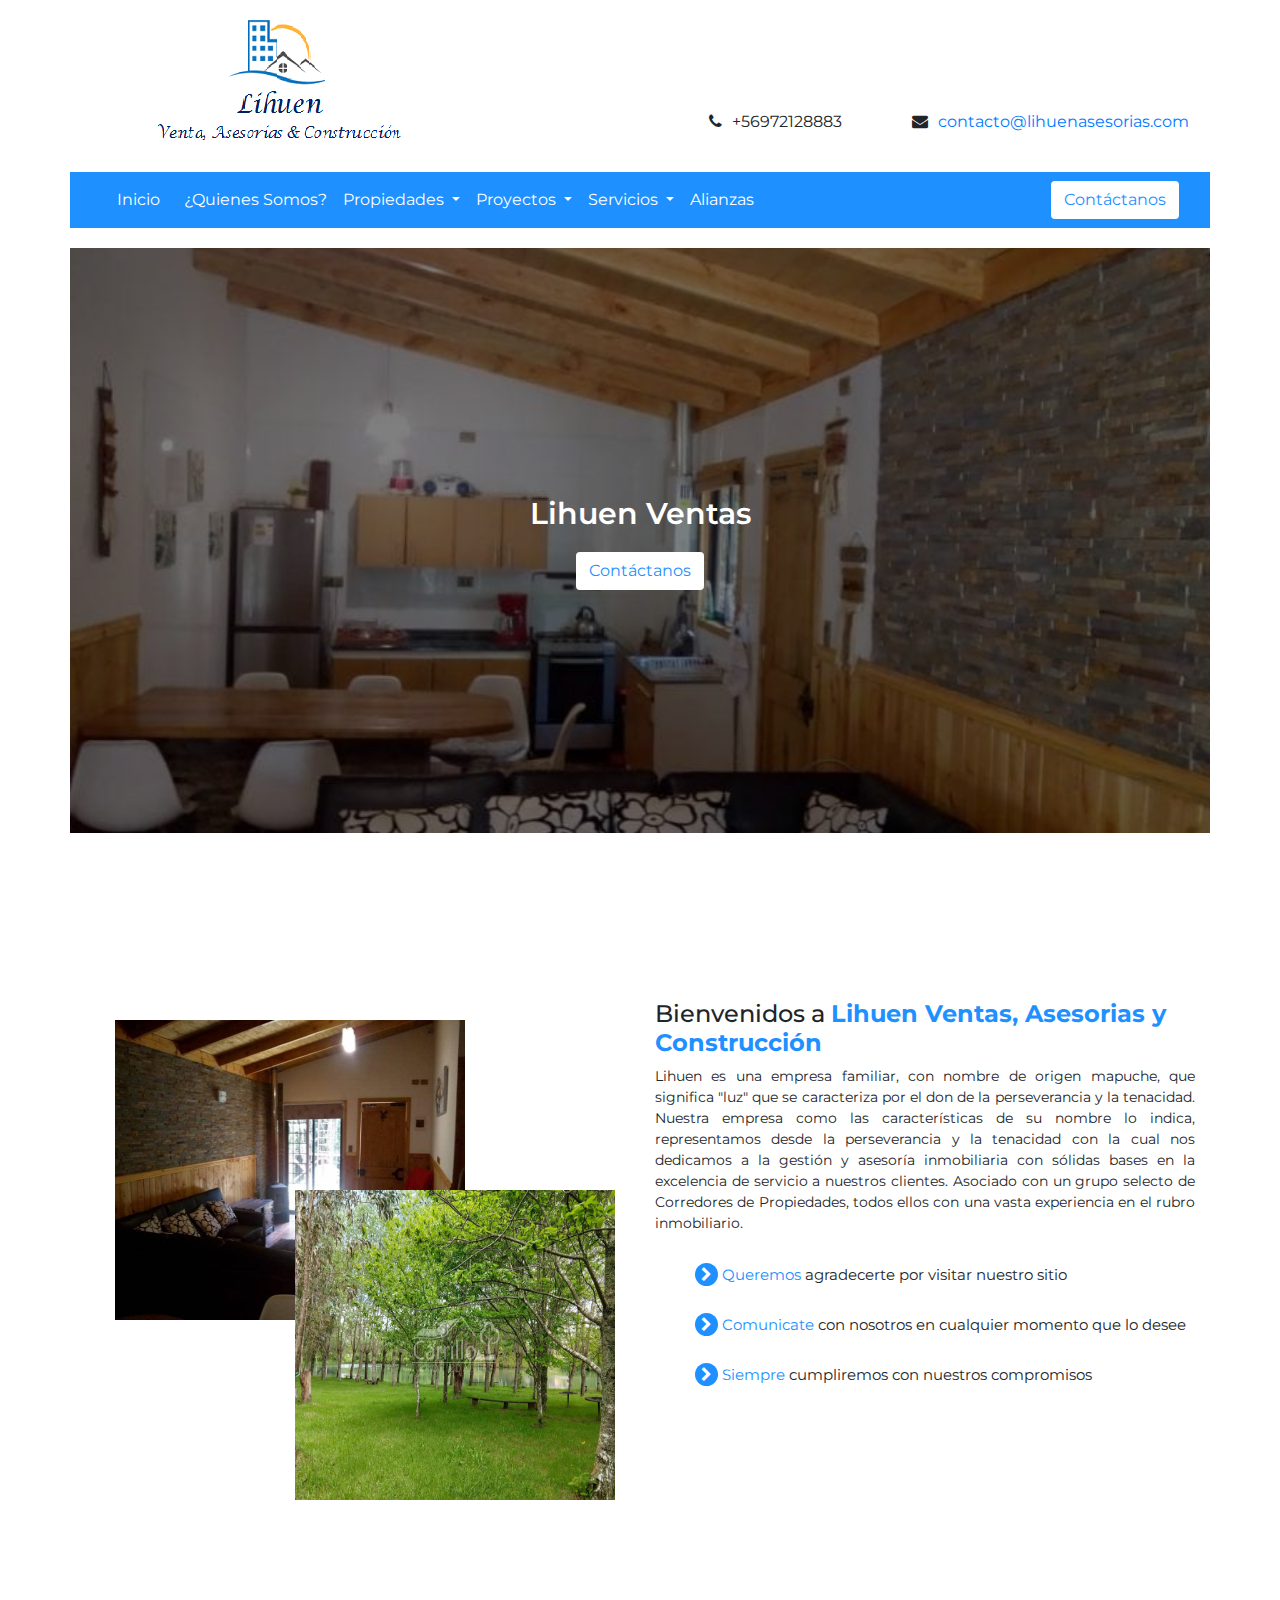
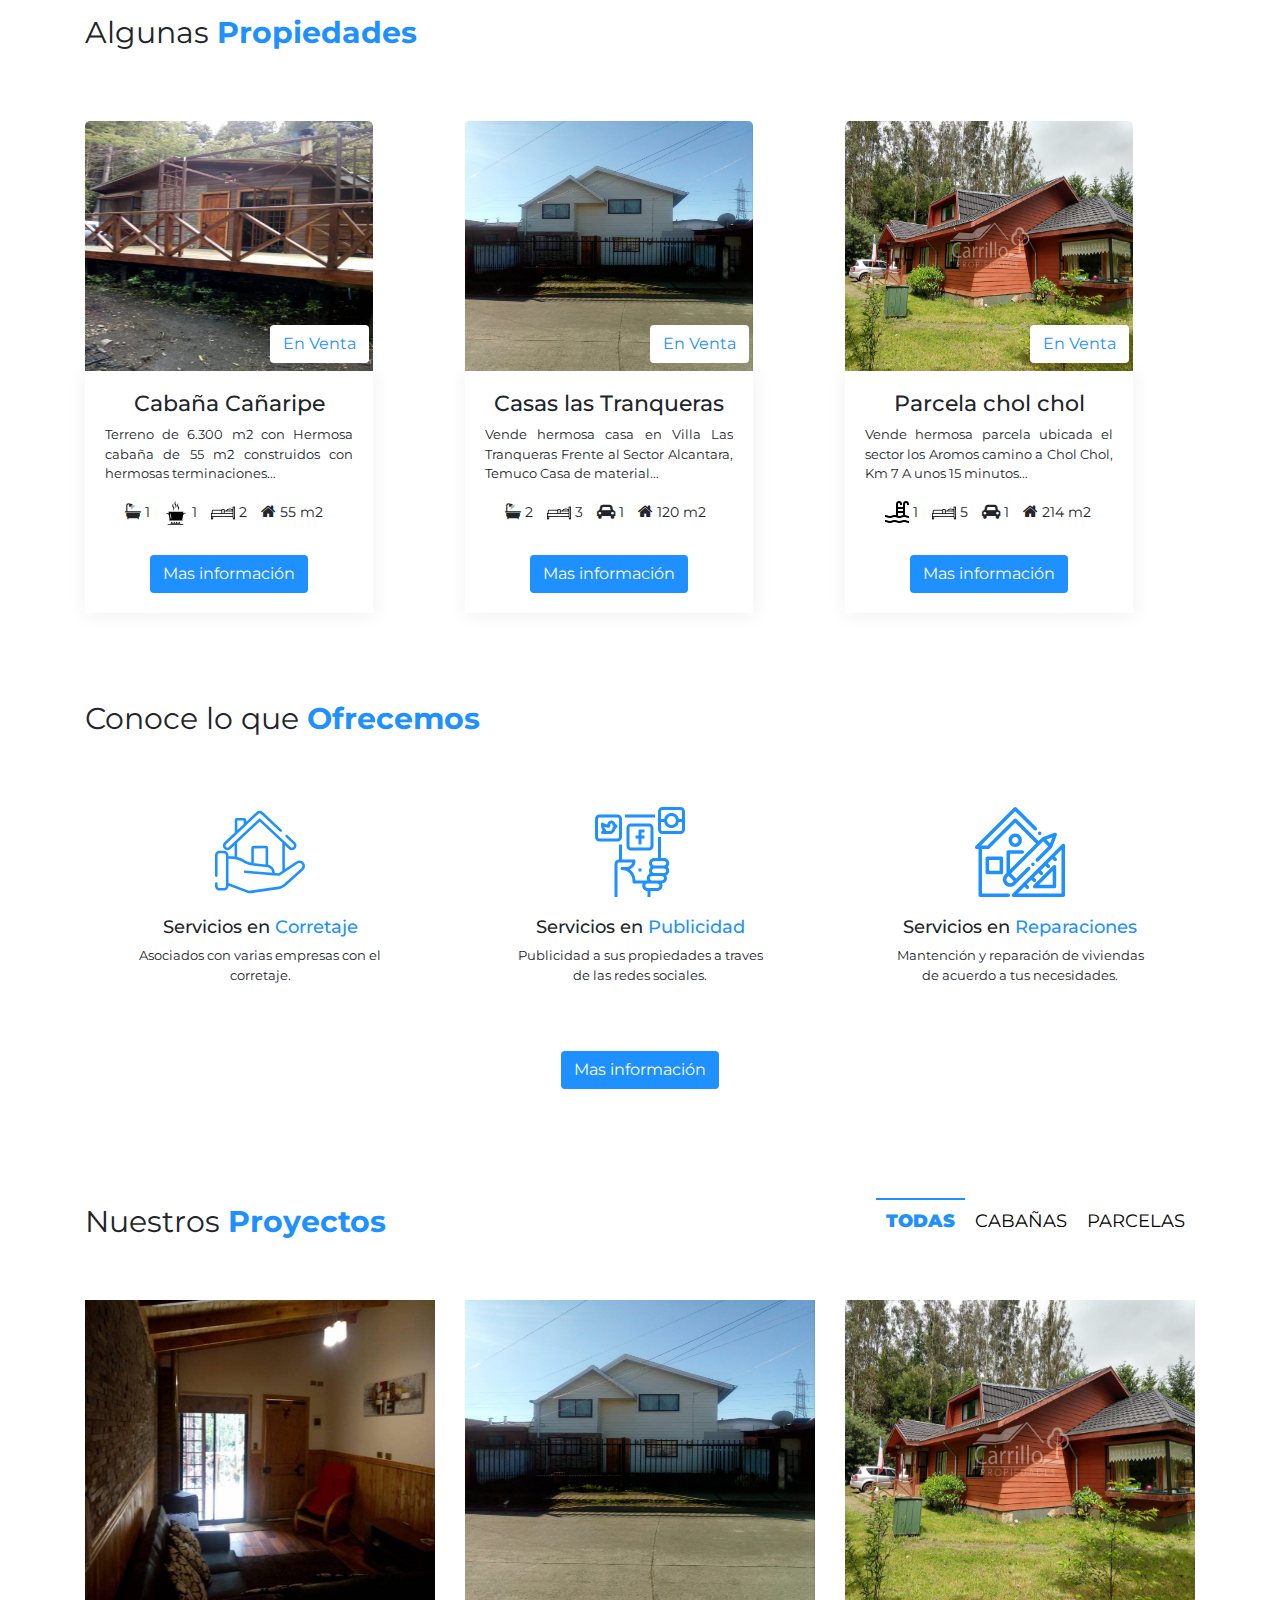
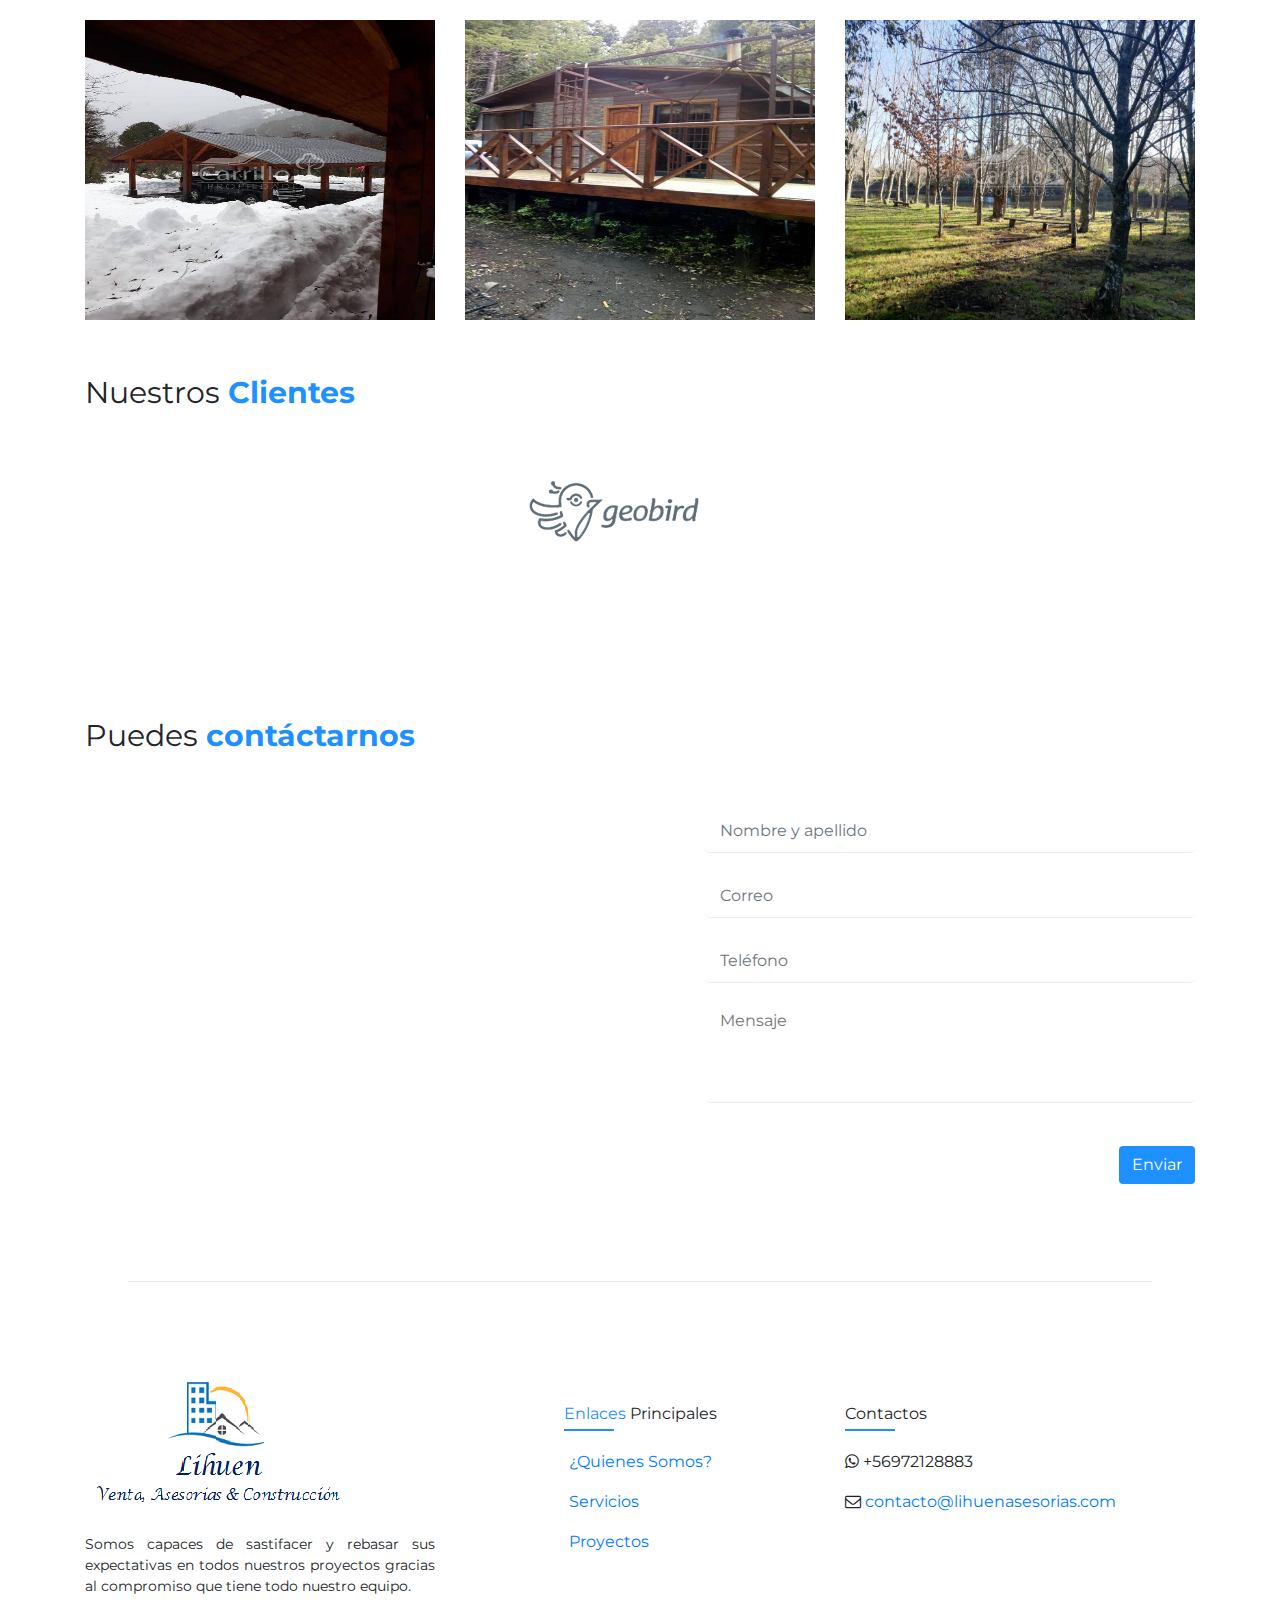
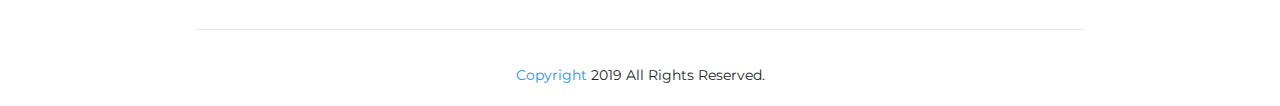
==== docs/index.html @ f8d840fd "cambios responsive" ====
<!DOCTYPE html>
<html lang="es-VE">

<head>
  <meta charset="utf-8">
  <meta name="viewport" content="width=device-width, user-scalable=no">
  <title>lihuen</title>

  <link rel="stylesheet" type="text/css" href="assets/css/bootstrap.min.css">
  <link rel="stylesheet" type="text/css" href="assets/css/slick.css">
  <link rel="stylesheet" type="text/css" href="assets/css/slick-theme.css">
  <link rel="stylesheet" type="text/css"
  href="https://cdnjs.cloudflare.com/ajax/libs/font-awesome/4.7.0/css/font-awesome.css">
  <link rel="stylesheet" type="text/css" href="assets/css/estilos.css">

  <link href="https://fonts.googleapis.com/css?family=Montserrat&display=swap" rel="stylesheet">
</head>

<body>
  <header class="container-inicio container">
    <div class="contenedor-flex">

      <div class="col-lg-7">
        <img src="assets/img/Logo face.png">
      </div>
      <div class="col-lg-4">
        <div class="inicio">
          <ul class="lista1">
            <li class="items">
              <i class="fa fa-phone"></i>
            +56972128883</li>
            <li class="items">
              <i class="fa fa-envelope"></i>
              <a href="#">contacto@lihuenasesorias.com</a> </li>
            </ul>
          </div>

        </div>
      </div>
    </header>
    <section class="container-navegador container">
      <div class="navegacion">
        <nav class="navbar navbar-expand-lg ">
          <a class="nav-link" href="#">Inicio</a>
          <button class="navbar-toggler" type="button" data-toggle="collapse" data-target="#navbarSupportedContent" aria-controls="navbarSupportedContent" aria-expanded="false" aria-label="Toggle navigation">
            <span class="navbar-toggler-icon"></span>
          </button>

          <div class="collapse navbar-collapse" id="navbarSupportedContent">
            <ul class="navbar-nav mr-auto">
              <li class="nav-item ">
                <a class="nav-link " href="#" >
                  ¿Quienes Somos?
                </a>
                <div class="dropdown-menu" aria-labelledby="navbarDropdown">
                  <a class="dropdown-item" href="#">Action</a>
                  <a class="dropdown-item" href="#">Another action</a>
                  <div class="dropdown-divider"></div>
                  <a class="dropdown-item" href="#">Something else here</a>
                </div>
              </li>

              <li class="nav-item dropdown">
                <a class="nav-link dropdown-toggle" href="#" id="navbarDropdown" role="button" data-toggle="dropdown" aria-haspopup="true" aria-expanded="false">
                  Propiedades
                </a>
                <div class="dropdown-menu" aria-labelledby="navbarDropdown">
                  <a class="dropdown-item" href="#">Cabañas</a>
                  <a class="dropdown-item" href="#">Parcelas</a>
                  
                  <a class="dropdown-item" href="#">Casas</a>
                </div>
              </li>
              <li class="nav-item dropdown">
                <a class="nav-link dropdown-toggle" href="#" id="navbarDropdown" role="button" data-toggle="dropdown" aria-haspopup="true" aria-expanded="false">
                  Proyectos
                </a>
                <div class="dropdown-menu" aria-labelledby="navbarDropdown">
                  <a class="dropdown-item" href="#">Action</a>
                  <a class="dropdown-item" href="#">Another action</a>
                  <div class="dropdown-divider"></div>
                  <a class="dropdown-item" href="#">Something else here</a>
                </div>
              </li>
              <li class="nav-item dropdown">
                <a class="nav-link dropdown-toggle" href="#" id="navbarDropdown" role="button" data-toggle="dropdown" aria-haspopup="true" aria-expanded="false">
                  Servicios
                </a>
                <div class="dropdown-menu" aria-labelledby="navbarDropdown">
                  <a class="dropdown-item" href="#">Action</a>
                  <a class="dropdown-item" href="#">Another action</a>
                  <div class="dropdown-divider"></div>
                  <a class="dropdown-item" href="#">Something else here</a>
                </div>
              </li>
              <li class="nav-item ">
                <a class="nav-link " href="#">
                  Alianzas
                </a>
                
              </li>


            </ul>
            <div>
              <a class="btn btn-white" href="">Contáctanos</a>
            </div>
          </nav>

        </div>
      </section>
      <div class="main-banner">
        <div class="container p-0">
          <div class="main-banner__content">
            <div class="main-banner__item">
              <div class="mask"></div>
              <div class="main-banner__text">
                <div class="main-banner__title">
                  <p>Lihuen Ventas</p>
                </div>
                <div>
                  <a class="btn btn-white" href="">Contáctanos</a>
                </div>
              </div>
              <div class="main-banner__img">
                <img src="assets/img/Cabaña Coñaripe/cabaña.jpg" alt="">
              </div>
            </div>
            <div class="main-banner__item">
              <div class="mask"></div>
              <div class="main-banner__text">
                <div class="main-banner__title">
                  <p>Lihuen Ventas</p>
                </div>
                <div>
                  <a class="btn btn-white" href="">Contáctanos</a>
                </div>
              </div>
              <div class="main-banner__img">
                <img src="assets/img/ Casa Las Tranqueras/casa2.jpg" alt="">
              </div>
            </div>
            <div class="main-banner__item">
              <div class="mask"></div>
              <div class="main-banner__text">
                <div class="main-banner__title">
                  <p>Lihuen Ventas</p>
                </div>
                <div>
                  <a class="btn btn-white" href="">Contáctanos</a>
                </div>
              </div>
              <div class="main-banner__img">
                <img src="assets/img/Parcela Chol Chol/parcela.jpg" alt="">
              </div>
            </div>

            <div class="main-banner__item">
              <div class="mask"></div>
              <div class="main-banner__text">
                <div class="main-banner__title">
                  <p>Lihuen Ventas</p>
                </div>
                <div>
                  <a class="btn btn-white" href="">Contáctanos</a>
                </div>
              </div>
              <div class="main-banner__img">
                <img src="assets/img/Venta malalcahuello/venta1.jpg" alt="">
              </div>
            </div>
          </div>
        </div>
      </div>
      <section class="container-introduccion container">
        <div class="container-descripcion">
          <div class="row">
            <div class="col-lg-6">


              <div class="imagen-descripcion">
                <img class="imagen" src="assets/img/Cabaña Coñaripe/cabaña1.jpg" alt="">

              </div>
              <div class="imagen-descripcion2">

                <img class="imagen2" src="assets/img/Parcela Chol Chol/parcela1.jpg">
              </div>
            </div>
            <div class="col-lg-6">

              <div class="descripcion">
                <h4 class="">Bienvenidos a <strong class="text-color">Lihuen Ventas, Asesorias y Construcción</strong>
                </h4>
                <p class="texto1">Lihuen es una empresa familiar, con nombre de origen mapuche, que significa "luz" que se
                  caracteriza por el don de la perseverancia y la tenacidad.
                  Nuestra empresa como las características de su nombre lo indica, representamos desde la perseverancia y
                  la
                  tenacidad con la cual nos dedicamos a la gestión y asesoría inmobiliaria con sólidas bases en la
                  excelencia de servicio a nuestros clientes. Asociado con un grupo selecto de Corredores de Propiedades,
                todos ellos con una vasta experiencia en el rubro inmobiliario. </p>
                <ul>

                  <li class="items1">
                    <i class="fa fa-chevron-right"></i>
                    <span class="palabra">Queremos</span> agradecerte por visitar nuestro sitio

                  </li>
                  <li class="items1">
                    <i class="fa fa-chevron-right"></i>
                    <span class="palabra">Comunicate</span> con nosotros en cualquier momento que lo desee</li>
                    <li class="items1">
                      <i class="fa fa-chevron-right"></i>
                      <span class="palabra"> Siempre</span> cumpliremos con nuestros compromisos</li>
                    </ul>
                  </div>

                </div>
              </section>
              <section class="container__propiedades container">
                <div class="container__titulo__propiedades">
                  <p class="titulo">Algunas <strong class="text-color">Propiedades</strong></p>
                </div>
                <div class="row">
                  <div class="columnas-propiedades col-lg-4">
                    <div class="propiedades-card" style="width: 18rem;">


                      <div class="contenedor-img"  >

                        <img src="assets/img/Cabaña Coñaripe/cabaña3.jpg"  class="propiedades-img">



                      </div>
                      <div class="card-propiedad">
                        <h5 class="titulo-propiedades">Cabaña Cañaripe</h5>
                        <div class="cuadro">
                          <a class="btn btn-white" href="">En Venta</a>
                        </div>
                        <p class="texto-propiedad">Terreno de 6.300 m2 con Hermosa cabaña de 55 m2 construidos con hermosas
                        terminaciones...</p>
                        <div class="propiedades-iconos">
                          <i class="fa fa-bath" aria-hidden="true">  </i>
                          <span class="iconos">1</span>
                          <img src="assets/img/cooking-on-fire (1).png">
                          <span class="iconos">1</span>
                          <img src="assets/img/bed.png">
                          <span class="iconos">2</span>
                          <i class="fa fa-home" aria-hidden="true"></i>
                          <span class="iconos">55 m2</span>

                        </div>






                        <div class="contenedor-boton">
                          <a class="btn btn-blue" href="">Mas información</a>
                        </div>

                      </div>
                    </div>
                  </div>
                  <div class="columnas-propiedades col-lg-4">
                    <div class="propiedades-card" style="width: 18rem;">
                      <div class="contenedor-img">
                        <img src="assets/img/ Casa Las Tranqueras/casa2.jpg" class="propiedades-img" alt="...">
                      </div>
                      <div class="card-propiedad">
                        <h5 class="titulo-propiedades">Casas las Tranqueras</h5>
                        <div class="cuadro">
                          <a class="btn btn-white" href="">En Venta</a>
                        </div>
                        <p class="texto-propiedad">Vende hermosa casa en Villa Las Tranqueras Frente al Sector Alcantara, Temuco
                        Casa de material...</p>
                        <div class="propiedades-iconos">
                          <i class="fa fa-bath" aria-hidden="true"></i>
                          <span class="iconos">2</span>
                          <img src="assets/img/bed.png">
                          <span class="iconos">3</span>
                          <i class="fa fa-car" aria-hidden="true"></i>
                          <span class="iconos">1</span>
                          <i class="fa fa-home" aria-hidden="true"></i>
                          <span class="iconos">120 m2</span>

                        </div>
                        <div class="contenedor-boton">
                          <a class="btn btn-blue" href="">Mas información</a>
                        </div>

                      </div>
                    </div>
                  </div>
                  <div class="columnas-propiedades col-lg-4">
                    <div class="propiedades-card" style="width: 18rem;">
                      <div class="contenedor-img">
                        <img src="assets/img/Parcela Chol Chol/parcela2.jpg" class="propiedades-img" alt="...">
                      </div>
                      <div class="card-propiedad">
                        <h5 class="titulo-propiedades">Parcela chol chol</h5>
                        <div class="cuadro">
                          <a class="btn btn-white" href="">En Venta</a>
                        </div>
                        <p class="texto-propiedad">Vende hermosa parcela ubicada el sector los Aromos camino a Chol Chol, Km 7
                        A unos 15 minutos...</p>
                        <div class="propiedades-iconos">
                          <img src="assets/img/pool.png">
                          <span class="iconos">1</span>
                          <img src="assets/img/bed.png">
                          <span class="iconos">5</span>
                          <i class="fa fa-car" aria-hidden="true"></i>
                          <span class="iconos">1</span>
                          <i class="fa fa-home" aria-hidden="true"></i>
                          <span class="iconos">214 m2</span>
                        </div>
                        <div class="contenedor-boton">
                          <a class="btn btn-blue" href="">Mas información</a>
                        </div>

                      </div>
                    </div>
                  </div>

                </div>
              </section>
              <hr class="linea">
              <section class="container-descripcion2 container">
                <div class="container-titulo">
                  <p class="titulo">Conoce lo que <strong class="text-color">Ofrecemos</strong></p>
                </div>
                <div class="container-cards">

                  <div class="row">
                    <div class="card-services col-lg-4 col-xs-12 col-sm-4">
                      <div class="card" style="width: 18rem;">
                        <div class="contenedor-img">
                          <img src="assets/img/services-1.svg" class="card-img" alt="...">
                        </div>
                        <div class="card-body">
                          <h5 class="card-titulo">Servicios en <span class="palabra">Corretaje</span></h5>
                          <p class="card-texto"> Asociados con varias empresas con el corretaje.</p>

                        </div>
                      </div>
                    </div>
                    <div class="card-services col-lg-4 col-xs-12 col-sm-4">
                      <div class="card" style="width: 18rem;">
                        <div class="contenedor-img">
                          <img src="assets/img/services-2.svg" class="card-img" alt="...">
                        </div>

                        <div class="card-body">
                          <h5 class="card-titulo">Servicios en <span class="palabra">Publicidad</span></h5>
                          <p class="card-texto">Publicidad a sus propiedades a traves de las redes sociales.</p>

                        </div>
                      </div>
                    </div>
                    <div class="card-services col-lg-4 col-xs-12 col-sm-4">
                      <div class="card" style="width: 18rem;">
                        <div class="contenedor-img">
                          <img src="assets/img/services-3.svg" class="card-img" alt="...">
                        </div>
                        <div class="card-body">
                          <h5 class="card-titulo">Servicios en <span class="palabra">Reparaciones</span></h5>
                          <p class="card-texto">Mantención y reparación de viviendas de acuerdo a tus necesidades.</p>
                        </div>
                      </div>
                    </div>


                  </div>
                </div>
                <div class="contenedor-boton">
                  <a class="btn btn-blue" href="">Mas información</a>
                </div>
              </div>
            </section>

            <section class="container-proyectos container">
              <div class="row">
                <div class="col-lg-6">
                  <div class="container-proyectos-titulo">
                    <div class="container-titulo">
                      <p class="titulo">Nuestros <strong class="text-color">Proyectos</strong></p>
                    </div>
                  </div>
                </div>
                <div class="tabs-section col-lg-6">
                  <ul class="nav nav-pills mb-3" id="pills-tab" role="tablist">
                    <li class="nav-item">
                      <a class="nav-link-tabs active" id="pills-home-tab" data-toggle="pill" href="#pills-home" role="tab"
                      aria-controls="pills-home" aria-selected="true">Todas</a>
                    </li>
                    <li class="nav-item">
                      <a class="nav-link-tabs" id="pills-profile-tab" data-toggle="pill" href="#pills-profile" role="tab"
                      aria-controls="pills-profile" aria-selected="false">Cabañas</a>
                    </li>
                    <li class="nav-item">
                      <a class="nav-link-tabs" id="pills-contact-tab" data-toggle="pill" href="#pills-contact" role="tab"
                      aria-controls="pills-contact" aria-selected="false">Parcelas</a>
                    </li>
                  </ul>

                </div>
              </div>
              <div class="tab-content" id="pills-tabContent">
                <div class="tab-pane fade show active" id="pills-home" role="tabpanel" aria-labelledby="pills-home-tab">
                  <div class="container-img-proyecto">
                    <div class="row">
                      <div class="col-lg-4 col-sm-6">
                        <div class="contenedor-img2">
                          <img class="imagen3" src="assets/img/Cabaña Coñaripe/cabaña2.jpg" alt="">
                        </div>

                      </div>
                      <div class="col-lg-4 col-sm-6">
                        <div class="contenedor-img2">
                          <img class="imagen3" src="assets/img/ Casa Las Tranqueras/casa2.jpg" alt="">
                        </div>

                      </div>
                      <div class="col-lg-4 col-sm-6">
                        <div class="contenedor-img2">
                          <img class="imagen3" src="assets/img/Parcela Chol Chol/parcela2.jpg" alt="">
                        </div>

                      </div>
                      <div class="col-lg-4 col-sm-6">
                        <div class="contenedor-img2">
                          <img class="imagen4" src="assets/img/Venta malalcahuello/venta2.jpg" alt="">
                        </div>

                      </div>
                      <div class="col-lg-4 col-sm-6">
                        <div class="contenedor-img2">
                          <img class="imagen4" src="assets/img/Cabaña Coñaripe/cabaña3.jpg" alt="">
                        </div>

                      </div>
                      <div class="col-lg-4 col-sm-6">
                        <div class="contenedor-img2">
                          <img class="imagen4" src="assets/img/Parcela Chol Chol/parcela3.jpg" alt="">
                        </div>

                      </div>
                    </div>
                  </div>
                </div>
                <div class="tab-pane fade" id="pills-profile" role="tabpanel" aria-labelledby="pills-profile-tab">
                  <div class="container-img-proyecto">
                    <div class="row">
                      <div class="col-lg-4 col-sm-6">
                        <div class="contenedor-img2">
                          <img class="imagen3" src="assets/img/Cabaña Coñaripe/cabaña2.jpg" alt="">
                        </div>

                      </div>
                      <div class="col-lg-4 col-sm-6">
                        <div class="contenedor-img2">
                          <img class="imagen3" src="assets/img/ Casa Las Tranqueras/casa2.jpg" alt="">
                        </div>

                      </div>

                    </div>
                  </div>
                </div>
                <div class="tab-pane fade" id="pills-contact" role="tabpanel" aria-labelledby="pills-contact-tab">
                  <div class="container-img-proyecto">
                    <div class="row">
                      <div class="col-lg-4 col-sm-6">
                        <div class="contenedor-img2">
                          <img class="imagen3" src="assets/img/Cabaña Coñaripe/cabaña2.jpg" alt="">
                        </div>

                      </div>
                      <div class="col-lg-4 col-sm-6">
                        <div class="contenedor-img2">
                          <img class="imagen3" src="assets/img/ Casa Las Tranqueras/casa2.jpg" alt="">
                        </div>

                      </div>
                      <div class="col-lg-4 col-sm-6">
                        <div class="contenedor-img2">
                          <img class="imagen3" src="assets/img/Parcela Chol Chol/parcela2.jpg" alt="">
                        </div>

                      </div>

                    </div>
                  </div>
                </div>
              </div>


            </section>
            <section class="container-clientes container">
             <div class="container-clientes__titulo">
              <div class="container-titulo">
                <p class="titulo">Nuestros <strong class="text-color">Clientes</strong></p>
              </div>
            </div>
            <div class="main-banner__clientes">
              <div class="container p-0">
                <div class="main-banner__content">
                  <div class="main-banner__item">
                   <div class="main-banner__cards">
                     <div class="card-clientes col-lg-4 col-xs-12 col-sm-4">
                      <div class="card" style="width: 18rem;">
                        <div class="contenedor-img">
                          <img src="assets/img/client_logo/client_logo-1.png" class="img-clientes" alt="...">
                        </div>

                      </div>
                    </div>
                  </div>
                </div>
                <div class="main-banner__item">
                 <div class="main-banner__cards">
                   <div class="card-clientes col-lg-4 col-xs-12 col-sm-4">
                    <div class="card" style="width: 18rem;">
                      <div class="contenedor-img">
                        <img src="assets/img/client_logo/client_logo-2.png" class="img-clientes" alt="...">
                      </div>

                    </div>
                  </div>
                </div>
              </div>
              <div class="main-banner__item">
               <div class="main-banner__cards">
                 <div class="card-clientes col-lg-4 col-xs-12 col-sm-4">
                  <div class="card" style="width: 18rem;">
                    <div class="contenedor-img">
                      <img src="assets/img/client_logo/client_logo-3.png" class="img-clientes" alt="...">
                    </div>

                  </div>
                </div>
              </div>
            </div>
            <div class="main-banner__item">
             <div class="main-banner__cards">
               <div class="card-clientes col-lg-4 col-xs-12 col-sm-4">
                <div class="card" style="width: 18rem;">
                  <div class="contenedor-img">
                    <img src="assets/img/client_logo/client_logo-4.png" class="img-clientes" alt="...">
                  </div>

                </div>
              </div>
            </div>
          </div>
          <div class="main-banner__item">
           <div class="main-banner__cards">
             <div class="card-clientes col-lg-4 col-xs-12 col-sm-4">
              <div class="card" style="width: 18rem;">
                <div class="contenedor-img">
                  <img src="assets/img/client_logo/client_logo-5.png" class="img-clientes" alt="...">
                </div>

              </div>
            </div>
          </div>
        </div>





      </section>
      <section class="main-contact">
        <div class="container">
          <div class="container-proyectos-titulo">
            <div class="container-titulo">
              <p class="titulo"> Puedes <strong class="text-color">contáctarnos</strong></p>
            </div>
          </div>
          <div class="main-contact__content">
            <div class="main-contact__item">
              <div class="main-contact__map">
                <iframe class="ubicacion" 
                src="https://www.google.com/maps/embed?pb=!1m18!1m12!1m3!1d3330.6003113759343!2d-70.56662108519093!3d-33.40759030269921!2m3!1f0!2f0!3f0!3m2!1i1024!2i768!4f13.1!3m3!1m2!1s0x9662cedd1d330ced%3A0x38b0309f7ae4d7dc!2sAv.%20Apoquindo%206410%2C%20oficina%20605%2C%20Las%20Condes%2C%20Regi%C3%B3n%20Metropolitana%2C%20Chile!5e0!3m2!1ses-419!2sve!4v1571691210834!5m2!1ses-419!2sve"
                width="600" height="450" frameborder="0" style="border:0;" allowfullscreen=""></iframe>
              </div>
            </div>
            <div class="main-contant__item">
              <div class="main-contact__contact">
                <div class="main-footer__form">
                  <form>
                    <div class="form-group">
                      <input class="form-control" id="formGroupExampleInput" placeholder="Nombre y apellido" type="text">
                    </div>
                    <div class="form-group">
                      <input class="form-control" id="formGroupExampleInput2" placeholder="Correo" type="text">
                    </div>
                    <div class="form-group">
                      <input class="form-control" id="formGroupExampleInput2" placeholder="Teléfono" type="phone">
                    </div>
                    <div class="form-group">
                      <textarea placeholder="Mensaje" rows="8"></textarea>
                    </div>
                    <div class="float-right btn-box">
                      <button class="btn btn-blue">
                        Enviar
                      </button>
                    </div>
                  </form>
                </div>
              </div>
            </div>
          </div>
        </div>
      </section>
      <hr class="linea">
      <footer class="container-final1 container">
        <div class="final1">
          <div class="row">
            <div class="col-lg-4 ">
              <div class="texto-final">
                <div class="imagen-final">
                  <img src="assets/img/Logo face.png">
                </div>

                <div class="final-texto">
                  <p class="texto1">Somos capaces de sastifacer y rebasar sus expectativas en todos nuestros proyectos
                  gracias al compromiso que tiene todo nuestro equipo.</p>
                </div>



              </div>
            </div>
            <div class="col-lg-4 ">
              <div class="texto-final2">
                <div class="final-texto">
                  <p class="texto"><span class="palabra">Enlaces</span> Principales</p>

                </div>
                <div class="lista-final1">
                  <ul class="lista2">
                    <li class="items2"><a href="#">¿Quienes Somos?</a> </li>
                    <li class="items2"><a href="#">Servicios</a> </li>
                    <li class="items2"><a href="#">Proyectos</a> </li>
                  </ul>
                </div>

              </div>
            </div>
            <div class="col-lg-4 ">
              <div class="texto-final2 texto-final2__flexstart">
                <div class="final-texto">
                  <p class="texto">Contactos</p>
                </div>
                <div class="lista-final1">
                  <ul class="lista2">
                    <li class="items2">
                      <i class="fa fa-whatsapp"></i>

                    +56972128883</li>
                    <li class="items2">

                      <i class="fa fa-envelope-o"></i>
                      <a href="#">contacto@lihuenasesorias.com</a> </li>
                    </ul>
                  </div>

                </div>
              </div>
            </div>
          </div>
          <hr class="linea">
          <div class="texto-final3">
            <p class="texto2"><span class="palabra">Copyright</span> 2019 All Rights Reserved.
            </p>
          </div>

        </footer>




        <script src="assets/js/jquery-3.4.1.min.js"></script>
        <script type="text/javascript" src="assets/js/bootstrap.min.js"></script>
        <script type="text/javascript" src="assets/js/slick.js"></script>
        <script type="text/javascript" src="assets/js/main.js"></script>


      </body>

      </html>
---- docs/assets/css/estilos.css ----
body {
	font-family: 'Montserrat', sans-serif;
}

.contenedor-flex {
	display: flex;
	width: 100%;
	justify-content: center;
}

section {
	padding-top: 50px;
}

.lista1 {
	display: flex;
	width: 100%;
	justify-content: center;
}

.items {
	margin-right: 70px;
	margin-top: 90px;
	list-style: none;
	display: flex;
	align-items: baseline;
}

.items i {
	margin-right: 10px;
}



.container-navegador {
	background-color: #1E90FF;
	margin-top: 20px;
	padding-top: 0px;
}

.nav-link {
	color: white;
}

.nav-item.active .nav-link {
	font-weight: 900;
}

.nav-link:hover {
	color: #fff;
	font-weight: 900;
}

.nav-link-tabs.active {
	font-size: 18px;
	font-weight: 900;
	padding: 10px;
	border-top: 2px solid #1E90FF;
	color: #1E90FF;

}

.nav-link-tabs {
	font-size: 18px;
	padding: 10px;
	text-transform: uppercase;
	color: #000000;
}

.nav-link-tabs:hover {
	text-decoration: none;
}

.container-inicio {
	padding-top: 20px;
}

.mask {
	position: absolute;
	background-color: rgba(0, 0, 0, 0.5);
	right: 0;
	left: 0;
	top: 0;
	bottom: 0;
}

.main-banner__text {
	position: absolute;
	width: 100%;
	height: 100%;
	display: flex;
	justify-content: center;
	align-items: center;
	flex-direction: column;
}


.main-banner__title p {
	font-size: 30px;
	color: #fff;
	font-weight: 600;
}

.main-banner__item {
	position: relative;
}

.main-banner__content {
	width: 100%;
}

.main-banner__img {
	width: 100%;
	height: 65vh;
}

.main-banner__img img {
	width: 100%;
	height: 100%;
	object-fit: cover;
}

.main-banner {
	margin-top: 20px;
}

.container-introduccion {
	margin-top: 60px;

}

.imagen {
	width: 350px;
	height: 300px;
}

.imagen2 {
	width: 320px;
	height: 310px;
}

.texto {
	text-align: center;
	position: relative;
}

.texto::after {
	content: '';
	position: absolute;
	left: 0;
	right: 0;
	bottom: -5px;
	width: 50px;
	height: 2px;
	background-color: #1E90FF;
}

.texto1 {
	text-align: justify;
	font-size: 14px;
}

.descripcion {
	margin-top: 50px;
}

.imagen-descripcion {
	margin-right: 20px;
	position: relative;
	top: 70px;
	left: 30px;


}

.imagen-descripcion2 {
	position: relative;
	bottom: 60px;
	left: 210px;

}

.container-introduccion {
	display: flex;
}

.items1 {
	line-height: 50px;
	font-size: 15px;
	list-style: none;
}

.items1 i {
	color: #fff;
	background-color: #1E90FF;
	padding: 4px 6px;
	border-radius: 50%;
}

.card {
	border: none;

}

.card-titulo {
	text-align: center;
	font-size: 18px;
}

.card-texto {
	text-align: center;
	font-size: 13px;
}

.card-img {
	width: 150px;
	height: 90px;
}

.contenedor-img {
	width: 100%;
	justify-content: center;
	display: flex;
}

.linea {
	width: 80%;

}
.card-body{
	
}


.contenedor-boton {
	margin-top: 30px;
	display: flex;
	width: 100%;
	justify-content: center;

}

.btn-white {
	background-color: #fff;
	color: #1E90FF;
}

.btn-blue {
	color: white;
	background-color: #1E90FF;
}

.palabra {
	color: #1E90FF;
}

.container-proyectos-titulo {
	margin-top: 60px;
}

.titulo {
	font-size: 30px;
}

.imagen3 {
	width: 350px;
	height: 300px;

}

.imagen4 {
	width: 350px;
	height: 300px;
	margin-top: 20px;
}

.container-img-proyecto {
	margin-top: 40px;
}

.container-final1 {
	margin-top: 100px;
	background-color:

}

.lista-final1 {
	/* margin-top: 40px; */
	line-height: 40px;
}

.texto-final2 {
	width: 100%;
	display: flex;
	justify-content: center;
	flex-direction: column;
	align-items: center;
}

.texto-final2__flexstart {
	align-items: flex-start;
}

.texto-final3 {
	width: 100%;
	justify-content: center;
	display: flex;
	margin-top: 30px;
}

.texto2 {
	font-size: 15px;
}


.card {
	margin-top: 50px;
}




.final-texto {
	margin-top: 20px;

}

.items2 {
	list-style: none;

}

.lista2 {
	padding-left: 0px !important;
}

.propiedades-img {
	width: 100%;
	height: 250px;
	border-top-left-radius: 5px;
	border-top-right-radius: 5px;
	border-bottom-right-radius: px;
	border-bottom-left-radius: px;
}

.titulo-propiedades {
	text-align: center;
	font-size: 22px;
}

.propiedades-card {
	margin-top: 50px;

}

.columnas-propiedades {
	display:
	justify-content: center;
}
.img-navs{
	width: 130px;
	height: 110px;
	border-bottom-right-radius: 5px;
	border-bottom-left-radius: 5px;
	border-top-right-radius: 5px;
	border-top-left-radius: 5px;


}
.img-mostrar{
	width: 550px;
	height: 400px;
	
	
}
.main {
	font-family:Arial;
	width:500px;
	display:block;
	margin:0 auto;
}
.propiedades{
	margin-left: 20px;
}

.columnas-propiedades{
	display

}
.titulo1{
	font-size: 30px;
	text-align: ;
}
.texto2{
	font-size: 14px;
	line-height: 30px;
	text-align: justify;
	margin-left:
}
.lista-propiedades__contactos{
	margin-left:
	line-height: 30px;
	list-style: none;
}


h3 {
	background: #fff;
	color: #3498db;
	font-size: 36px;
	line-height: 100px;
	margin: 10px;
	padding: 2%;
	position: relative;
	text-align: center;
}
.action{
	display:block;
	margin:100px auto;
	width:100%;
	text-align:center;
}
.action a {
	display:inline-block;
	padding:5px 10px; 
	background:#f30;
	color:#fff;
	text-decoration:none;
}
.action a:hover{
	background:#000;
}
.texto-contacto{
	
}
.contactos-propiedades{
	margin-top: 40px;
}
.iconos{
	margin-right: 10px;
	font-size: 14px;
}
.propiedades-iconos{
	margin-left: 20px;
}
.card-propiedad{
	box-shadow: 1px 2px 20px 0em #f1f0f0, 1px -1px 0 4em #ffffff;
	flex: 1 1 auto;
	padding: 1.25rem;

}
.texto-propiedad{
	font-size: 13px;
	text-align: justify;

}
.main-contant__item__form{
	margin-top: 50px;
}
.contacto__titulo{
	font-size: 20px;
	text-align: center;
}
.items2{

}
.cuadro__texto{
	color: white;
}
.main-banner__cards{
	display: flex;
	width: 100%;
	justify-content: center;
}
.img-clientes{
	width: 170px;

}
.dropdown-item{
	color: #002060;
}
.cuadro{
	position: absolute;
	left: 200px;
	bottom: 250px;

}





@media (min-width: 0px) and (max-width: 767px) {
	.imagen {
		width: 250px;
		height: 190px;
		position: relative;
		right: 25px;
	}

	.imagen2 {
		width: 220px;
		height: 190px;
		position: relative;
		top: 50px;
		right: 140px;
	}
	.nav-link-tabs{
		font-size: 15px;
	}
	

	.imagen3 {
		width: 250px;
		height: 150px;
		margin-bottom: 10px;


	}

	.contenedor-img2 {
		width: 100%;
		display: flex;
		justify-content: center;
	}

	.imagen4 {
		width: 250px;
		height: 150px;

		margin-top: 10px;
	}

	.items {
		font-size: 12px;
		margin-right: 20px;
		margin-top: 20px;
	}

	.contenedor-flex {
		display: block;

	}

	.inicio {
		width: 100%;
		justify-content: center;
		margin-right: 10px;

	}

	.texto {
		font-size: 20px;
		text-align: center;
	}

	.texto1 {
		font-size: 13px;
		line-height: 20px;
	}

	.items1 {
		line-height: 35px;
	}

	.lista2 {
		font-size: 13px;
	}

	.titulo {
		font-size: 20px;
		text-align: center;
	}

	.contenedor-boton {
		justify-content: center;
		display: flex;
		width: 100%;

	}

	.texto2 {
		font-size: 13px;
	}

	.imagen-final {
		width: 100%;
		justify-content: center;
		display: flex;
	}




}

@media (min-width: 768px) and (max-width: 991px) {}


.text-color {
	color: #1E90FF;
}

.card-services {
	display: flex;
	justify-content: center;
}

.tabs-section {
	display: flex;
	align-items: center;
	width: 100%;
	justify-content: flex-end;
	margin-top: 60px;
}

.main-contact__contact {
	width: 100%;
	display: flex;
	justify-content: center;
	align-items: center;
}

.main-footer__form {
	width: 100%;
}

.main-contact__content {
	display: grid;
	grid-template-columns: 1fr 1fr;
	grid-gap: 20px;
	margin-top: 50px;
}

input[type="text"],
input[type="phone"],
input[type="email"],
input[type="number"] {
	width: 100%;
	margin: 0 0px 20px;
	height: 45px;
	padding: 6px 15px;
	border-radius: 5px;
	outline: none;
	border: none;
	/* background: rgba(214, 218, 224, 0.52); */
	color: #efc09c;
	font-size: 16px;
	border-bottom: 1px solid rgba(214, 218, 224, 0.52);
}

input:focus {
	border-bottom: 2px solid #1E90FF;
	border-color: transparent;
	outline: 0;
	box-shadow: 0 0 0 0.2rem transparent !important;
	border-radius: 0px;
}

textarea {
	width: 100%;
	margin: 0 0px 20px;
	height: 45px;
	padding: 6px 15px;
	border-radius: 5px;
	outline: none;
	border: none;
	/* background: rgba(214, 218, 224, 0.52); */
	border-bottom: 1px solid rgba(214, 218, 224, 0.52);
	color: #efc09c;
	font-size: 16px;
	height: 100px;
	resize: none;

}

textarea:focus {
	border-bottom: 2px solid #1E90FF !important;
	border-color: transparent;
	outline: 0;
	/* box-shadow: 0 0 0 0.2rem transparent !important; */
	border-radius: 0px;
}
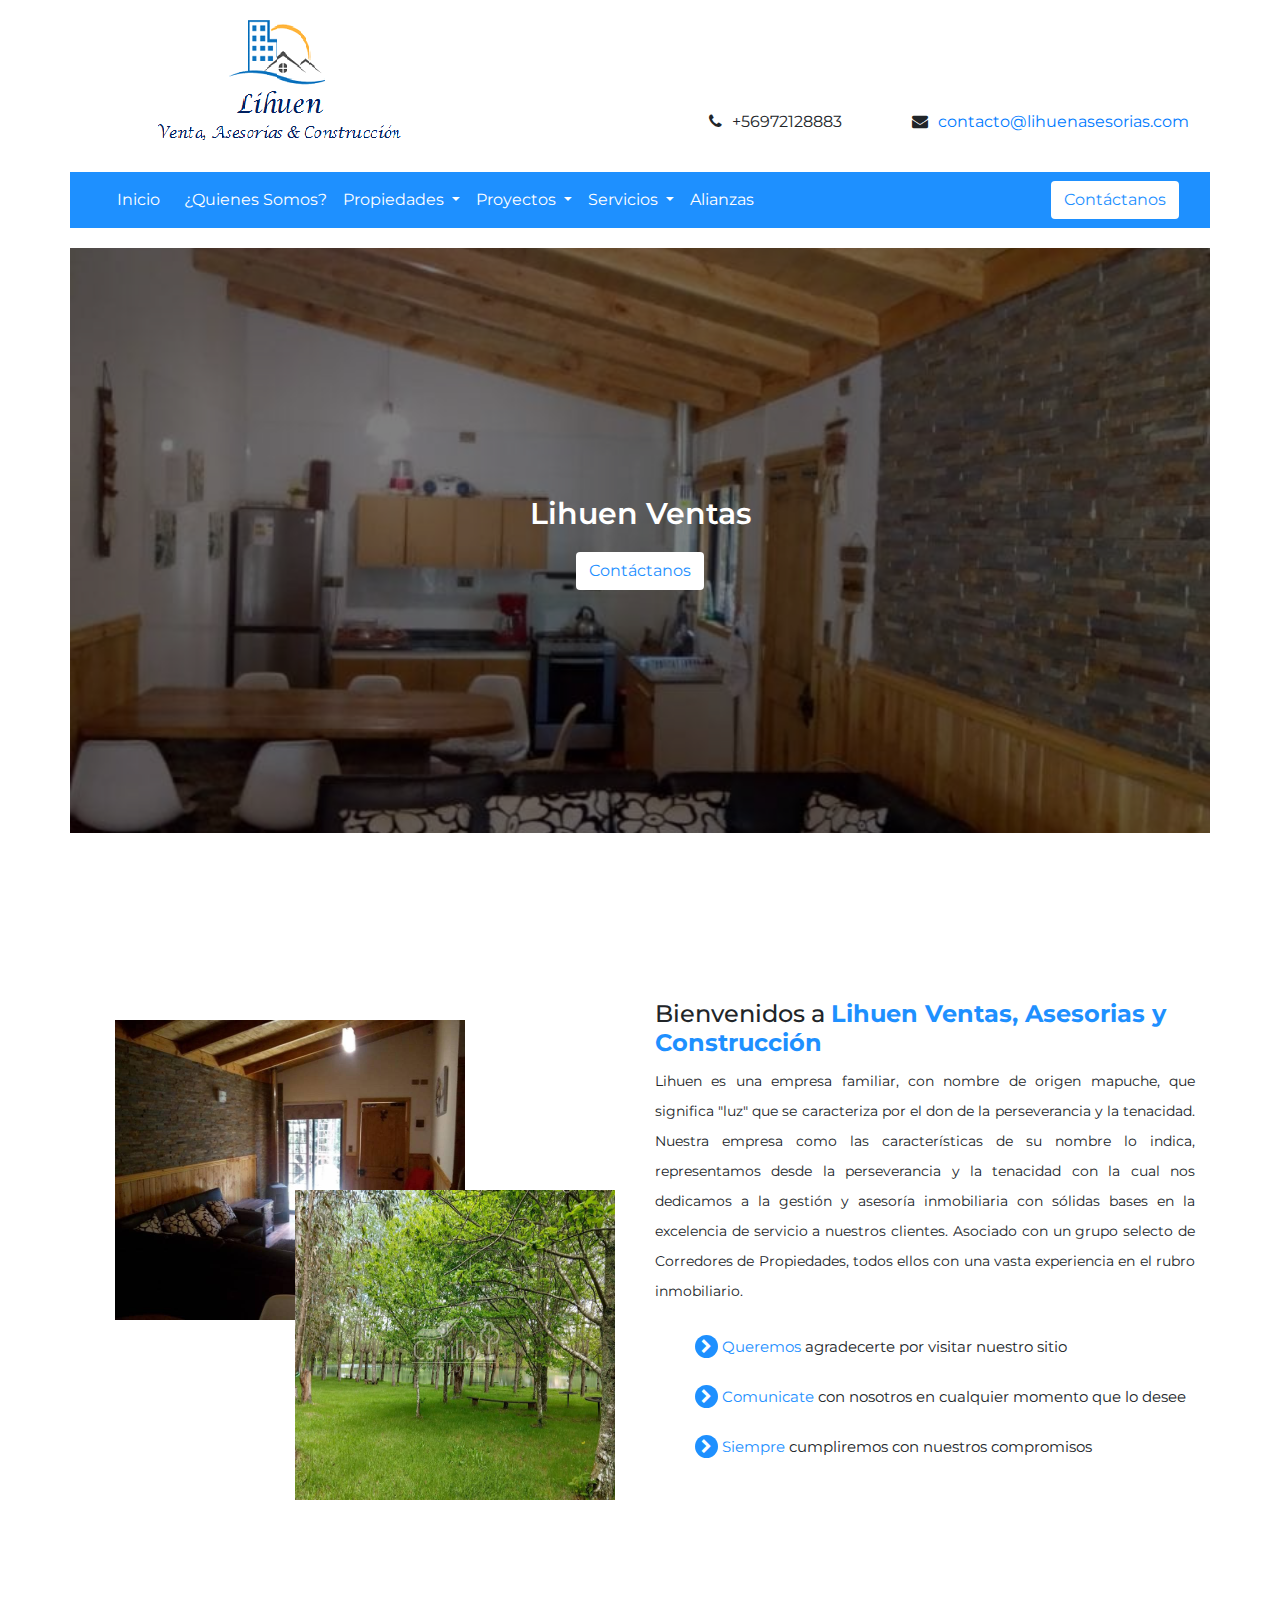
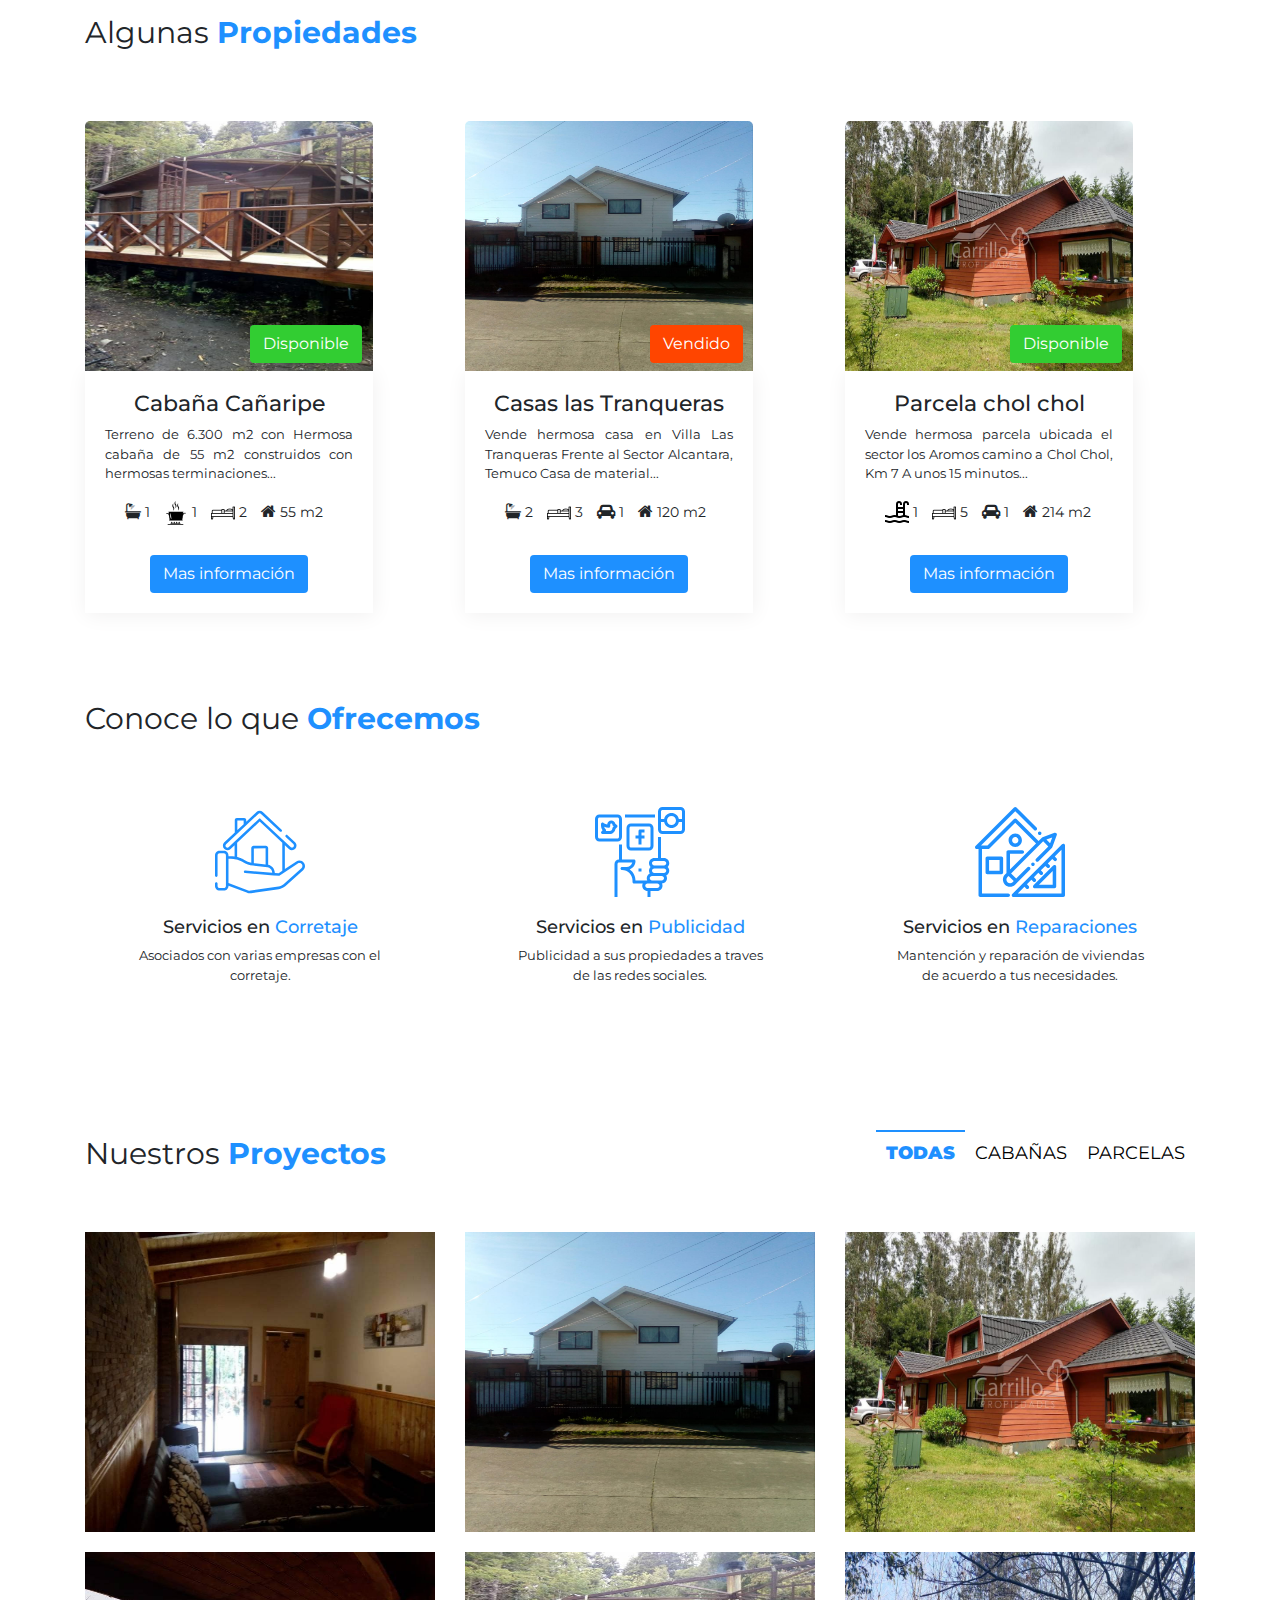
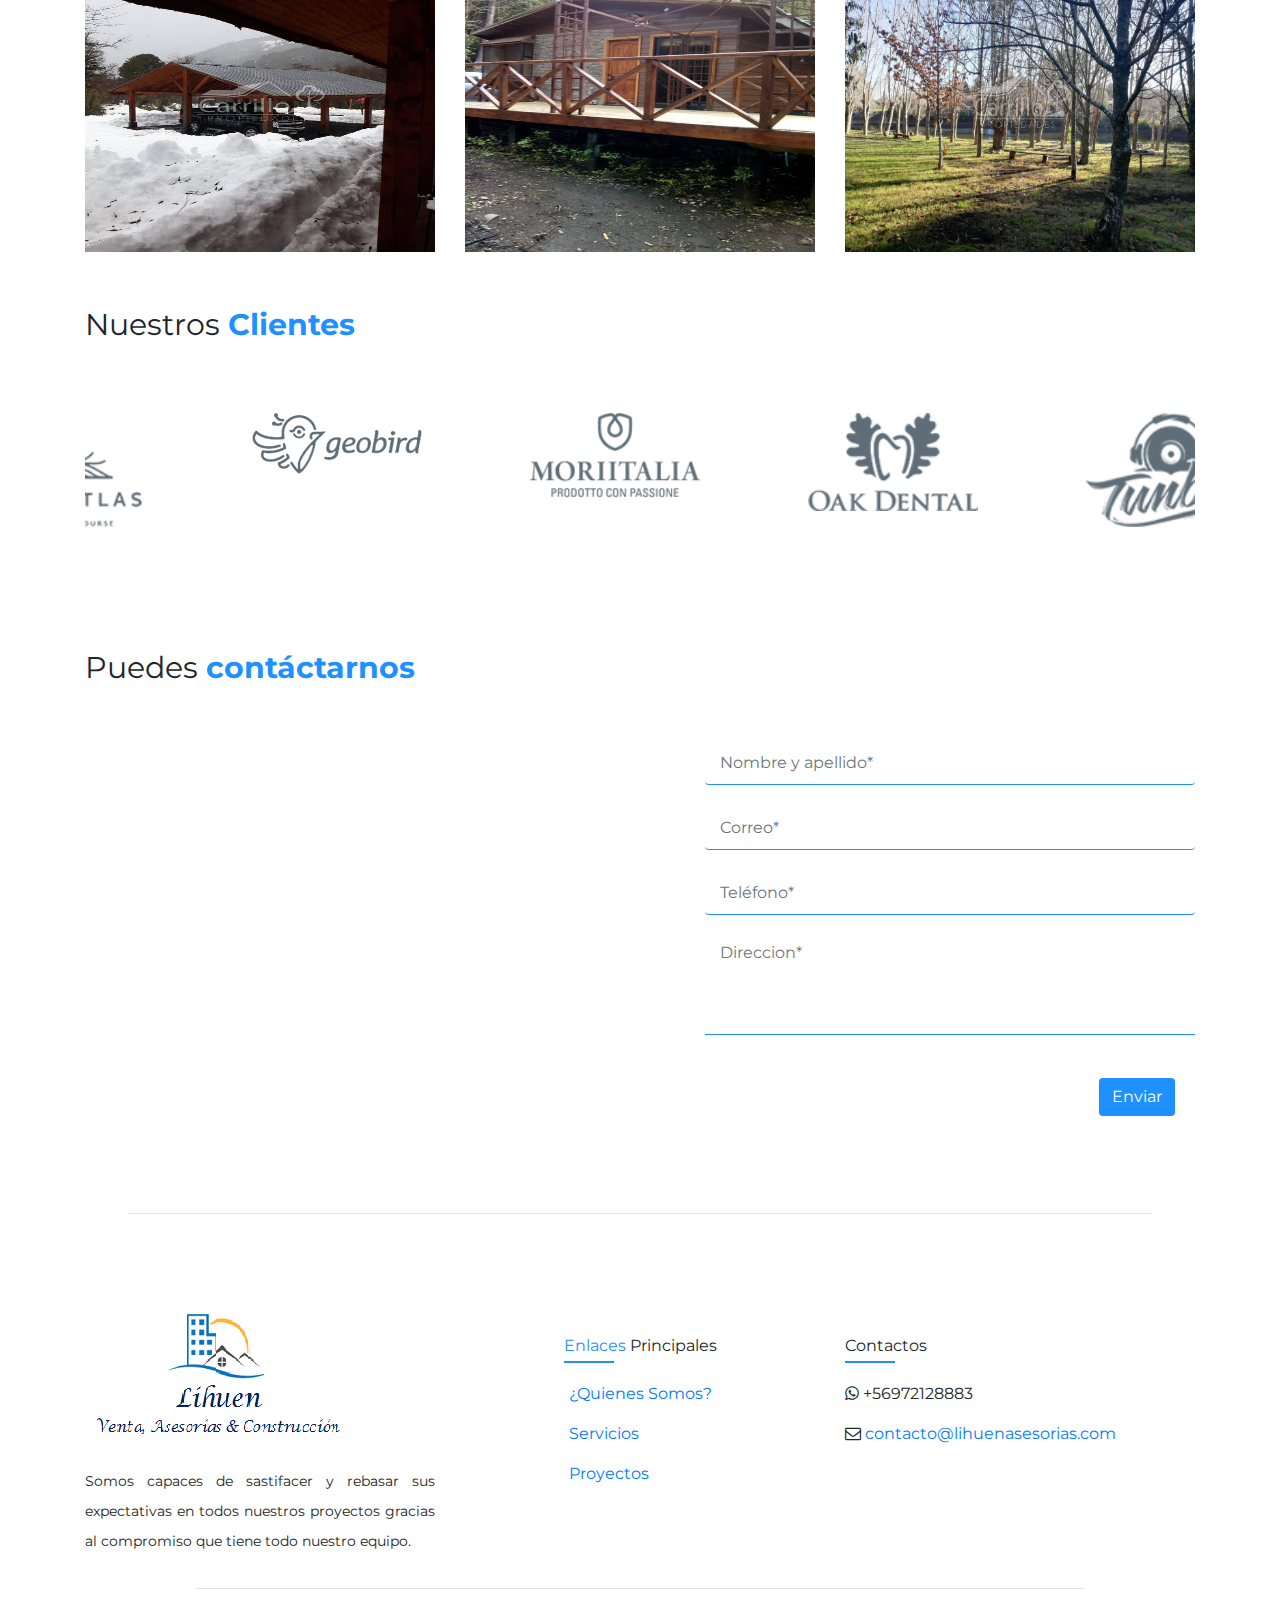
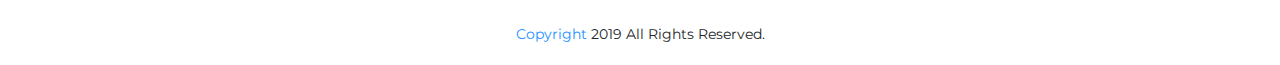
==== commit 7c5a605d: "cambios new" ====
--- a/docs/index.html
+++ b/docs/index.html
@@ -49,7 +49,7 @@
           <div class="collapse navbar-collapse" id="navbarSupportedContent">
             <ul class="navbar-nav mr-auto">
               <li class="nav-item ">
-                <a class="nav-link " href="#" >
+                <a class="nav-link " href="" >
                   ¿Quienes Somos?
                 </a>
                 <div class="dropdown-menu" aria-labelledby="navbarDropdown">
@@ -103,7 +103,7 @@
 
             </ul>
             <div>
-              <a class="btn btn-white" href="">Contáctanos</a>
+              <a class="btn btn-white" href="#contactos">Contáctanos</a>
             </div>
           </nav>
 
@@ -119,7 +119,7 @@
                   <p>Lihuen Ventas</p>
                 </div>
                 <div>
-                  <a class="btn btn-white" href="">Contáctanos</a>
+                  <a class="btn btn-white" href="#contactos">Contáctanos</a>
                 </div>
               </div>
               <div class="main-banner__img">
@@ -235,8 +235,8 @@
                       </div>
                       <div class="card-propiedad">
                         <h5 class="titulo-propiedades">Cabaña Cañaripe</h5>
-                        <div class="cuadro">
-                          <a class="btn btn-white" href="">En Venta</a>
+                        <div class="cuadro1">
+                          <a class="btn btn-green" href="">Disponible</a>
                         </div>
                         <p class="texto-propiedad">Terreno de 6.300 m2 con Hermosa cabaña de 55 m2 construidos con hermosas
                         terminaciones...</p>
@@ -258,7 +258,7 @@
 
 
                         <div class="contenedor-boton">
-                          <a class="btn btn-blue" href="">Mas información</a>
+                          <a class="btn btn-blue" href="///home/juan/Documentos/Proyectos/Lihuen-w/docs/propiedades.html">Mas información</a>
                         </div>
 
                       </div>
@@ -272,7 +272,7 @@
                       <div class="card-propiedad">
                         <h5 class="titulo-propiedades">Casas las Tranqueras</h5>
                         <div class="cuadro">
-                          <a class="btn btn-white" href="">En Venta</a>
+                          <a class="btn btn-orange" href="">Vendido</a>
                         </div>
                         <p class="texto-propiedad">Vende hermosa casa en Villa Las Tranqueras Frente al Sector Alcantara, Temuco
                         Casa de material...</p>
@@ -288,7 +288,7 @@
 
                         </div>
                         <div class="contenedor-boton">
-                          <a class="btn btn-blue" href="">Mas información</a>
+                          <a class="btn btn-blue" href="///home/juan/Documentos/Proyectos/Lihuen-w/docs/propiedades.html">Mas información</a>
                         </div>
 
                       </div>
@@ -301,8 +301,8 @@
                       </div>
                       <div class="card-propiedad">
                         <h5 class="titulo-propiedades">Parcela chol chol</h5>
-                        <div class="cuadro">
-                          <a class="btn btn-white" href="">En Venta</a>
+                        <div class="cuadro1">
+                          <a class="btn btn-green" href="">Disponible</a>
                         </div>
                         <p class="texto-propiedad">Vende hermosa parcela ubicada el sector los Aromos camino a Chol Chol, Km 7
                         A unos 15 minutos...</p>
@@ -317,7 +317,7 @@
                           <span class="iconos">214 m2</span>
                         </div>
                         <div class="contenedor-boton">
-                          <a class="btn btn-blue" href="">Mas información</a>
+                          <a class="btn btn-blue" href="///home/juan/Documentos/Proyectos/Lihuen-w/docs/propiedades.html">Mas información</a>
                         </div>
 
                       </div>
@@ -374,9 +374,7 @@
 
                   </div>
                 </div>
-                <div class="contenedor-boton">
-                  <a class="btn btn-blue" href="">Mas información</a>
-                </div>
+
               </div>
             </section>
 
@@ -413,130 +411,124 @@
                     <div class="row">
                       <div class="col-lg-4 col-sm-6">
                         <div class="contenedor-img2">
-                          <img class="imagen3" src="assets/img/Cabaña Coñaripe/cabaña2.jpg" alt="">
+                          <a href="///home/juan/Documentos/Proyectos/Lihuen-w/docs/propiedades.html">
+                            <img class="imagen3" src="assets/img/Cabaña Coñaripe/cabaña2.jpg" alt="" >
+                          </a>
+                          
                         </div>
 
                       </div>
                       <div class="col-lg-4 col-sm-6">
                         <div class="contenedor-img2">
-                          <img class="imagen3" src="assets/img/ Casa Las Tranqueras/casa2.jpg" alt="">
-                        </div>
-
-                      </div>
-                      <div class="col-lg-4 col-sm-6">
-                        <div class="contenedor-img2">
+                          <a href="///home/juan/Documentos/Proyectos/Lihuen-w/docs/propiedades.html">
+                           <img class="imagen3" src="assets/img/ Casa Las Tranqueras/casa2.jpg" alt="">
+                         </a>
+
+                       </div>
+
+                     </div>
+                     <div class="col-lg-4 col-sm-6">
+                      <div class="contenedor-img2">
+                        <a href="">
                           <img class="imagen3" src="assets/img/Parcela Chol Chol/parcela2.jpg" alt="">
-                        </div>
-
-                      </div>
-                      <div class="col-lg-4 col-sm-6">
-                        <div class="contenedor-img2">
+                        </a>
+                        
+                      </div>
+
+                    </div>
+                    <div class="col-lg-4 col-sm-6">
+                      <div class="contenedor-img2">
+                        <a href="///home/juan/Documentos/Proyectos/Lihuen-w/docs/propiedades.html">
                           <img class="imagen4" src="assets/img/Venta malalcahuello/venta2.jpg" alt="">
-                        </div>
-
-                      </div>
-                      <div class="col-lg-4 col-sm-6">
-                        <div class="contenedor-img2">
-                          <img class="imagen4" src="assets/img/Cabaña Coñaripe/cabaña3.jpg" alt="">
-                        </div>
-
-                      </div>
-                      <div class="col-lg-4 col-sm-6">
-                        <div class="contenedor-img2">
-                          <img class="imagen4" src="assets/img/Parcela Chol Chol/parcela3.jpg" alt="">
-                        </div>
-
-                      </div>
-                    </div>
-                  </div>
-                </div>
-                <div class="tab-pane fade" id="pills-profile" role="tabpanel" aria-labelledby="pills-profile-tab">
-                  <div class="container-img-proyecto">
-                    <div class="row">
-                      <div class="col-lg-4 col-sm-6">
-                        <div class="contenedor-img2">
-                          <img class="imagen3" src="assets/img/Cabaña Coñaripe/cabaña2.jpg" alt="">
-                        </div>
-
-                      </div>
-                      <div class="col-lg-4 col-sm-6">
-                        <div class="contenedor-img2">
-                          <img class="imagen3" src="assets/img/ Casa Las Tranqueras/casa2.jpg" alt="">
-                        </div>
-
-                      </div>
-
-                    </div>
-                  </div>
-                </div>
-                <div class="tab-pane fade" id="pills-contact" role="tabpanel" aria-labelledby="pills-contact-tab">
-                  <div class="container-img-proyecto">
-                    <div class="row">
-                      <div class="col-lg-4 col-sm-6">
-                        <div class="contenedor-img2">
-                          <img class="imagen3" src="assets/img/Cabaña Coñaripe/cabaña2.jpg" alt="">
-                        </div>
-
-                      </div>
-                      <div class="col-lg-4 col-sm-6">
-                        <div class="contenedor-img2">
-                          <img class="imagen3" src="assets/img/ Casa Las Tranqueras/casa2.jpg" alt="">
-                        </div>
-
-                      </div>
-                      <div class="col-lg-4 col-sm-6">
-                        <div class="contenedor-img2">
-                          <img class="imagen3" src="assets/img/Parcela Chol Chol/parcela2.jpg" alt="">
-                        </div>
-
-                      </div>
-
-                    </div>
-                  </div>
-                </div>
-              </div>
-
-
-            </section>
-            <section class="container-clientes container">
-             <div class="container-clientes__titulo">
-              <div class="container-titulo">
-                <p class="titulo">Nuestros <strong class="text-color">Clientes</strong></p>
-              </div>
-            </div>
-            <div class="main-banner__clientes">
-              <div class="container p-0">
-                <div class="main-banner__content">
-                  <div class="main-banner__item">
-                   <div class="main-banner__cards">
-                     <div class="card-clientes col-lg-4 col-xs-12 col-sm-4">
-                      <div class="card" style="width: 18rem;">
-                        <div class="contenedor-img">
-                          <img src="assets/img/client_logo/client_logo-1.png" class="img-clientes" alt="...">
-                        </div>
-
-                      </div>
-                    </div>
-                  </div>
-                </div>
-                <div class="main-banner__item">
-                 <div class="main-banner__cards">
-                   <div class="card-clientes col-lg-4 col-xs-12 col-sm-4">
-                    <div class="card" style="width: 18rem;">
-                      <div class="contenedor-img">
-                        <img src="assets/img/client_logo/client_logo-2.png" class="img-clientes" alt="...">
-                      </div>
-
-                    </div>
-                  </div>
-                </div>
-              </div>
+                        </a>
+                        
+                      </div>
+
+                    </div>
+                    <div class="col-lg-4 col-sm-6">
+                      <div class="contenedor-img2">
+                        <a href="///home/juan/Documentos/Proyectos/Lihuen-w/docs/propiedades.html">
+                         <img class="imagen4" src="assets/img/Cabaña Coñaripe/cabaña3.jpg" alt="">
+                       </a>
+                       
+                     </div>
+
+                   </div>
+                   <div class="col-lg-4 col-sm-6">
+                    <div class="contenedor-img2">
+                      <a href="///home/juan/Documentos/Proyectos/Lihuen-w/docs/propiedades.html">
+                        <img class="imagen4" src="assets/img/Parcela Chol Chol/parcela3.jpg" alt="">
+                      </a>
+                      
+                    </div>
+
+                  </div>
+                </div>
+              </div>
+            </div>
+            <div class="tab-pane fade" id="pills-profile" role="tabpanel" aria-labelledby="pills-profile-tab">
+              <div class="container-img-proyecto">
+                <div class="row">
+                  <div class="col-lg-4 col-sm-6">
+                    <div class="contenedor-img2">
+                      <img class="imagen3" src="assets/img/Cabaña Coñaripe/cabaña2.jpg" alt="">
+                    </div>
+
+                  </div>
+                  <div class="col-lg-4 col-sm-6">
+                    <div class="contenedor-img2">
+                      <img class="imagen3" src="assets/img/ Casa Las Tranqueras/casa2.jpg" alt="">
+                    </div>
+
+                  </div>
+
+                </div>
+              </div>
+            </div>
+            <div class="tab-pane fade" id="pills-contact" role="tabpanel" aria-labelledby="pills-contact-tab">
+              <div class="container-img-proyecto">
+                <div class="row">
+                  <div class="col-lg-4 col-sm-6">
+                    <div class="contenedor-img2">
+                      <img class="imagen3" src="assets/img/Cabaña Coñaripe/cabaña2.jpg" alt="">
+                    </div>
+
+                  </div>
+                  <div class="col-lg-4 col-sm-6">
+                    <div class="contenedor-img2">
+                      <img class="imagen3" src="assets/img/ Casa Las Tranqueras/casa2.jpg" alt="">
+                    </div>
+
+                  </div>
+                  <div class="col-lg-4 col-sm-6">
+                    <div class="contenedor-img2">
+                      <img class="imagen3" src="assets/img/Parcela Chol Chol/parcela2.jpg" alt="">
+                    </div>
+
+                  </div>
+
+                </div>
+              </div>
+            </div>
+          </div>
+
+
+        </section>
+        <section class="container-clientes container">
+         <div class="container-clientes__titulo">
+          <div class="container-titulo">
+            <p class="titulo">Nuestros <strong class="text-color">Clientes</strong></p>
+          </div>
+        </div>
+        <div class="main-banner__clientes">
+          <div class="container p-0">
+            <div class="main-banne-content__logos">
               <div class="main-banner__item">
                <div class="main-banner__cards">
                  <div class="card-clientes col-lg-4 col-xs-12 col-sm-4">
                   <div class="card" style="width: 18rem;">
                     <div class="contenedor-img">
-                      <img src="assets/img/client_logo/client_logo-3.png" class="img-clientes" alt="...">
+                      <img src="assets/img/client_logo/client_logo-1.png" class="img-clientes" alt="...">
                     </div>
 
                   </div>
@@ -547,8 +539,8 @@
              <div class="main-banner__cards">
                <div class="card-clientes col-lg-4 col-xs-12 col-sm-4">
                 <div class="card" style="width: 18rem;">
-                  <div class="contenedor-img">
-                    <img src="assets/img/client_logo/client_logo-4.png" class="img-clientes" alt="...">
+                  <div class="contenedor-img ">
+                    <img src="assets/img/client_logo/client_logo-2.png" class="img-clientes" alt="...">
                   </div>
 
                 </div>
@@ -560,136 +552,161 @@
              <div class="card-clientes col-lg-4 col-xs-12 col-sm-4">
               <div class="card" style="width: 18rem;">
                 <div class="contenedor-img">
-                  <img src="assets/img/client_logo/client_logo-5.png" class="img-clientes" alt="...">
-                </div>
-
-              </div>
-            </div>
-          </div>
-        </div>
-
-
-
-
-
-      </section>
-      <section class="main-contact">
-        <div class="container">
-          <div class="container-proyectos-titulo">
-            <div class="container-titulo">
-              <p class="titulo"> Puedes <strong class="text-color">contáctarnos</strong></p>
-            </div>
-          </div>
-          <div class="main-contact__content">
-            <div class="main-contact__item">
-              <div class="main-contact__map">
-                <iframe class="ubicacion" 
-                src="https://www.google.com/maps/embed?pb=!1m18!1m12!1m3!1d3330.6003113759343!2d-70.56662108519093!3d-33.40759030269921!2m3!1f0!2f0!3f0!3m2!1i1024!2i768!4f13.1!3m3!1m2!1s0x9662cedd1d330ced%3A0x38b0309f7ae4d7dc!2sAv.%20Apoquindo%206410%2C%20oficina%20605%2C%20Las%20Condes%2C%20Regi%C3%B3n%20Metropolitana%2C%20Chile!5e0!3m2!1ses-419!2sve!4v1571691210834!5m2!1ses-419!2sve"
-                width="600" height="450" frameborder="0" style="border:0;" allowfullscreen=""></iframe>
-              </div>
-            </div>
-            <div class="main-contant__item">
-              <div class="main-contact__contact">
-                <div class="main-footer__form">
-                  <form>
-                    <div class="form-group">
-                      <input class="form-control" id="formGroupExampleInput" placeholder="Nombre y apellido" type="text">
-                    </div>
-                    <div class="form-group">
-                      <input class="form-control" id="formGroupExampleInput2" placeholder="Correo" type="text">
-                    </div>
-                    <div class="form-group">
-                      <input class="form-control" id="formGroupExampleInput2" placeholder="Teléfono" type="phone">
-                    </div>
-                    <div class="form-group">
-                      <textarea placeholder="Mensaje" rows="8"></textarea>
-                    </div>
-                    <div class="float-right btn-box">
-                      <button class="btn btn-blue">
-                        Enviar
-                      </button>
-                    </div>
-                  </form>
-                </div>
-              </div>
-            </div>
-          </div>
-        </div>
-      </section>
+                  <img src="assets/img/client_logo/client_logo-3.png" class="img-clientes" alt="...">
+                </div>
+
+              </div>
+            </div>
+          </div>
+        </div>
+        <div class="main-banner__item">
+         <div class="main-banner__cards">
+           <div class="card-clientes col-lg-4 col-xs-12 col-sm-4">
+            <div class="card" style="width: 18rem;">
+              <div class="contenedor-img">
+                <img src="assets/img/client_logo/client_logo-4.png" class="img-clientes" alt="...">
+              </div>
+
+            </div>
+          </div>
+        </div>
+      </div>
+      <div class="main-banner__item">
+       <div class="main-banner__cards">
+         <div class="card-clientes col-lg-4 col-xs-12 col-sm-4">
+          <div class="card" style="width: 18rem;">
+            <div class="contenedor-img">
+              <img src="assets/img/client_logo/client_logo-5.png" class="img-clientes" alt="...">
+            </div>
+
+          </div>
+        </div>
+      </div>
+    </div>
+
+
+
+
+
+  </section>
+  <section id="contactos" class="main-contact">
+    <div class="container">
+      <div class="container-proyectos-titulo">
+        <div class="container-titulo">
+          <p class="titulo"> Puedes <strong class="text-color">contáctarnos</strong></p>
+        </div>
+      </div>
+      <div class="main-contact__content">
+        <div class="main-contact__item">
+          <div class="main-contact__map">
+            <iframe class="ubicacion" 
+            src="https://www.google.com/maps/embed?pb=!1m18!1m12!1m3!1d3330.6003113759343!2d-70.56662108519093!3d-33.40759030269921!2m3!1f0!2f0!3f0!3m2!1i1024!2i768!4f13.1!3m3!1m2!1s0x9662cedd1d330ced%3A0x38b0309f7ae4d7dc!2sAv.%20Apoquindo%206410%2C%20oficina%20605%2C%20Las%20Condes%2C%20Regi%C3%B3n%20Metropolitana%2C%20Chile!5e0!3m2!1ses-419!2sve!4v1571691210834!5m2!1ses-419!2sve"
+            width="600" height="450" frameborder="0" style="border:0;" allowfullscreen=""></iframe>
+          </div>
+        </div>
+        <div class="main-contant__item">
+          <div class="main-contact__contact">
+            <div class="main-footer__form">
+              <form>
+                <div class="form-group">
+
+                  <input class="form-control" id="formGroupExampleInput" placeholder="Nombre y apellido*" type="text">
+                </div>
+                <div class="form-group">
+                  <input class="form-control" id="formGroupExampleInput2" placeholder="Correo*" type="text">
+                </div>
+                <div class="form-group">
+                  <input class="form-control" id="formGroupExampleInput2" placeholder="Teléfono*" type="phone">
+                </div>
+                <div class="form-group">
+                  <textarea placeholder="Direccion*" rows="8"></textarea>
+                </div>
+                <div class="float-right btn-box">
+                  <button class="btn btn-blue">
+                    Enviar
+                  </button>
+                </div>
+              </form>
+            </div>
+          </div>
+        </div>
+      </div>
+    </div>
+  </section>
+  <hr class="linea">
+  <footer class="container-final1 container">
+    <div class="final1">
+      <div class="row">
+        <div class="col-lg-4 ">
+          <div class="texto-final">
+            <div class="imagen-final">
+              <img src="assets/img/Logo face.png">
+            </div>
+
+            <div class="final-texto">
+              <p class="texto1">Somos capaces de sastifacer y rebasar sus expectativas en todos nuestros proyectos
+              gracias al compromiso que tiene todo nuestro equipo.</p>
+            </div>
+
+
+
+          </div>
+        </div>
+        <div class="col-lg-4 ">
+          <div class="texto-final2">
+            <div class="final-texto">
+              <p class="texto"><span class="palabra">Enlaces</span> Principales</p>
+
+            </div>
+            <div class="lista-final1">
+              <ul class="lista2">
+                <li class="items2"><a href="#">¿Quienes Somos?</a> </li>
+                <li class="items2"><a href="#">Servicios</a> </li>
+                <li class="items2"><a href="#">Proyectos</a> </li>
+              </ul>
+            </div>
+
+          </div>
+        </div>
+        <div class="col-lg-4 ">
+          <div class="texto-final2 texto-final2__flexstart">
+            <div class="final-texto">
+              <p class="texto">Contactos</p>
+            </div>
+            <div class="lista-final1">
+              <ul class="lista2">
+                <li class="items2">
+                  <i class="fa fa-whatsapp"></i>
+
+                +56972128883</li>
+                <li class="items2">
+
+                  <i class="fa fa-envelope-o"></i>
+                  <a href="#">contacto@lihuenasesorias.com</a> </li>
+                </ul>
+              </div>
+
+            </div>
+          </div>
+        </div>
+      </div>
       <hr class="linea">
-      <footer class="container-final1 container">
-        <div class="final1">
-          <div class="row">
-            <div class="col-lg-4 ">
-              <div class="texto-final">
-                <div class="imagen-final">
-                  <img src="assets/img/Logo face.png">
-                </div>
-
-                <div class="final-texto">
-                  <p class="texto1">Somos capaces de sastifacer y rebasar sus expectativas en todos nuestros proyectos
-                  gracias al compromiso que tiene todo nuestro equipo.</p>
-                </div>
-
-
-
-              </div>
-            </div>
-            <div class="col-lg-4 ">
-              <div class="texto-final2">
-                <div class="final-texto">
-                  <p class="texto"><span class="palabra">Enlaces</span> Principales</p>
-
-                </div>
-                <div class="lista-final1">
-                  <ul class="lista2">
-                    <li class="items2"><a href="#">¿Quienes Somos?</a> </li>
-                    <li class="items2"><a href="#">Servicios</a> </li>
-                    <li class="items2"><a href="#">Proyectos</a> </li>
-                  </ul>
-                </div>
-
-              </div>
-            </div>
-            <div class="col-lg-4 ">
-              <div class="texto-final2 texto-final2__flexstart">
-                <div class="final-texto">
-                  <p class="texto">Contactos</p>
-                </div>
-                <div class="lista-final1">
-                  <ul class="lista2">
-                    <li class="items2">
-                      <i class="fa fa-whatsapp"></i>
-
-                    +56972128883</li>
-                    <li class="items2">
-
-                      <i class="fa fa-envelope-o"></i>
-                      <a href="#">contacto@lihuenasesorias.com</a> </li>
-                    </ul>
-                  </div>
-
-                </div>
-              </div>
-            </div>
-          </div>
-          <hr class="linea">
-          <div class="texto-final3">
-            <p class="texto2"><span class="palabra">Copyright</span> 2019 All Rights Reserved.
-            </p>
-          </div>
-
-        </footer>
-
-
-
-
-        <script src="assets/js/jquery-3.4.1.min.js"></script>
-        <script type="text/javascript" src="assets/js/bootstrap.min.js"></script>
-        <script type="text/javascript" src="assets/js/slick.js"></script>
-        <script type="text/javascript" src="assets/js/main.js"></script>
-
-
-      </body>
-
-      </html>+      <div class="texto-final3">
+        <p class="texto2"><span class="palabra">Copyright</span> 2019 All Rights Reserved.
+        </p>
+      </div>
+
+    </footer>
+
+
+
+
+    <script src="assets/js/jquery-3.4.1.min.js"></script>
+    <script type="text/javascript" src="assets/js/bootstrap.min.js"></script>
+    <script type="text/javascript" src="assets/js/slick.js"></script>
+    <script type="text/javascript" src="assets/js/main.js"></script>
+
+
+  </body>
+
+  </html>--- a/docs/assets/css/estilos.css
+++ b/docs/assets/css/estilos.css
@@ -158,6 +158,7 @@
 .texto1 {
 	text-align: justify;
 	font-size: 14px;
+	line-height: 30px;
 }
 
 .descripcion {
@@ -485,7 +486,43 @@
 	bottom: 250px;
 
 }
-
+.contenedor-img__logos{
+	justify-content: 
+	display: 
+	width: ;
+
+}
+.btn-green{
+	background-color: #32CD32;
+	color: white;
+}
+.btn-green:hover{
+	color: white;
+	font-weight: 900;
+
+}
+.btn-orange{
+	background-color:  #FF4500;
+	color: white;
+}
+.btn-orange:hover{
+	color: white;
+	font-weight: 900;
+}
+.cuadro1{
+	position: absolute;
+	left: 180px;
+	bottom: 250px;
+
+}
+.main-footer__form{
+
+}
+.btn-box{
+	margin-bottom: 30px;
+	margin-right: 20px;
+
+}
 
 
 
@@ -640,21 +677,24 @@
 	margin: 0 0px 20px;
 	height: 45px;
 	padding: 6px 15px;
-	border-radius: 5px;
+	border-radius: px;
 	outline: none;
 	border: none;
 	/* background: rgba(214, 218, 224, 0.52); */
 	color: #efc09c;
 	font-size: 16px;
-	border-bottom: 1px solid rgba(214, 218, 224, 0.52);
+	border-bottom: 1px solid #1E90FF;
+	
 }
 
 input:focus {
 	border-bottom: 2px solid #1E90FF;
+	border-left: 2px solid  #1E90FF;
 	border-color: transparent;
 	outline: 0;
 	box-shadow: 0 0 0 0.2rem transparent !important;
 	border-radius: 0px;
+	bo
 }
 
 textarea {
@@ -662,7 +702,7 @@
 	margin: 0 0px 20px;
 	height: 45px;
 	padding: 6px 15px;
-	border-radius: 5px;
+
 	outline: none;
 	border: none;
 	/* background: rgba(214, 218, 224, 0.52); */
@@ -671,13 +711,16 @@
 	font-size: 16px;
 	height: 100px;
 	resize: none;
+	border-bottom: 1px solid #1E90FF;
 
 }
 
 textarea:focus {
 	border-bottom: 2px solid #1E90FF !important;
+	border-left: 2px solid #1E90FF !important;
 	border-color: transparent;
 	outline: 0;
 	/* box-shadow: 0 0 0 0.2rem transparent !important; */
-	border-radius: 0px;
+
+	
 }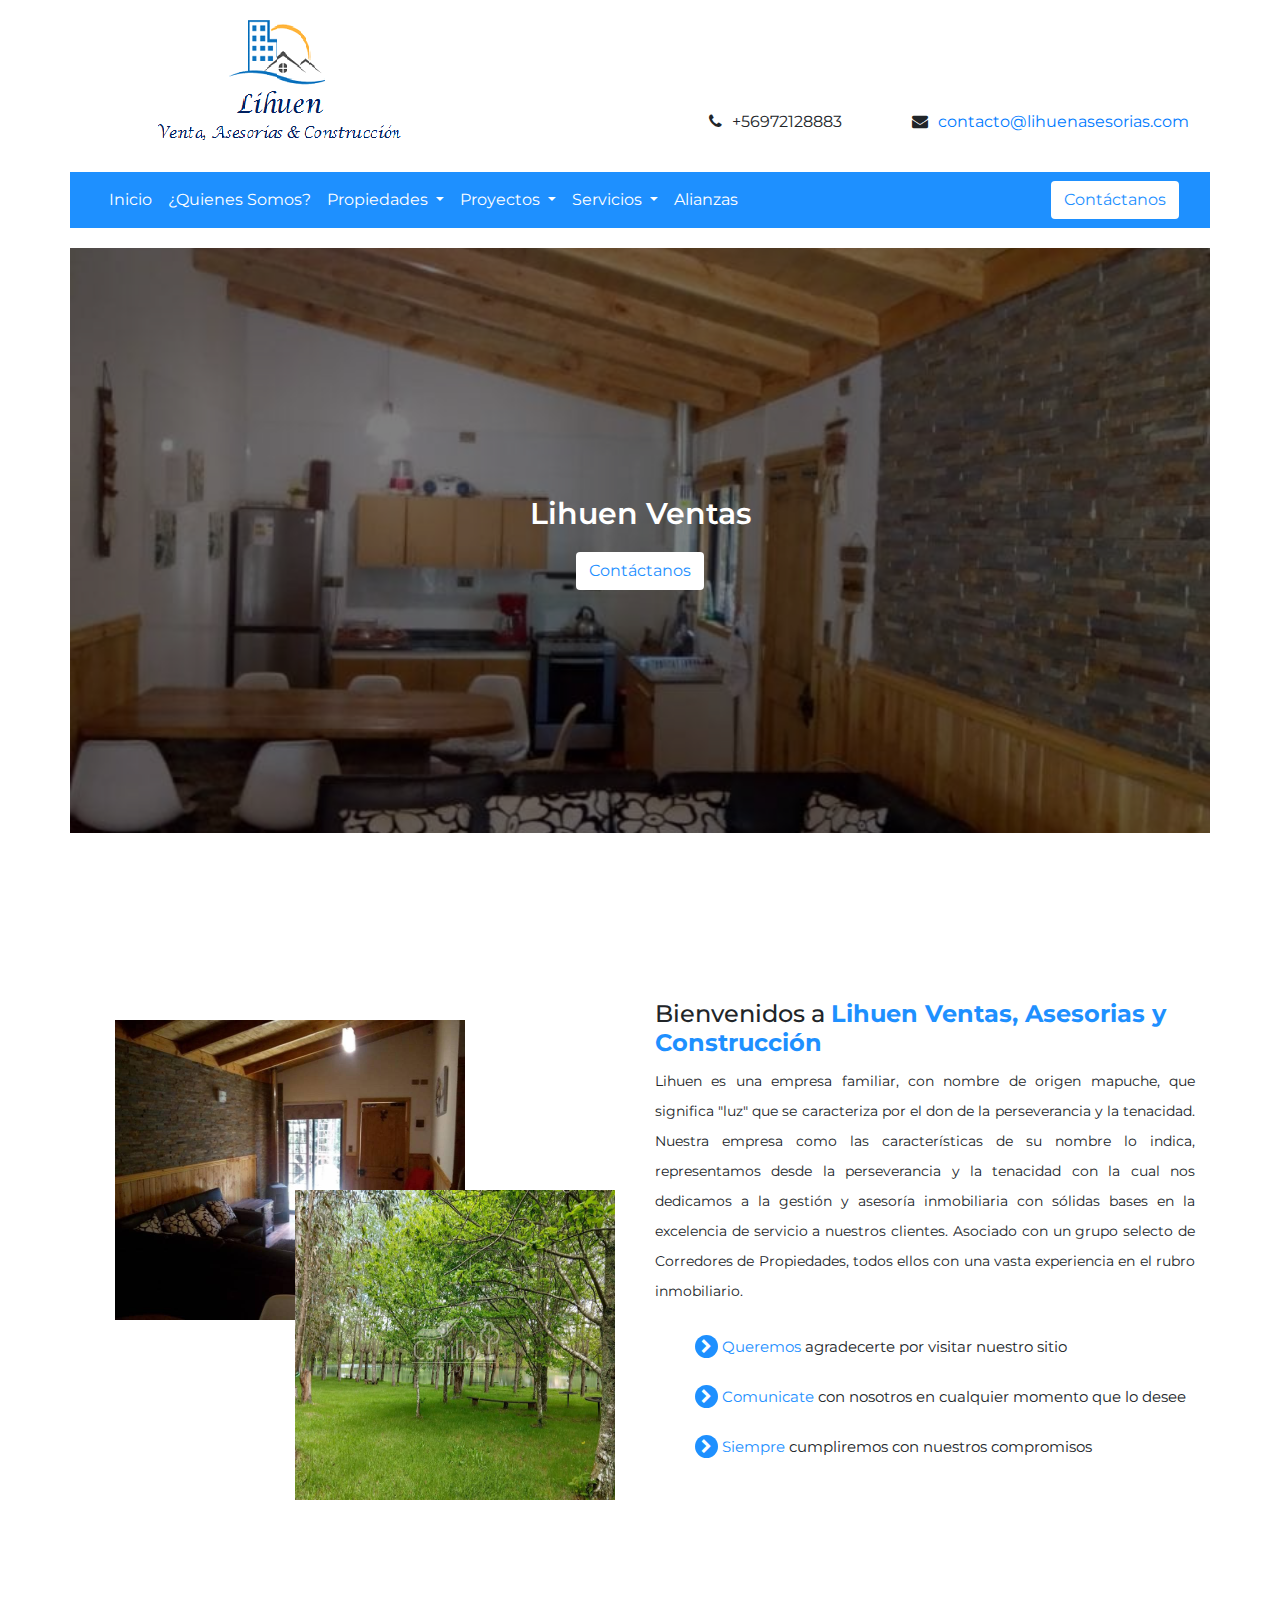
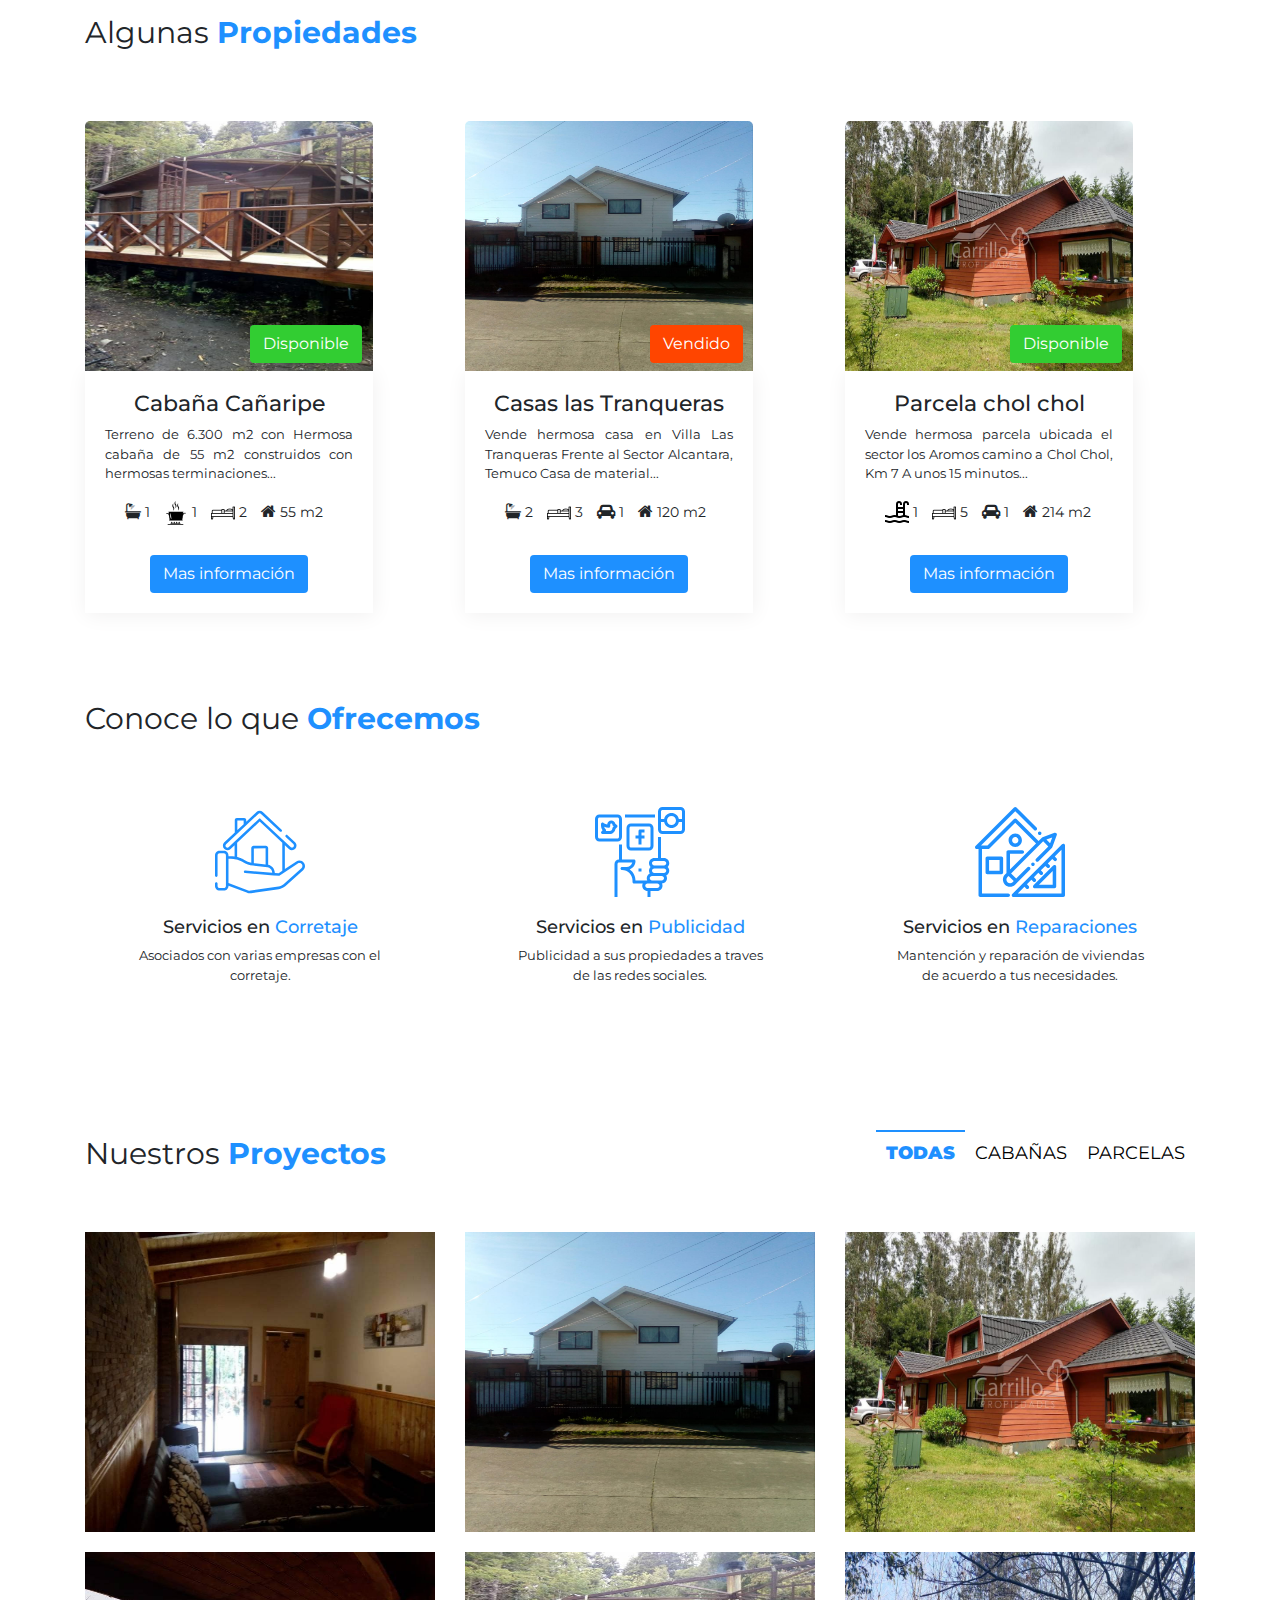
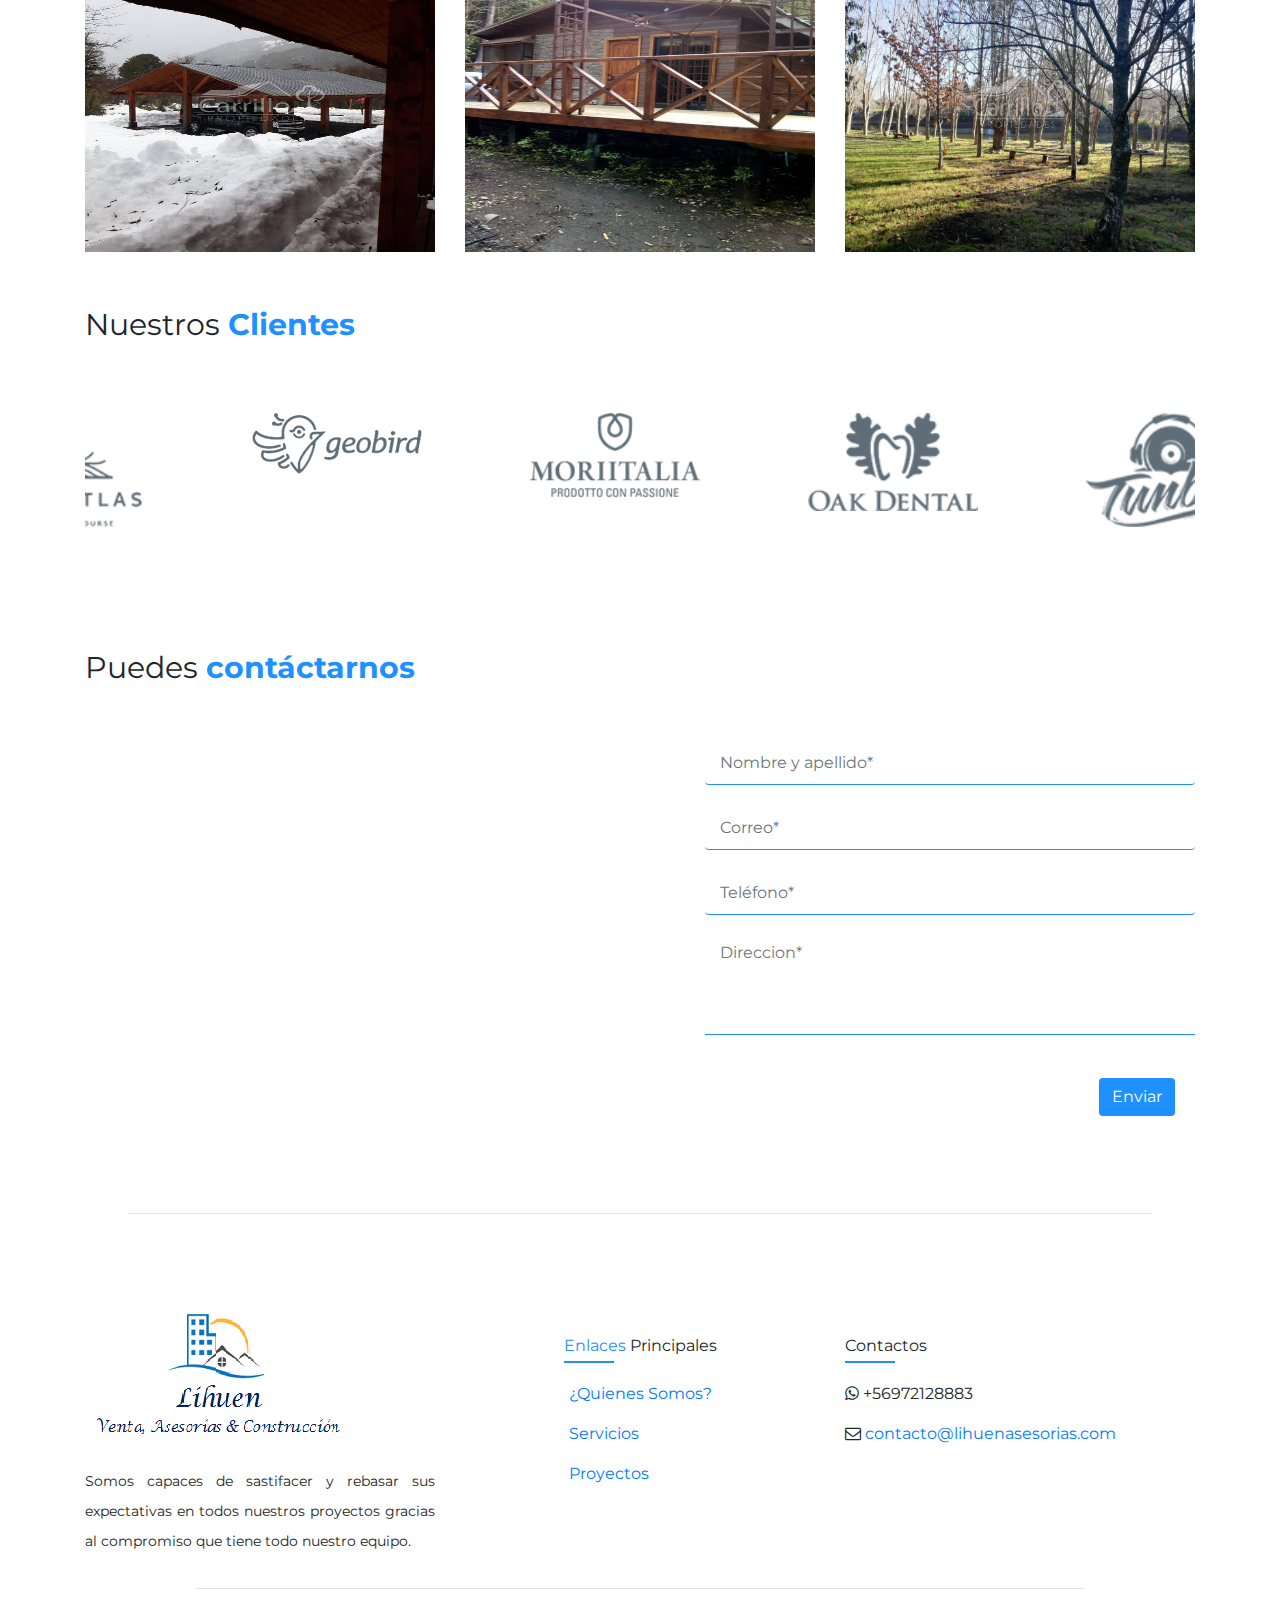
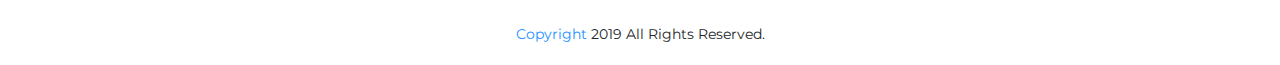
==== commit 8a3214ce: "Add navbar fixed" ====
--- a/docs/index.html
+++ b/docs/index.html
@@ -10,7 +10,7 @@
   <link rel="stylesheet" type="text/css" href="assets/css/slick.css">
   <link rel="stylesheet" type="text/css" href="assets/css/slick-theme.css">
   <link rel="stylesheet" type="text/css"
-  href="https://cdnjs.cloudflare.com/ajax/libs/font-awesome/4.7.0/css/font-awesome.css">
+    href="https://cdnjs.cloudflare.com/ajax/libs/font-awesome/4.7.0/css/font-awesome.css">
   <link rel="stylesheet" type="text/css" href="assets/css/estilos.css">
 
   <link href="https://fonts.googleapis.com/css?family=Montserrat&display=swap" rel="stylesheet">
@@ -28,516 +28,531 @@
           <ul class="lista1">
             <li class="items">
               <i class="fa fa-phone"></i>
-            +56972128883</li>
+              +56972128883</li>
             <li class="items">
               <i class="fa fa-envelope"></i>
               <a href="#">contacto@lihuenasesorias.com</a> </li>
-            </ul>
-          </div>
-
-        </div>
-      </div>
-    </header>
-    <section class="container-navegador container">
-      <div class="navegacion">
-        <nav class="navbar navbar-expand-lg ">
-          <a class="nav-link" href="#">Inicio</a>
-          <button class="navbar-toggler" type="button" data-toggle="collapse" data-target="#navbarSupportedContent" aria-controls="navbarSupportedContent" aria-expanded="false" aria-label="Toggle navigation">
-            <span class="navbar-toggler-icon"></span>
-          </button>
-
-          <div class="collapse navbar-collapse" id="navbarSupportedContent">
-            <ul class="navbar-nav mr-auto">
-              <li class="nav-item ">
-                <a class="nav-link " href="" >
-                  ¿Quienes Somos?
-                </a>
-                <div class="dropdown-menu" aria-labelledby="navbarDropdown">
-                  <a class="dropdown-item" href="#">Action</a>
-                  <a class="dropdown-item" href="#">Another action</a>
-                  <div class="dropdown-divider"></div>
-                  <a class="dropdown-item" href="#">Something else here</a>
-                </div>
-              </li>
-
-              <li class="nav-item dropdown">
-                <a class="nav-link dropdown-toggle" href="#" id="navbarDropdown" role="button" data-toggle="dropdown" aria-haspopup="true" aria-expanded="false">
-                  Propiedades
-                </a>
-                <div class="dropdown-menu" aria-labelledby="navbarDropdown">
-                  <a class="dropdown-item" href="#">Cabañas</a>
-                  <a class="dropdown-item" href="#">Parcelas</a>
-                  
-                  <a class="dropdown-item" href="#">Casas</a>
-                </div>
-              </li>
-              <li class="nav-item dropdown">
-                <a class="nav-link dropdown-toggle" href="#" id="navbarDropdown" role="button" data-toggle="dropdown" aria-haspopup="true" aria-expanded="false">
-                  Proyectos
-                </a>
-                <div class="dropdown-menu" aria-labelledby="navbarDropdown">
-                  <a class="dropdown-item" href="#">Action</a>
-                  <a class="dropdown-item" href="#">Another action</a>
-                  <div class="dropdown-divider"></div>
-                  <a class="dropdown-item" href="#">Something else here</a>
-                </div>
-              </li>
-              <li class="nav-item dropdown">
-                <a class="nav-link dropdown-toggle" href="#" id="navbarDropdown" role="button" data-toggle="dropdown" aria-haspopup="true" aria-expanded="false">
-                  Servicios
-                </a>
-                <div class="dropdown-menu" aria-labelledby="navbarDropdown">
-                  <a class="dropdown-item" href="#">Action</a>
-                  <a class="dropdown-item" href="#">Another action</a>
-                  <div class="dropdown-divider"></div>
-                  <a class="dropdown-item" href="#">Something else here</a>
-                </div>
-              </li>
-              <li class="nav-item ">
-                <a class="nav-link " href="#">
-                  Alianzas
-                </a>
-                
-              </li>
-
-
-            </ul>
+          </ul>
+        </div>
+
+      </div>
+    </div>
+  </header>
+  <section class="container-navegador container">
+    <div class="navegacion">
+      <nav class="navbar navbar-expand-lg navbar-fixed-js ">
+        <!-- <a class="nav-brand" href="#">
+          <img src="assets/img/Logo face.png" alt="">
+        </a> -->
+        <button class="navbar-toggler" type="button" data-toggle="collapse" data-target="#navbarSupportedContent"
+          aria-controls="navbarSupportedContent" aria-expanded="false" aria-label="Toggle navigation">
+          <span class="navbar-toggler-icon"></span>
+        </button>
+
+        <div class="collapse navbar-collapse" id="navbarSupportedContent">
+          <ul class="navbar-nav mr-auto">
+            <li class="nav-item ">
+              <a class="nav-link " href="#">
+                Inicio
+              </a>
+
+            </li>
+            <li class="nav-item ">
+              <a class="nav-link " href="">
+                ¿Quienes Somos?
+              </a>
+              <div class="dropdown-menu" aria-labelledby="navbarDropdown">
+                <a class="dropdown-item" href="#">Action</a>
+                <a class="dropdown-item" href="#">Another action</a>
+                <div class="dropdown-divider"></div>
+                <a class="dropdown-item" href="#">Something else here</a>
+              </div>
+            </li>
+
+            <li class="nav-item dropdown">
+              <a class="nav-link dropdown-toggle" href="#" id="navbarDropdown" role="button" data-toggle="dropdown"
+                aria-haspopup="true" aria-expanded="false">
+                Propiedades
+              </a>
+              <div class="dropdown-menu" aria-labelledby="navbarDropdown">
+                <a class="dropdown-item" href="#">Cabañas</a>
+                <a class="dropdown-item" href="#">Parcelas</a>
+
+                <a class="dropdown-item" href="#">Casas</a>
+              </div>
+            </li>
+            <li class="nav-item dropdown">
+              <a class="nav-link dropdown-toggle" href="#" id="navbarDropdown" role="button" data-toggle="dropdown"
+                aria-haspopup="true" aria-expanded="false">
+                Proyectos
+              </a>
+              <div class="dropdown-menu" aria-labelledby="navbarDropdown">
+                <a class="dropdown-item" href="#">Action</a>
+                <a class="dropdown-item" href="#">Another action</a>
+                <div class="dropdown-divider"></div>
+                <a class="dropdown-item" href="#">Something else here</a>
+              </div>
+            </li>
+            <li class="nav-item dropdown">
+              <a class="nav-link dropdown-toggle" href="#" id="navbarDropdown" role="button" data-toggle="dropdown"
+                aria-haspopup="true" aria-expanded="false">
+                Servicios
+              </a>
+              <div class="dropdown-menu" aria-labelledby="navbarDropdown">
+                <a class="dropdown-item" href="#">Action</a>
+                <a class="dropdown-item" href="#">Another action</a>
+                <div class="dropdown-divider"></div>
+                <a class="dropdown-item" href="#">Something else here</a>
+              </div>
+            </li>
+            <li class="nav-item ">
+              <a class="nav-link " href="#">
+                Alianzas
+              </a>
+
+            </li>
+
+
+          </ul>
+          <div>
+            <a class="btn btn-white" href="#contactos">Contáctanos</a>
+          </div>
+      </nav>
+
+    </div>
+  </section>
+  <div class="main-banner">
+    <div class="container p-0">
+      <div class="main-banner__content">
+        <div class="main-banner__item">
+          <div class="mask"></div>
+          <div class="main-banner__text">
+            <div class="main-banner__title">
+              <p>Lihuen Ventas</p>
+            </div>
             <div>
               <a class="btn btn-white" href="#contactos">Contáctanos</a>
             </div>
-          </nav>
-
-        </div>
-      </section>
-      <div class="main-banner">
-        <div class="container p-0">
-          <div class="main-banner__content">
-            <div class="main-banner__item">
-              <div class="mask"></div>
-              <div class="main-banner__text">
-                <div class="main-banner__title">
-                  <p>Lihuen Ventas</p>
-                </div>
-                <div>
-                  <a class="btn btn-white" href="#contactos">Contáctanos</a>
-                </div>
-              </div>
-              <div class="main-banner__img">
-                <img src="assets/img/Cabaña Coñaripe/cabaña.jpg" alt="">
-              </div>
-            </div>
-            <div class="main-banner__item">
-              <div class="mask"></div>
-              <div class="main-banner__text">
-                <div class="main-banner__title">
-                  <p>Lihuen Ventas</p>
-                </div>
-                <div>
-                  <a class="btn btn-white" href="">Contáctanos</a>
-                </div>
-              </div>
-              <div class="main-banner__img">
-                <img src="assets/img/ Casa Las Tranqueras/casa2.jpg" alt="">
-              </div>
-            </div>
-            <div class="main-banner__item">
-              <div class="mask"></div>
-              <div class="main-banner__text">
-                <div class="main-banner__title">
-                  <p>Lihuen Ventas</p>
-                </div>
-                <div>
-                  <a class="btn btn-white" href="">Contáctanos</a>
-                </div>
-              </div>
-              <div class="main-banner__img">
-                <img src="assets/img/Parcela Chol Chol/parcela.jpg" alt="">
-              </div>
-            </div>
-
-            <div class="main-banner__item">
-              <div class="mask"></div>
-              <div class="main-banner__text">
-                <div class="main-banner__title">
-                  <p>Lihuen Ventas</p>
-                </div>
-                <div>
-                  <a class="btn btn-white" href="">Contáctanos</a>
-                </div>
-              </div>
-              <div class="main-banner__img">
-                <img src="assets/img/Venta malalcahuello/venta1.jpg" alt="">
-              </div>
-            </div>
-          </div>
-        </div>
-      </div>
-      <section class="container-introduccion container">
-        <div class="container-descripcion">
+          </div>
+          <div class="main-banner__img">
+            <img src="assets/img/Cabaña Coñaripe/cabaña.jpg" alt="">
+          </div>
+        </div>
+        <div class="main-banner__item">
+          <div class="mask"></div>
+          <div class="main-banner__text">
+            <div class="main-banner__title">
+              <p>Lihuen Ventas</p>
+            </div>
+            <div>
+              <a class="btn btn-white" href="">Contáctanos</a>
+            </div>
+          </div>
+          <div class="main-banner__img">
+            <img src="assets/img/ Casa Las Tranqueras/casa2.jpg" alt="">
+          </div>
+        </div>
+        <div class="main-banner__item">
+          <div class="mask"></div>
+          <div class="main-banner__text">
+            <div class="main-banner__title">
+              <p>Lihuen Ventas</p>
+            </div>
+            <div>
+              <a class="btn btn-white" href="">Contáctanos</a>
+            </div>
+          </div>
+          <div class="main-banner__img">
+            <img src="assets/img/Parcela Chol Chol/parcela.jpg" alt="">
+          </div>
+        </div>
+
+        <div class="main-banner__item">
+          <div class="mask"></div>
+          <div class="main-banner__text">
+            <div class="main-banner__title">
+              <p>Lihuen Ventas</p>
+            </div>
+            <div>
+              <a class="btn btn-white" href="">Contáctanos</a>
+            </div>
+          </div>
+          <div class="main-banner__img">
+            <img src="assets/img/Venta malalcahuello/venta1.jpg" alt="">
+          </div>
+        </div>
+      </div>
+    </div>
+  </div>
+  <section class="container-introduccion container">
+    <div class="container-descripcion">
+      <div class="row">
+        <div class="col-lg-6">
+
+
+          <div class="imagen-descripcion">
+            <img class="imagen" src="assets/img/Cabaña Coñaripe/cabaña1.jpg" alt="">
+
+          </div>
+          <div class="imagen-descripcion2">
+
+            <img class="imagen2" src="assets/img/Parcela Chol Chol/parcela1.jpg">
+          </div>
+        </div>
+        <div class="col-lg-6">
+
+          <div class="descripcion">
+            <h4 class="">Bienvenidos a <strong class="text-color">Lihuen Ventas, Asesorias y Construcción</strong>
+            </h4>
+            <p class="texto1">Lihuen es una empresa familiar, con nombre de origen mapuche, que significa "luz" que se
+              caracteriza por el don de la perseverancia y la tenacidad.
+              Nuestra empresa como las características de su nombre lo indica, representamos desde la perseverancia y
+              la
+              tenacidad con la cual nos dedicamos a la gestión y asesoría inmobiliaria con sólidas bases en la
+              excelencia de servicio a nuestros clientes. Asociado con un grupo selecto de Corredores de Propiedades,
+              todos ellos con una vasta experiencia en el rubro inmobiliario. </p>
+            <ul>
+
+              <li class="items1">
+                <i class="fa fa-chevron-right"></i>
+                <span class="palabra">Queremos</span> agradecerte por visitar nuestro sitio
+
+              </li>
+              <li class="items1">
+                <i class="fa fa-chevron-right"></i>
+                <span class="palabra">Comunicate</span> con nosotros en cualquier momento que lo desee</li>
+              <li class="items1">
+                <i class="fa fa-chevron-right"></i>
+                <span class="palabra"> Siempre</span> cumpliremos con nuestros compromisos</li>
+            </ul>
+          </div>
+
+        </div>
+  </section>
+  <section class="container__propiedades container">
+    <div class="container__titulo__propiedades">
+      <p class="titulo">Algunas <strong class="text-color">Propiedades</strong></p>
+    </div>
+    <div class="row">
+      <div class="columnas-propiedades col-lg-4">
+        <div class="propiedades-card" style="width: 18rem;">
+
+
+          <div class="contenedor-img">
+
+            <img src="assets/img/Cabaña Coñaripe/cabaña3.jpg" class="propiedades-img">
+
+
+
+          </div>
+          <div class="card-propiedad">
+            <h5 class="titulo-propiedades">Cabaña Cañaripe</h5>
+            <div class="cuadro1">
+              <a class="btn btn-green" href="">Disponible</a>
+            </div>
+            <p class="texto-propiedad">Terreno de 6.300 m2 con Hermosa cabaña de 55 m2 construidos con hermosas
+              terminaciones...</p>
+            <div class="propiedades-iconos">
+              <i class="fa fa-bath" aria-hidden="true"> </i>
+              <span class="iconos">1</span>
+              <img src="assets/img/cooking-on-fire (1).png">
+              <span class="iconos">1</span>
+              <img src="assets/img/bed.png">
+              <span class="iconos">2</span>
+              <i class="fa fa-home" aria-hidden="true"></i>
+              <span class="iconos">55 m2</span>
+
+            </div>
+
+
+
+
+
+
+            <div class="contenedor-boton">
+              <a class="btn btn-blue" href="///home/juan/Documentos/Proyectos/Lihuen-w/docs/propiedades.html">Mas
+                información</a>
+            </div>
+
+          </div>
+        </div>
+      </div>
+      <div class="columnas-propiedades col-lg-4">
+        <div class="propiedades-card" style="width: 18rem;">
+          <div class="contenedor-img">
+            <img src="assets/img/ Casa Las Tranqueras/casa2.jpg" class="propiedades-img" alt="...">
+          </div>
+          <div class="card-propiedad">
+            <h5 class="titulo-propiedades">Casas las Tranqueras</h5>
+            <div class="cuadro">
+              <a class="btn btn-orange" href="">Vendido</a>
+            </div>
+            <p class="texto-propiedad">Vende hermosa casa en Villa Las Tranqueras Frente al Sector Alcantara, Temuco
+              Casa de material...</p>
+            <div class="propiedades-iconos">
+              <i class="fa fa-bath" aria-hidden="true"></i>
+              <span class="iconos">2</span>
+              <img src="assets/img/bed.png">
+              <span class="iconos">3</span>
+              <i class="fa fa-car" aria-hidden="true"></i>
+              <span class="iconos">1</span>
+              <i class="fa fa-home" aria-hidden="true"></i>
+              <span class="iconos">120 m2</span>
+
+            </div>
+            <div class="contenedor-boton">
+              <a class="btn btn-blue" href="///home/juan/Documentos/Proyectos/Lihuen-w/docs/propiedades.html">Mas
+                información</a>
+            </div>
+
+          </div>
+        </div>
+      </div>
+      <div class="columnas-propiedades col-lg-4">
+        <div class="propiedades-card" style="width: 18rem;">
+          <div class="contenedor-img">
+            <img src="assets/img/Parcela Chol Chol/parcela2.jpg" class="propiedades-img" alt="...">
+          </div>
+          <div class="card-propiedad">
+            <h5 class="titulo-propiedades">Parcela chol chol</h5>
+            <div class="cuadro1">
+              <a class="btn btn-green" href="">Disponible</a>
+            </div>
+            <p class="texto-propiedad">Vende hermosa parcela ubicada el sector los Aromos camino a Chol Chol, Km 7
+              A unos 15 minutos...</p>
+            <div class="propiedades-iconos">
+              <img src="assets/img/pool.png">
+              <span class="iconos">1</span>
+              <img src="assets/img/bed.png">
+              <span class="iconos">5</span>
+              <i class="fa fa-car" aria-hidden="true"></i>
+              <span class="iconos">1</span>
+              <i class="fa fa-home" aria-hidden="true"></i>
+              <span class="iconos">214 m2</span>
+            </div>
+            <div class="contenedor-boton">
+              <a class="btn btn-blue" href="///home/juan/Documentos/Proyectos/Lihuen-w/docs/propiedades.html">Mas
+                información</a>
+            </div>
+
+          </div>
+        </div>
+      </div>
+
+    </div>
+  </section>
+  <hr class="linea">
+  <section class="container-descripcion2 container">
+    <div class="container-titulo">
+      <p class="titulo">Conoce lo que <strong class="text-color">Ofrecemos</strong></p>
+    </div>
+    <div class="container-cards">
+
+      <div class="row">
+        <div class="card-services col-lg-4 col-xs-12 col-sm-4">
+          <div class="card" style="width: 18rem;">
+            <div class="contenedor-img">
+              <img src="assets/img/services-1.svg" class="card-img" alt="...">
+            </div>
+            <div class="card-body">
+              <h5 class="card-titulo">Servicios en <span class="palabra">Corretaje</span></h5>
+              <p class="card-texto"> Asociados con varias empresas con el corretaje.</p>
+
+            </div>
+          </div>
+        </div>
+        <div class="card-services col-lg-4 col-xs-12 col-sm-4">
+          <div class="card" style="width: 18rem;">
+            <div class="contenedor-img">
+              <img src="assets/img/services-2.svg" class="card-img" alt="...">
+            </div>
+
+            <div class="card-body">
+              <h5 class="card-titulo">Servicios en <span class="palabra">Publicidad</span></h5>
+              <p class="card-texto">Publicidad a sus propiedades a traves de las redes sociales.</p>
+
+            </div>
+          </div>
+        </div>
+        <div class="card-services col-lg-4 col-xs-12 col-sm-4">
+          <div class="card" style="width: 18rem;">
+            <div class="contenedor-img">
+              <img src="assets/img/services-3.svg" class="card-img" alt="...">
+            </div>
+            <div class="card-body">
+              <h5 class="card-titulo">Servicios en <span class="palabra">Reparaciones</span></h5>
+              <p class="card-texto">Mantención y reparación de viviendas de acuerdo a tus necesidades.</p>
+            </div>
+          </div>
+        </div>
+
+
+      </div>
+    </div>
+
+    </div>
+  </section>
+
+  <section class="container-proyectos container">
+    <div class="row">
+      <div class="col-lg-6">
+        <div class="container-proyectos-titulo">
+          <div class="container-titulo">
+            <p class="titulo">Nuestros <strong class="text-color">Proyectos</strong></p>
+          </div>
+        </div>
+      </div>
+      <div class="tabs-section col-lg-6">
+        <ul class="nav nav-pills mb-3" id="pills-tab" role="tablist">
+          <li class="nav-item">
+            <a class="nav-link-tabs active" id="pills-home-tab" data-toggle="pill" href="#pills-home" role="tab"
+              aria-controls="pills-home" aria-selected="true">Todas</a>
+          </li>
+          <li class="nav-item">
+            <a class="nav-link-tabs" id="pills-profile-tab" data-toggle="pill" href="#pills-profile" role="tab"
+              aria-controls="pills-profile" aria-selected="false">Cabañas</a>
+          </li>
+          <li class="nav-item">
+            <a class="nav-link-tabs" id="pills-contact-tab" data-toggle="pill" href="#pills-contact" role="tab"
+              aria-controls="pills-contact" aria-selected="false">Parcelas</a>
+          </li>
+        </ul>
+
+      </div>
+    </div>
+    <div class="tab-content" id="pills-tabContent">
+      <div class="tab-pane fade show active" id="pills-home" role="tabpanel" aria-labelledby="pills-home-tab">
+        <div class="container-img-proyecto">
           <div class="row">
-            <div class="col-lg-6">
-
-
-              <div class="imagen-descripcion">
-                <img class="imagen" src="assets/img/Cabaña Coñaripe/cabaña1.jpg" alt="">
-
-              </div>
-              <div class="imagen-descripcion2">
-
-                <img class="imagen2" src="assets/img/Parcela Chol Chol/parcela1.jpg">
-              </div>
-            </div>
-            <div class="col-lg-6">
-
-              <div class="descripcion">
-                <h4 class="">Bienvenidos a <strong class="text-color">Lihuen Ventas, Asesorias y Construcción</strong>
-                </h4>
-                <p class="texto1">Lihuen es una empresa familiar, con nombre de origen mapuche, que significa "luz" que se
-                  caracteriza por el don de la perseverancia y la tenacidad.
-                  Nuestra empresa como las características de su nombre lo indica, representamos desde la perseverancia y
-                  la
-                  tenacidad con la cual nos dedicamos a la gestión y asesoría inmobiliaria con sólidas bases en la
-                  excelencia de servicio a nuestros clientes. Asociado con un grupo selecto de Corredores de Propiedades,
-                todos ellos con una vasta experiencia en el rubro inmobiliario. </p>
-                <ul>
-
-                  <li class="items1">
-                    <i class="fa fa-chevron-right"></i>
-                    <span class="palabra">Queremos</span> agradecerte por visitar nuestro sitio
-
-                  </li>
-                  <li class="items1">
-                    <i class="fa fa-chevron-right"></i>
-                    <span class="palabra">Comunicate</span> con nosotros en cualquier momento que lo desee</li>
-                    <li class="items1">
-                      <i class="fa fa-chevron-right"></i>
-                      <span class="palabra"> Siempre</span> cumpliremos con nuestros compromisos</li>
-                    </ul>
+            <div class="col-lg-4 col-sm-6">
+              <div class="contenedor-img2">
+                <a href="///home/juan/Documentos/Proyectos/Lihuen-w/docs/propiedades.html">
+                  <img class="imagen3" src="assets/img/Cabaña Coñaripe/cabaña2.jpg" alt="">
+                </a>
+
+              </div>
+
+            </div>
+            <div class="col-lg-4 col-sm-6">
+              <div class="contenedor-img2">
+                <a href="///home/juan/Documentos/Proyectos/Lihuen-w/docs/propiedades.html">
+                  <img class="imagen3" src="assets/img/ Casa Las Tranqueras/casa2.jpg" alt="">
+                </a>
+
+              </div>
+
+            </div>
+            <div class="col-lg-4 col-sm-6">
+              <div class="contenedor-img2">
+                <a href="">
+                  <img class="imagen3" src="assets/img/Parcela Chol Chol/parcela2.jpg" alt="">
+                </a>
+
+              </div>
+
+            </div>
+            <div class="col-lg-4 col-sm-6">
+              <div class="contenedor-img2">
+                <a href="///home/juan/Documentos/Proyectos/Lihuen-w/docs/propiedades.html">
+                  <img class="imagen4" src="assets/img/Venta malalcahuello/venta2.jpg" alt="">
+                </a>
+
+              </div>
+
+            </div>
+            <div class="col-lg-4 col-sm-6">
+              <div class="contenedor-img2">
+                <a href="///home/juan/Documentos/Proyectos/Lihuen-w/docs/propiedades.html">
+                  <img class="imagen4" src="assets/img/Cabaña Coñaripe/cabaña3.jpg" alt="">
+                </a>
+
+              </div>
+
+            </div>
+            <div class="col-lg-4 col-sm-6">
+              <div class="contenedor-img2">
+                <a href="///home/juan/Documentos/Proyectos/Lihuen-w/docs/propiedades.html">
+                  <img class="imagen4" src="assets/img/Parcela Chol Chol/parcela3.jpg" alt="">
+                </a>
+
+              </div>
+
+            </div>
+          </div>
+        </div>
+      </div>
+      <div class="tab-pane fade" id="pills-profile" role="tabpanel" aria-labelledby="pills-profile-tab">
+        <div class="container-img-proyecto">
+          <div class="row">
+            <div class="col-lg-4 col-sm-6">
+              <div class="contenedor-img2">
+                <img class="imagen3" src="assets/img/Cabaña Coñaripe/cabaña2.jpg" alt="">
+              </div>
+
+            </div>
+            <div class="col-lg-4 col-sm-6">
+              <div class="contenedor-img2">
+                <img class="imagen3" src="assets/img/ Casa Las Tranqueras/casa2.jpg" alt="">
+              </div>
+
+            </div>
+
+          </div>
+        </div>
+      </div>
+      <div class="tab-pane fade" id="pills-contact" role="tabpanel" aria-labelledby="pills-contact-tab">
+        <div class="container-img-proyecto">
+          <div class="row">
+            <div class="col-lg-4 col-sm-6">
+              <div class="contenedor-img2">
+                <img class="imagen3" src="assets/img/Cabaña Coñaripe/cabaña2.jpg" alt="">
+              </div>
+
+            </div>
+            <div class="col-lg-4 col-sm-6">
+              <div class="contenedor-img2">
+                <img class="imagen3" src="assets/img/ Casa Las Tranqueras/casa2.jpg" alt="">
+              </div>
+
+            </div>
+            <div class="col-lg-4 col-sm-6">
+              <div class="contenedor-img2">
+                <img class="imagen3" src="assets/img/Parcela Chol Chol/parcela2.jpg" alt="">
+              </div>
+
+            </div>
+
+          </div>
+        </div>
+      </div>
+    </div>
+
+
+  </section>
+  <section class="container-clientes container">
+    <div class="container-clientes__titulo">
+      <div class="container-titulo">
+        <p class="titulo">Nuestros <strong class="text-color">Clientes</strong></p>
+      </div>
+    </div>
+    <div class="main-banner__clientes">
+      <div class="container p-0">
+        <div class="main-banne-content__logos">
+          <div class="main-banner__item">
+            <div class="main-banner__cards">
+              <div class="card-clientes col-lg-4 col-xs-12 col-sm-4">
+                <div class="card" style="width: 18rem;">
+                  <div class="contenedor-img">
+                    <img src="assets/img/client_logo/client_logo-1.png" class="img-clientes" alt="...">
                   </div>
 
                 </div>
-              </section>
-              <section class="container__propiedades container">
-                <div class="container__titulo__propiedades">
-                  <p class="titulo">Algunas <strong class="text-color">Propiedades</strong></p>
-                </div>
-                <div class="row">
-                  <div class="columnas-propiedades col-lg-4">
-                    <div class="propiedades-card" style="width: 18rem;">
-
-
-                      <div class="contenedor-img"  >
-
-                        <img src="assets/img/Cabaña Coñaripe/cabaña3.jpg"  class="propiedades-img">
-
-
-
-                      </div>
-                      <div class="card-propiedad">
-                        <h5 class="titulo-propiedades">Cabaña Cañaripe</h5>
-                        <div class="cuadro1">
-                          <a class="btn btn-green" href="">Disponible</a>
-                        </div>
-                        <p class="texto-propiedad">Terreno de 6.300 m2 con Hermosa cabaña de 55 m2 construidos con hermosas
-                        terminaciones...</p>
-                        <div class="propiedades-iconos">
-                          <i class="fa fa-bath" aria-hidden="true">  </i>
-                          <span class="iconos">1</span>
-                          <img src="assets/img/cooking-on-fire (1).png">
-                          <span class="iconos">1</span>
-                          <img src="assets/img/bed.png">
-                          <span class="iconos">2</span>
-                          <i class="fa fa-home" aria-hidden="true"></i>
-                          <span class="iconos">55 m2</span>
-
-                        </div>
-
-
-
-
-
-
-                        <div class="contenedor-boton">
-                          <a class="btn btn-blue" href="///home/juan/Documentos/Proyectos/Lihuen-w/docs/propiedades.html">Mas información</a>
-                        </div>
-
-                      </div>
-                    </div>
-                  </div>
-                  <div class="columnas-propiedades col-lg-4">
-                    <div class="propiedades-card" style="width: 18rem;">
-                      <div class="contenedor-img">
-                        <img src="assets/img/ Casa Las Tranqueras/casa2.jpg" class="propiedades-img" alt="...">
-                      </div>
-                      <div class="card-propiedad">
-                        <h5 class="titulo-propiedades">Casas las Tranqueras</h5>
-                        <div class="cuadro">
-                          <a class="btn btn-orange" href="">Vendido</a>
-                        </div>
-                        <p class="texto-propiedad">Vende hermosa casa en Villa Las Tranqueras Frente al Sector Alcantara, Temuco
-                        Casa de material...</p>
-                        <div class="propiedades-iconos">
-                          <i class="fa fa-bath" aria-hidden="true"></i>
-                          <span class="iconos">2</span>
-                          <img src="assets/img/bed.png">
-                          <span class="iconos">3</span>
-                          <i class="fa fa-car" aria-hidden="true"></i>
-                          <span class="iconos">1</span>
-                          <i class="fa fa-home" aria-hidden="true"></i>
-                          <span class="iconos">120 m2</span>
-
-                        </div>
-                        <div class="contenedor-boton">
-                          <a class="btn btn-blue" href="///home/juan/Documentos/Proyectos/Lihuen-w/docs/propiedades.html">Mas información</a>
-                        </div>
-
-                      </div>
-                    </div>
-                  </div>
-                  <div class="columnas-propiedades col-lg-4">
-                    <div class="propiedades-card" style="width: 18rem;">
-                      <div class="contenedor-img">
-                        <img src="assets/img/Parcela Chol Chol/parcela2.jpg" class="propiedades-img" alt="...">
-                      </div>
-                      <div class="card-propiedad">
-                        <h5 class="titulo-propiedades">Parcela chol chol</h5>
-                        <div class="cuadro1">
-                          <a class="btn btn-green" href="">Disponible</a>
-                        </div>
-                        <p class="texto-propiedad">Vende hermosa parcela ubicada el sector los Aromos camino a Chol Chol, Km 7
-                        A unos 15 minutos...</p>
-                        <div class="propiedades-iconos">
-                          <img src="assets/img/pool.png">
-                          <span class="iconos">1</span>
-                          <img src="assets/img/bed.png">
-                          <span class="iconos">5</span>
-                          <i class="fa fa-car" aria-hidden="true"></i>
-                          <span class="iconos">1</span>
-                          <i class="fa fa-home" aria-hidden="true"></i>
-                          <span class="iconos">214 m2</span>
-                        </div>
-                        <div class="contenedor-boton">
-                          <a class="btn btn-blue" href="///home/juan/Documentos/Proyectos/Lihuen-w/docs/propiedades.html">Mas información</a>
-                        </div>
-
-                      </div>
-                    </div>
-                  </div>
-
-                </div>
-              </section>
-              <hr class="linea">
-              <section class="container-descripcion2 container">
-                <div class="container-titulo">
-                  <p class="titulo">Conoce lo que <strong class="text-color">Ofrecemos</strong></p>
-                </div>
-                <div class="container-cards">
-
-                  <div class="row">
-                    <div class="card-services col-lg-4 col-xs-12 col-sm-4">
-                      <div class="card" style="width: 18rem;">
-                        <div class="contenedor-img">
-                          <img src="assets/img/services-1.svg" class="card-img" alt="...">
-                        </div>
-                        <div class="card-body">
-                          <h5 class="card-titulo">Servicios en <span class="palabra">Corretaje</span></h5>
-                          <p class="card-texto"> Asociados con varias empresas con el corretaje.</p>
-
-                        </div>
-                      </div>
-                    </div>
-                    <div class="card-services col-lg-4 col-xs-12 col-sm-4">
-                      <div class="card" style="width: 18rem;">
-                        <div class="contenedor-img">
-                          <img src="assets/img/services-2.svg" class="card-img" alt="...">
-                        </div>
-
-                        <div class="card-body">
-                          <h5 class="card-titulo">Servicios en <span class="palabra">Publicidad</span></h5>
-                          <p class="card-texto">Publicidad a sus propiedades a traves de las redes sociales.</p>
-
-                        </div>
-                      </div>
-                    </div>
-                    <div class="card-services col-lg-4 col-xs-12 col-sm-4">
-                      <div class="card" style="width: 18rem;">
-                        <div class="contenedor-img">
-                          <img src="assets/img/services-3.svg" class="card-img" alt="...">
-                        </div>
-                        <div class="card-body">
-                          <h5 class="card-titulo">Servicios en <span class="palabra">Reparaciones</span></h5>
-                          <p class="card-texto">Mantención y reparación de viviendas de acuerdo a tus necesidades.</p>
-                        </div>
-                      </div>
-                    </div>
-
-
-                  </div>
-                </div>
-
-              </div>
-            </section>
-
-            <section class="container-proyectos container">
-              <div class="row">
-                <div class="col-lg-6">
-                  <div class="container-proyectos-titulo">
-                    <div class="container-titulo">
-                      <p class="titulo">Nuestros <strong class="text-color">Proyectos</strong></p>
-                    </div>
-                  </div>
-                </div>
-                <div class="tabs-section col-lg-6">
-                  <ul class="nav nav-pills mb-3" id="pills-tab" role="tablist">
-                    <li class="nav-item">
-                      <a class="nav-link-tabs active" id="pills-home-tab" data-toggle="pill" href="#pills-home" role="tab"
-                      aria-controls="pills-home" aria-selected="true">Todas</a>
-                    </li>
-                    <li class="nav-item">
-                      <a class="nav-link-tabs" id="pills-profile-tab" data-toggle="pill" href="#pills-profile" role="tab"
-                      aria-controls="pills-profile" aria-selected="false">Cabañas</a>
-                    </li>
-                    <li class="nav-item">
-                      <a class="nav-link-tabs" id="pills-contact-tab" data-toggle="pill" href="#pills-contact" role="tab"
-                      aria-controls="pills-contact" aria-selected="false">Parcelas</a>
-                    </li>
-                  </ul>
-
-                </div>
-              </div>
-              <div class="tab-content" id="pills-tabContent">
-                <div class="tab-pane fade show active" id="pills-home" role="tabpanel" aria-labelledby="pills-home-tab">
-                  <div class="container-img-proyecto">
-                    <div class="row">
-                      <div class="col-lg-4 col-sm-6">
-                        <div class="contenedor-img2">
-                          <a href="///home/juan/Documentos/Proyectos/Lihuen-w/docs/propiedades.html">
-                            <img class="imagen3" src="assets/img/Cabaña Coñaripe/cabaña2.jpg" alt="" >
-                          </a>
-                          
-                        </div>
-
-                      </div>
-                      <div class="col-lg-4 col-sm-6">
-                        <div class="contenedor-img2">
-                          <a href="///home/juan/Documentos/Proyectos/Lihuen-w/docs/propiedades.html">
-                           <img class="imagen3" src="assets/img/ Casa Las Tranqueras/casa2.jpg" alt="">
-                         </a>
-
-                       </div>
-
-                     </div>
-                     <div class="col-lg-4 col-sm-6">
-                      <div class="contenedor-img2">
-                        <a href="">
-                          <img class="imagen3" src="assets/img/Parcela Chol Chol/parcela2.jpg" alt="">
-                        </a>
-                        
-                      </div>
-
-                    </div>
-                    <div class="col-lg-4 col-sm-6">
-                      <div class="contenedor-img2">
-                        <a href="///home/juan/Documentos/Proyectos/Lihuen-w/docs/propiedades.html">
-                          <img class="imagen4" src="assets/img/Venta malalcahuello/venta2.jpg" alt="">
-                        </a>
-                        
-                      </div>
-
-                    </div>
-                    <div class="col-lg-4 col-sm-6">
-                      <div class="contenedor-img2">
-                        <a href="///home/juan/Documentos/Proyectos/Lihuen-w/docs/propiedades.html">
-                         <img class="imagen4" src="assets/img/Cabaña Coñaripe/cabaña3.jpg" alt="">
-                       </a>
-                       
-                     </div>
-
-                   </div>
-                   <div class="col-lg-4 col-sm-6">
-                    <div class="contenedor-img2">
-                      <a href="///home/juan/Documentos/Proyectos/Lihuen-w/docs/propiedades.html">
-                        <img class="imagen4" src="assets/img/Parcela Chol Chol/parcela3.jpg" alt="">
-                      </a>
-                      
-                    </div>
-
-                  </div>
-                </div>
-              </div>
-            </div>
-            <div class="tab-pane fade" id="pills-profile" role="tabpanel" aria-labelledby="pills-profile-tab">
-              <div class="container-img-proyecto">
-                <div class="row">
-                  <div class="col-lg-4 col-sm-6">
-                    <div class="contenedor-img2">
-                      <img class="imagen3" src="assets/img/Cabaña Coñaripe/cabaña2.jpg" alt="">
-                    </div>
-
-                  </div>
-                  <div class="col-lg-4 col-sm-6">
-                    <div class="contenedor-img2">
-                      <img class="imagen3" src="assets/img/ Casa Las Tranqueras/casa2.jpg" alt="">
-                    </div>
-
-                  </div>
-
-                </div>
-              </div>
-            </div>
-            <div class="tab-pane fade" id="pills-contact" role="tabpanel" aria-labelledby="pills-contact-tab">
-              <div class="container-img-proyecto">
-                <div class="row">
-                  <div class="col-lg-4 col-sm-6">
-                    <div class="contenedor-img2">
-                      <img class="imagen3" src="assets/img/Cabaña Coñaripe/cabaña2.jpg" alt="">
-                    </div>
-
-                  </div>
-                  <div class="col-lg-4 col-sm-6">
-                    <div class="contenedor-img2">
-                      <img class="imagen3" src="assets/img/ Casa Las Tranqueras/casa2.jpg" alt="">
-                    </div>
-
-                  </div>
-                  <div class="col-lg-4 col-sm-6">
-                    <div class="contenedor-img2">
-                      <img class="imagen3" src="assets/img/Parcela Chol Chol/parcela2.jpg" alt="">
-                    </div>
-
-                  </div>
-
-                </div>
-              </div>
-            </div>
-          </div>
-
-
-        </section>
-        <section class="container-clientes container">
-         <div class="container-clientes__titulo">
-          <div class="container-titulo">
-            <p class="titulo">Nuestros <strong class="text-color">Clientes</strong></p>
-          </div>
-        </div>
-        <div class="main-banner__clientes">
-          <div class="container p-0">
-            <div class="main-banne-content__logos">
-              <div class="main-banner__item">
-               <div class="main-banner__cards">
-                 <div class="card-clientes col-lg-4 col-xs-12 col-sm-4">
-                  <div class="card" style="width: 18rem;">
-                    <div class="contenedor-img">
-                      <img src="assets/img/client_logo/client_logo-1.png" class="img-clientes" alt="...">
-                    </div>
-
-                  </div>
-                </div>
-              </div>
-            </div>
-            <div class="main-banner__item">
-             <div class="main-banner__cards">
-               <div class="card-clientes col-lg-4 col-xs-12 col-sm-4">
+              </div>
+            </div>
+          </div>
+          <div class="main-banner__item">
+            <div class="main-banner__cards">
+              <div class="card-clientes col-lg-4 col-xs-12 col-sm-4">
                 <div class="card" style="width: 18rem;">
                   <div class="contenedor-img ">
                     <img src="assets/img/client_logo/client_logo-2.png" class="img-clientes" alt="...">
@@ -548,41 +563,41 @@
             </div>
           </div>
           <div class="main-banner__item">
-           <div class="main-banner__cards">
-             <div class="card-clientes col-lg-4 col-xs-12 col-sm-4">
-              <div class="card" style="width: 18rem;">
-                <div class="contenedor-img">
-                  <img src="assets/img/client_logo/client_logo-3.png" class="img-clientes" alt="...">
-                </div>
-
-              </div>
-            </div>
-          </div>
-        </div>
-        <div class="main-banner__item">
-         <div class="main-banner__cards">
-           <div class="card-clientes col-lg-4 col-xs-12 col-sm-4">
-            <div class="card" style="width: 18rem;">
-              <div class="contenedor-img">
-                <img src="assets/img/client_logo/client_logo-4.png" class="img-clientes" alt="...">
-              </div>
-
-            </div>
-          </div>
-        </div>
-      </div>
-      <div class="main-banner__item">
-       <div class="main-banner__cards">
-         <div class="card-clientes col-lg-4 col-xs-12 col-sm-4">
-          <div class="card" style="width: 18rem;">
-            <div class="contenedor-img">
-              <img src="assets/img/client_logo/client_logo-5.png" class="img-clientes" alt="...">
-            </div>
-
-          </div>
-        </div>
-      </div>
-    </div>
+            <div class="main-banner__cards">
+              <div class="card-clientes col-lg-4 col-xs-12 col-sm-4">
+                <div class="card" style="width: 18rem;">
+                  <div class="contenedor-img">
+                    <img src="assets/img/client_logo/client_logo-3.png" class="img-clientes" alt="...">
+                  </div>
+
+                </div>
+              </div>
+            </div>
+          </div>
+          <div class="main-banner__item">
+            <div class="main-banner__cards">
+              <div class="card-clientes col-lg-4 col-xs-12 col-sm-4">
+                <div class="card" style="width: 18rem;">
+                  <div class="contenedor-img">
+                    <img src="assets/img/client_logo/client_logo-4.png" class="img-clientes" alt="...">
+                  </div>
+
+                </div>
+              </div>
+            </div>
+          </div>
+          <div class="main-banner__item">
+            <div class="main-banner__cards">
+              <div class="card-clientes col-lg-4 col-xs-12 col-sm-4">
+                <div class="card" style="width: 18rem;">
+                  <div class="contenedor-img">
+                    <img src="assets/img/client_logo/client_logo-5.png" class="img-clientes" alt="...">
+                  </div>
+
+                </div>
+              </div>
+            </div>
+          </div>
 
 
 
@@ -599,9 +614,9 @@
       <div class="main-contact__content">
         <div class="main-contact__item">
           <div class="main-contact__map">
-            <iframe class="ubicacion" 
-            src="https://www.google.com/maps/embed?pb=!1m18!1m12!1m3!1d3330.6003113759343!2d-70.56662108519093!3d-33.40759030269921!2m3!1f0!2f0!3f0!3m2!1i1024!2i768!4f13.1!3m3!1m2!1s0x9662cedd1d330ced%3A0x38b0309f7ae4d7dc!2sAv.%20Apoquindo%206410%2C%20oficina%20605%2C%20Las%20Condes%2C%20Regi%C3%B3n%20Metropolitana%2C%20Chile!5e0!3m2!1ses-419!2sve!4v1571691210834!5m2!1ses-419!2sve"
-            width="600" height="450" frameborder="0" style="border:0;" allowfullscreen=""></iframe>
+            <iframe class="ubicacion"
+              src="https://www.google.com/maps/embed?pb=!1m18!1m12!1m3!1d3330.6003113759343!2d-70.56662108519093!3d-33.40759030269921!2m3!1f0!2f0!3f0!3m2!1i1024!2i768!4f13.1!3m3!1m2!1s0x9662cedd1d330ced%3A0x38b0309f7ae4d7dc!2sAv.%20Apoquindo%206410%2C%20oficina%20605%2C%20Las%20Condes%2C%20Regi%C3%B3n%20Metropolitana%2C%20Chile!5e0!3m2!1ses-419!2sve!4v1571691210834!5m2!1ses-419!2sve"
+              width="600" height="450" frameborder="0" style="border:0;" allowfullscreen=""></iframe>
           </div>
         </div>
         <div class="main-contant__item">
@@ -645,7 +660,7 @@
 
             <div class="final-texto">
               <p class="texto1">Somos capaces de sastifacer y rebasar sus expectativas en todos nuestros proyectos
-              gracias al compromiso que tiene todo nuestro equipo.</p>
+                gracias al compromiso que tiene todo nuestro equipo.</p>
             </div>
 
 
@@ -678,35 +693,35 @@
                 <li class="items2">
                   <i class="fa fa-whatsapp"></i>
 
-                +56972128883</li>
+                  +56972128883</li>
                 <li class="items2">
 
                   <i class="fa fa-envelope-o"></i>
                   <a href="#">contacto@lihuenasesorias.com</a> </li>
-                </ul>
-              </div>
-
-            </div>
-          </div>
-        </div>
-      </div>
-      <hr class="linea">
-      <div class="texto-final3">
-        <p class="texto2"><span class="palabra">Copyright</span> 2019 All Rights Reserved.
-        </p>
-      </div>
-
-    </footer>
-
-
-
-
-    <script src="assets/js/jquery-3.4.1.min.js"></script>
-    <script type="text/javascript" src="assets/js/bootstrap.min.js"></script>
-    <script type="text/javascript" src="assets/js/slick.js"></script>
-    <script type="text/javascript" src="assets/js/main.js"></script>
-
-
-  </body>
-
-  </html>+              </ul>
+            </div>
+
+          </div>
+        </div>
+      </div>
+    </div>
+    <hr class="linea">
+    <div class="texto-final3">
+      <p class="texto2"><span class="palabra">Copyright</span> 2019 All Rights Reserved.
+      </p>
+    </div>
+
+  </footer>
+
+
+
+
+  <script src="assets/js/jquery-3.4.1.min.js"></script>
+  <script type="text/javascript" src="assets/js/bootstrap.min.js"></script>
+  <script type="text/javascript" src="assets/js/slick.js"></script>
+  <script type="text/javascript" src="assets/js/main.js"></script>
+
+
+</body>
+
+</html>--- a/docs/assets/css/estilos.css
+++ b/docs/assets/css/estilos.css
@@ -31,6 +31,20 @@
 }
 
 
+.navbar.fixed-top {
+	height: 85px;
+	background-color: #fff;
+	transition: 0.3s ease-in-out;
+}
+
+.nav-brand {
+	display: none;
+
+}
+
+.nav-brand.brand-visible {
+	display: block;
+}
 
 .container-navegador {
 	background-color: #1E90FF;
@@ -40,6 +54,18 @@
 
 .nav-link {
 	color: white;
+}
+
+.nav-link.fixed-color {
+	color: #1E90FF;
+	font-weight: 300;
+	transition: 0.3s ease-in-out;
+}
+
+.nav-link.fixed-color:hover {
+	color: #1E90FF;
+	font-weight: 900;
+	transition: 0.3s ease-in-out;
 }
 
 .nav-item.active .nav-link {
@@ -228,9 +254,8 @@
 	width: 80%;
 
 }
-.card-body{
-	
-}
+
+.card-body {}
 
 
 .contenedor-boton {
@@ -356,9 +381,10 @@
 
 .columnas-propiedades {
 	display:
-	justify-content: center;
-}
-.img-navs{
+		justify-content: center;
+}
+
+.img-navs {
 	width: 130px;
 	height: 110px;
 	border-bottom-right-radius: 5px;
@@ -368,39 +394,44 @@
 
 
 }
-.img-mostrar{
+
+.img-mostrar {
 	width: 550px;
 	height: 400px;
-	
-	
-}
+
+
+}
+
 .main {
-	font-family:Arial;
-	width:500px;
-	display:block;
-	margin:0 auto;
-}
-.propiedades{
+	font-family: Arial;
+	width: 500px;
+	display: block;
+	margin: 0 auto;
+}
+
+.propiedades {
 	margin-left: 20px;
 }
 
-.columnas-propiedades{
+.columnas-propiedades {
 	display
-
-}
-.titulo1{
+}
+
+.titulo1 {
 	font-size: 30px;
 	text-align: ;
 }
-.texto2{
+
+.texto2 {
 	font-size: 14px;
 	line-height: 30px;
 	text-align: justify;
 	margin-left:
 }
-.lista-propiedades__contactos{
+
+.lista-propiedades__contactos {
 	margin-left:
-	line-height: 30px;
+		line-height: 30px;
 	list-style: none;
 }
 
@@ -415,110 +446,128 @@
 	position: relative;
 	text-align: center;
 }
-.action{
-	display:block;
-	margin:100px auto;
-	width:100%;
-	text-align:center;
-}
+
+.action {
+	display: block;
+	margin: 100px auto;
+	width: 100%;
+	text-align: center;
+}
+
 .action a {
-	display:inline-block;
-	padding:5px 10px; 
-	background:#f30;
-	color:#fff;
-	text-decoration:none;
-}
-.action a:hover{
-	background:#000;
-}
-.texto-contacto{
-	
-}
-.contactos-propiedades{
+	display: inline-block;
+	padding: 5px 10px;
+	background: #f30;
+	color: #fff;
+	text-decoration: none;
+}
+
+.action a:hover {
+	background: #000;
+}
+
+.texto-contacto {}
+
+.contactos-propiedades {
 	margin-top: 40px;
 }
-.iconos{
+
+.iconos {
 	margin-right: 10px;
 	font-size: 14px;
 }
-.propiedades-iconos{
+
+.propiedades-iconos {
 	margin-left: 20px;
 }
-.card-propiedad{
+
+.card-propiedad {
 	box-shadow: 1px 2px 20px 0em #f1f0f0, 1px -1px 0 4em #ffffff;
 	flex: 1 1 auto;
 	padding: 1.25rem;
 
 }
-.texto-propiedad{
+
+.texto-propiedad {
 	font-size: 13px;
 	text-align: justify;
 
 }
-.main-contant__item__form{
+
+.main-contant__item__form {
 	margin-top: 50px;
 }
-.contacto__titulo{
+
+.contacto__titulo {
 	font-size: 20px;
 	text-align: center;
 }
-.items2{
-
-}
-.cuadro__texto{
+
+.items2 {}
+
+.cuadro__texto {
 	color: white;
 }
-.main-banner__cards{
-	display: flex;
-	width: 100%;
-	justify-content: center;
-}
-.img-clientes{
+
+.main-banner__cards {
+	display: flex;
+	width: 100%;
+	justify-content: center;
+}
+
+.img-clientes {
 	width: 170px;
 
 }
-.dropdown-item{
+
+.dropdown-item {
 	color: #002060;
 }
-.cuadro{
+
+.cuadro {
 	position: absolute;
 	left: 200px;
 	bottom: 250px;
 
 }
-.contenedor-img__logos{
-	justify-content: 
-	display: 
-	width: ;
-
-}
-.btn-green{
+
+.contenedor-img__logos {
+	justify-content:
+		display: width:;
+
+}
+
+.btn-green {
 	background-color: #32CD32;
 	color: white;
 }
-.btn-green:hover{
+
+.btn-green:hover {
 	color: white;
 	font-weight: 900;
 
 }
-.btn-orange{
-	background-color:  #FF4500;
+
+.btn-orange {
+	background-color: #FF4500;
 	color: white;
 }
-.btn-orange:hover{
+
+.btn-orange:hover {
 	color: white;
 	font-weight: 900;
 }
-.cuadro1{
+
+.cuadro1 {
 	position: absolute;
 	left: 180px;
 	bottom: 250px;
 
 }
-.main-footer__form{
-
-}
-.btn-box{
+
+.main-footer__form {}
+
+.btn-box {
 	margin-bottom: 30px;
 	margin-right: 20px;
 
@@ -542,10 +591,11 @@
 		top: 50px;
 		right: 140px;
 	}
-	.nav-link-tabs{
+
+	.nav-link-tabs {
 		font-size: 15px;
 	}
-	
+
 
 	.imagen3 {
 		width: 250px;
@@ -684,12 +734,12 @@
 	color: #efc09c;
 	font-size: 16px;
 	border-bottom: 1px solid #1E90FF;
-	
+
 }
 
 input:focus {
 	border-bottom: 2px solid #1E90FF;
-	border-left: 2px solid  #1E90FF;
+	border-left: 2px solid #1E90FF;
 	border-color: transparent;
 	outline: 0;
 	box-shadow: 0 0 0 0.2rem transparent !important;
@@ -722,5 +772,5 @@
 	outline: 0;
 	/* box-shadow: 0 0 0 0.2rem transparent !important; */
 
-	
+
 }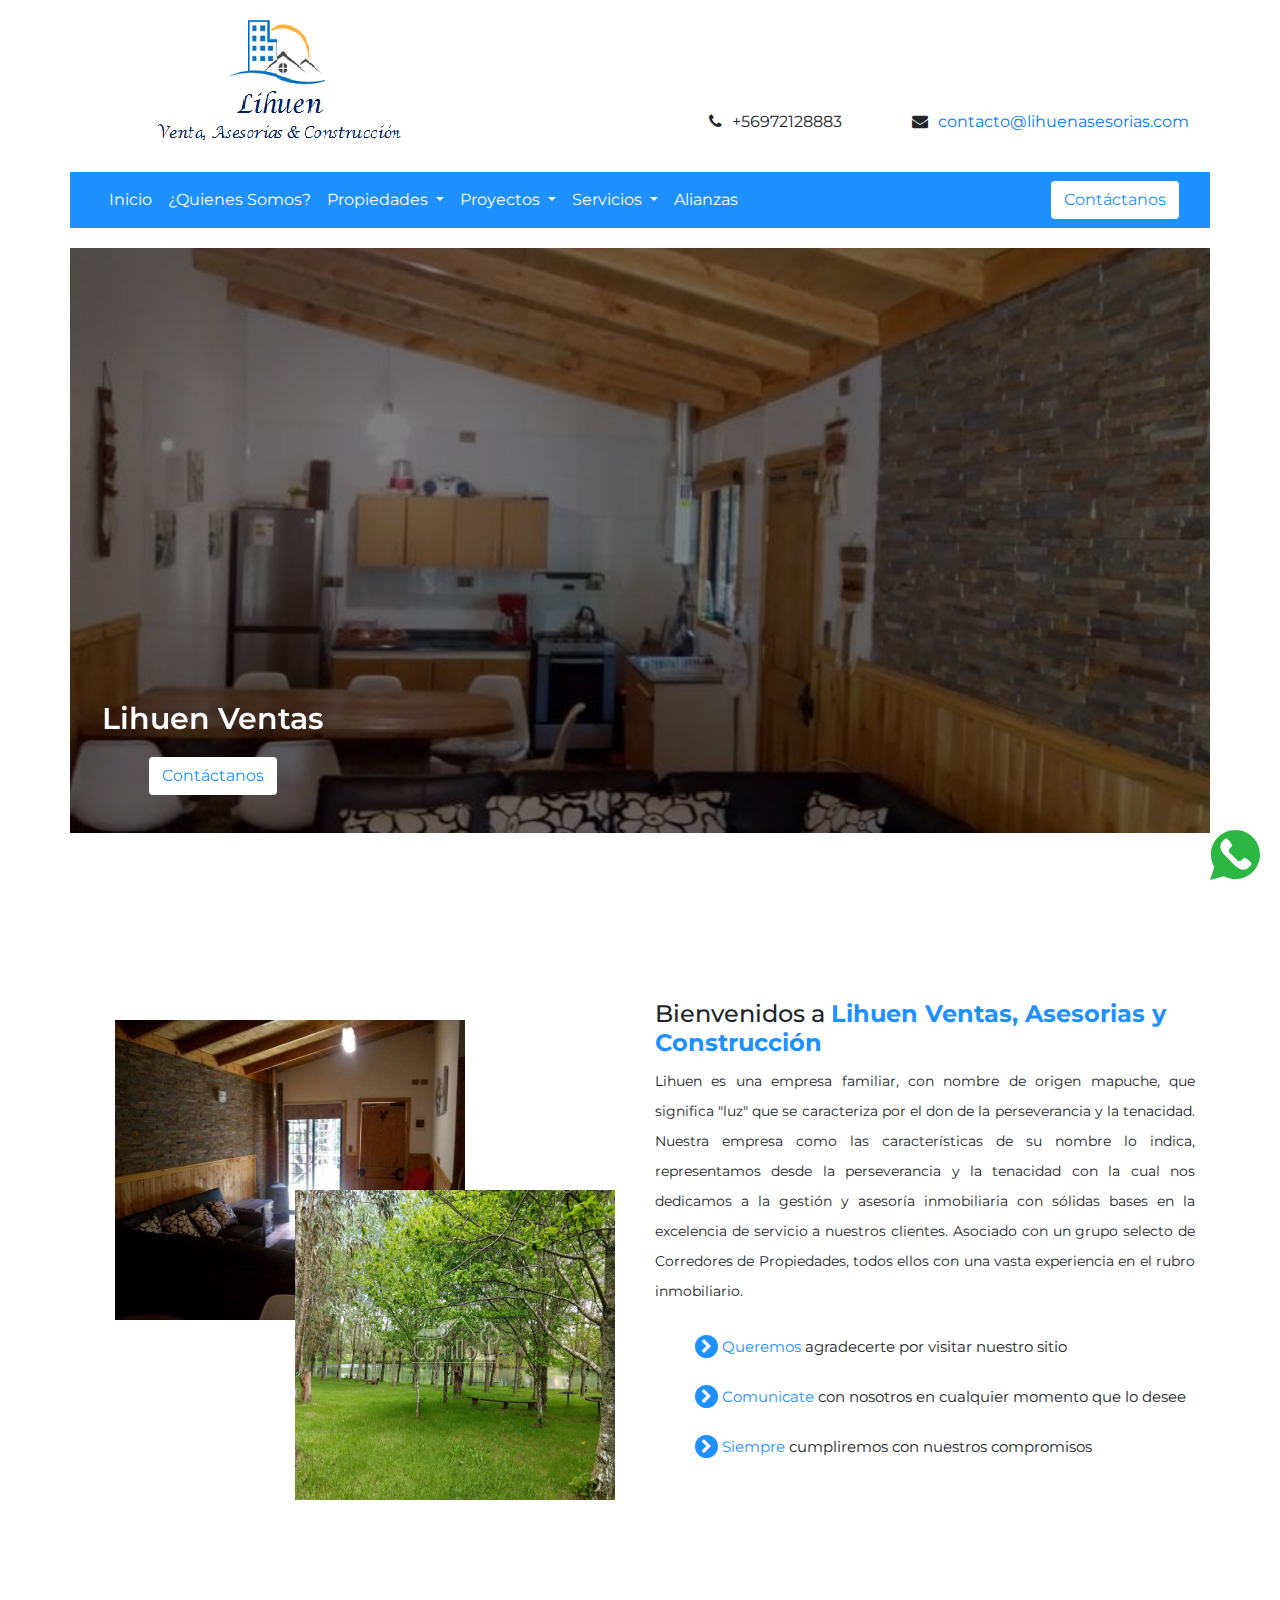
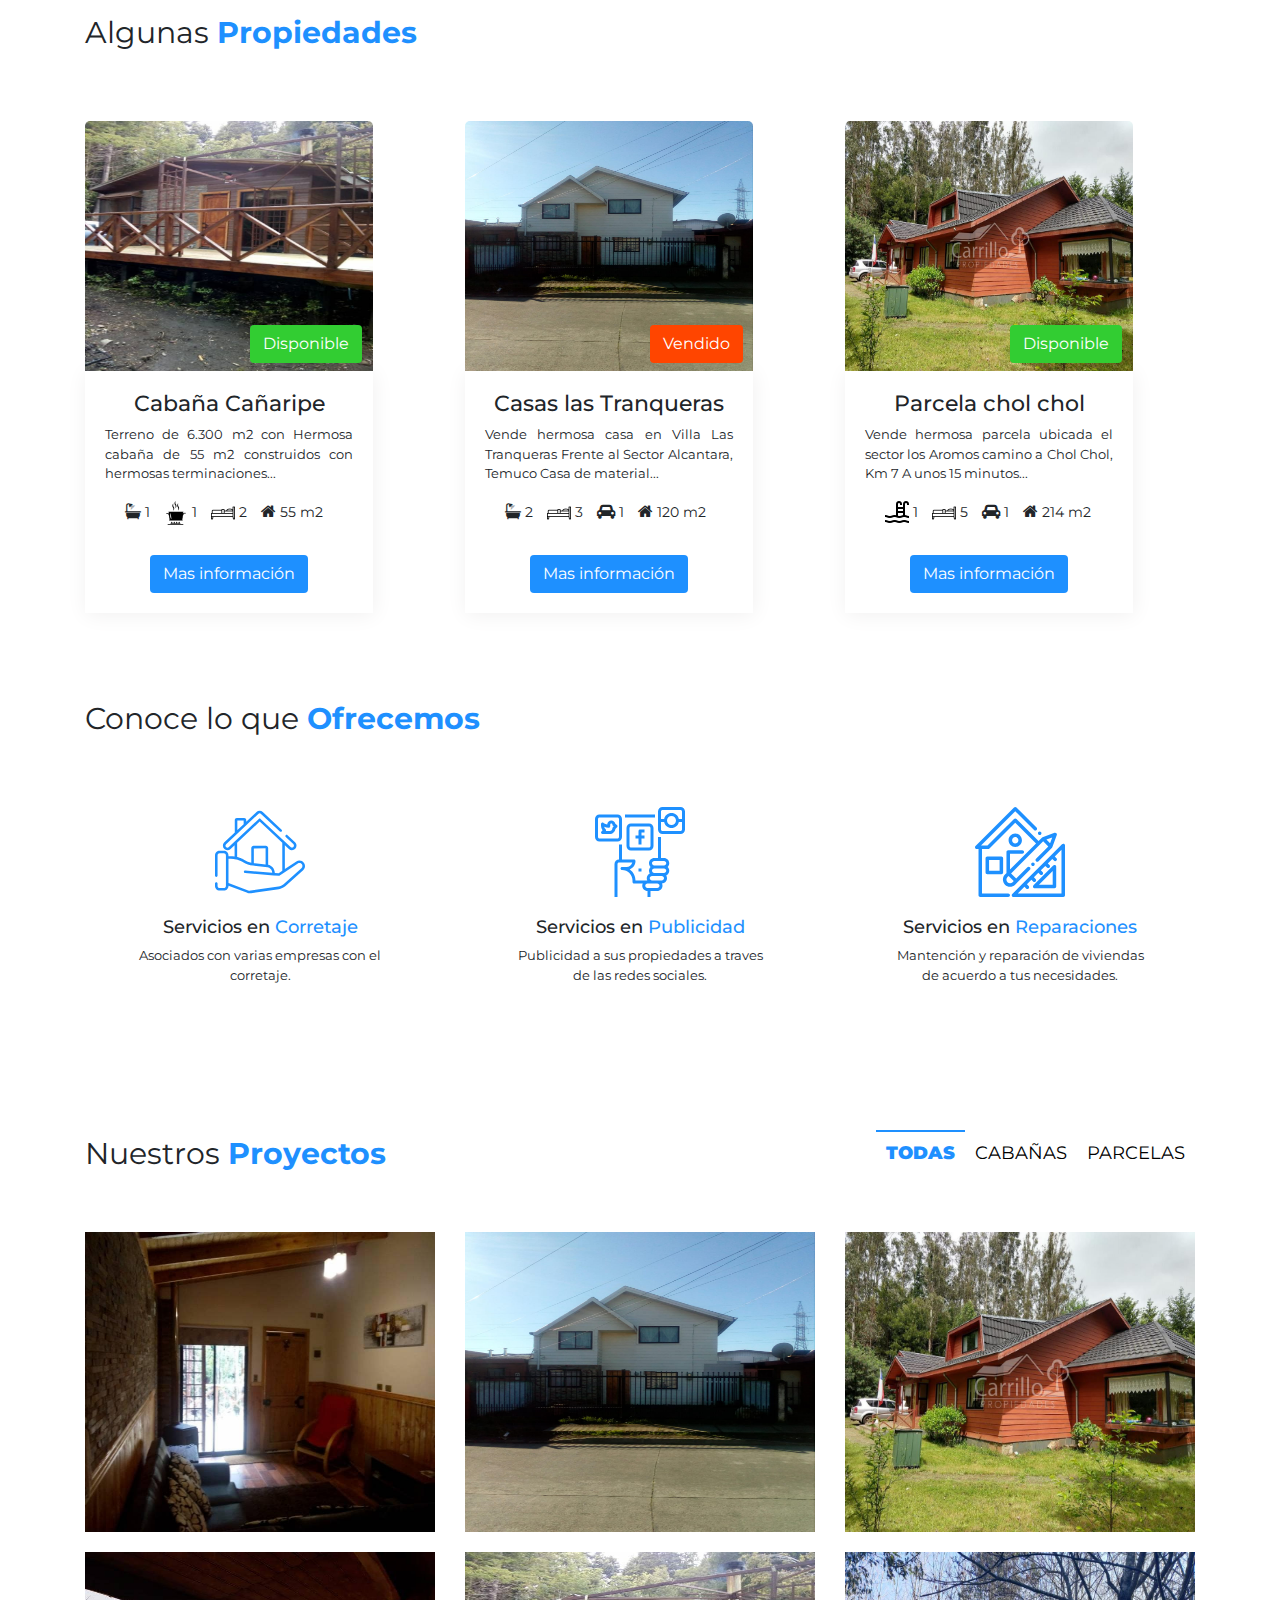
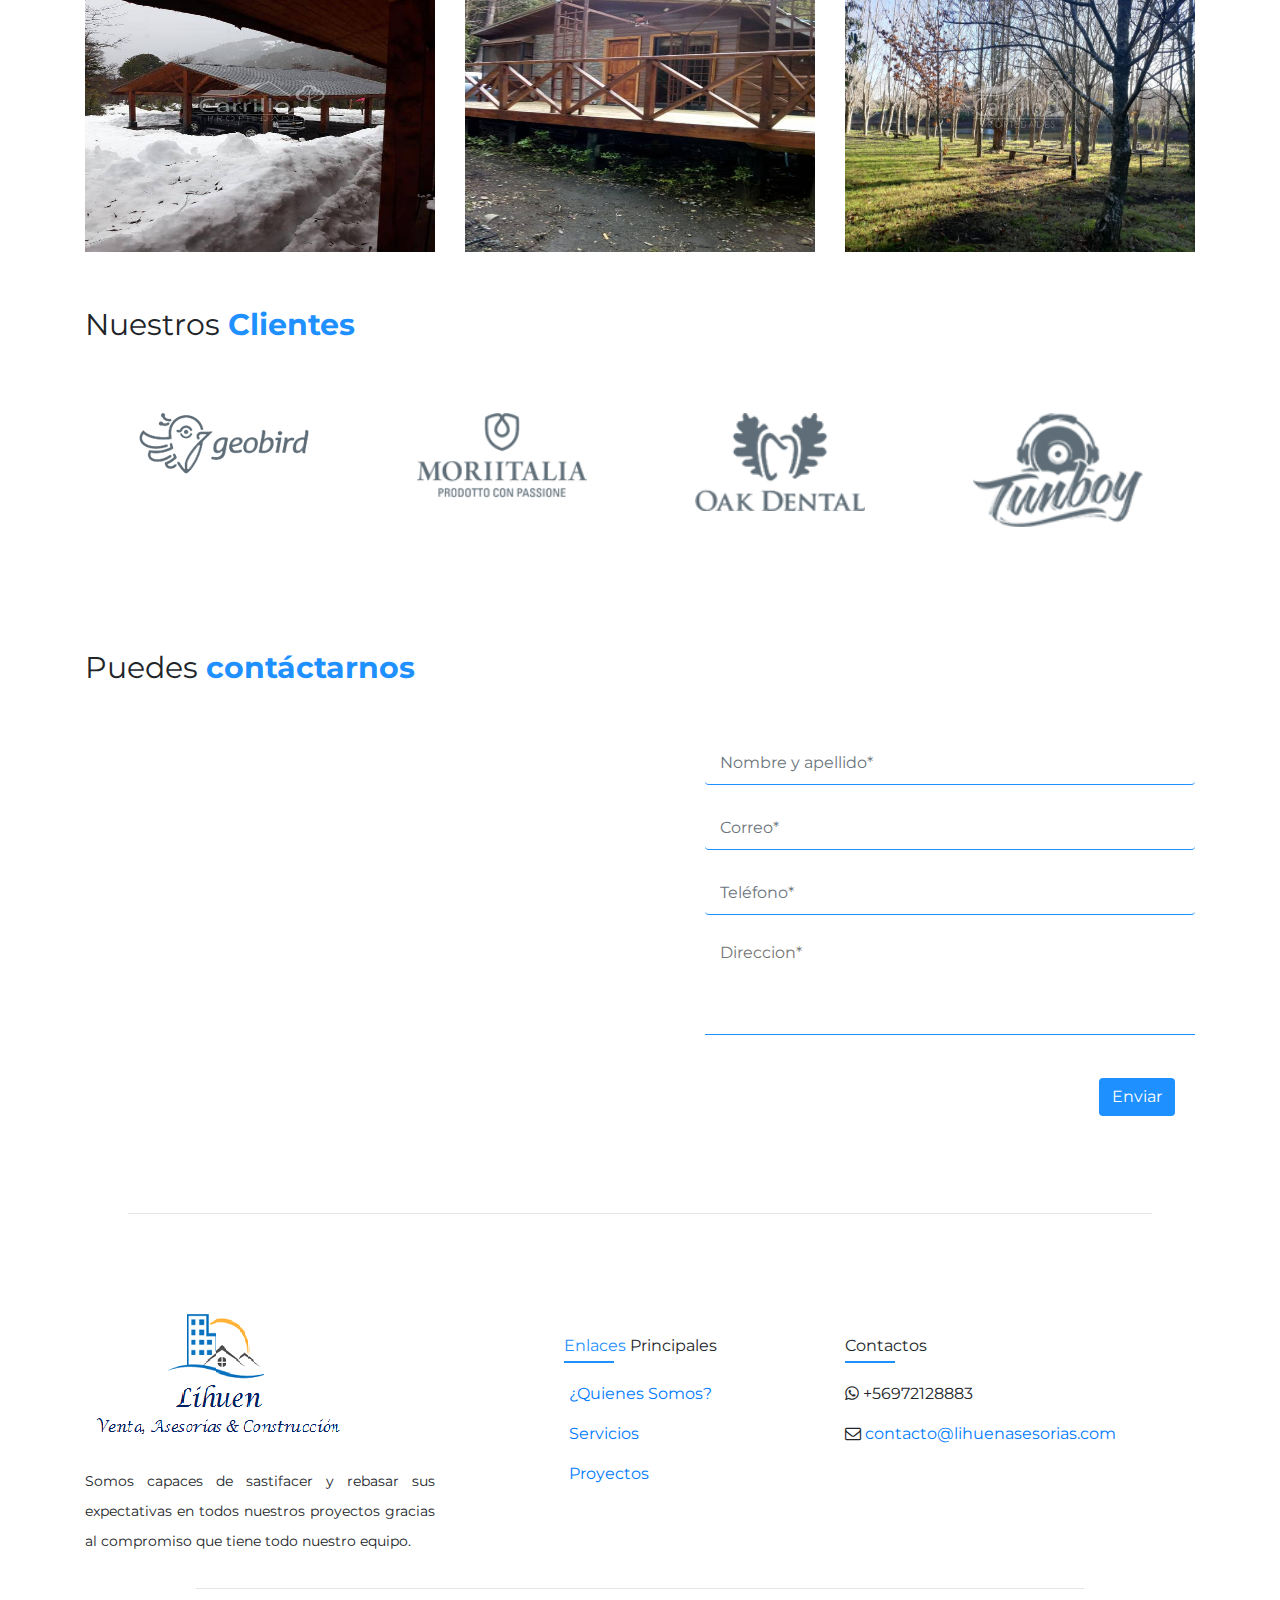
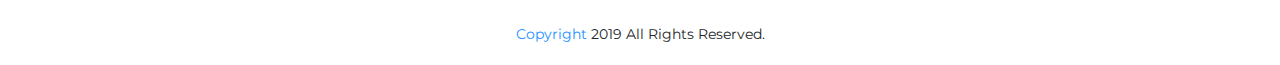
==== commit ce23ddf4: "new change" ====
--- a/docs/index.html
+++ b/docs/index.html
@@ -10,13 +10,18 @@
   <link rel="stylesheet" type="text/css" href="assets/css/slick.css">
   <link rel="stylesheet" type="text/css" href="assets/css/slick-theme.css">
   <link rel="stylesheet" type="text/css"
-    href="https://cdnjs.cloudflare.com/ajax/libs/font-awesome/4.7.0/css/font-awesome.css">
+  href="https://cdnjs.cloudflare.com/ajax/libs/font-awesome/4.7.0/css/font-awesome.css">
   <link rel="stylesheet" type="text/css" href="assets/css/estilos.css">
 
   <link href="https://fonts.googleapis.com/css?family=Montserrat&display=swap" rel="stylesheet">
 </head>
 
 <body>
+  <div class="content_ws">
+    <div style="width: 50px;height: 50px;">
+      <img class="logo-ws" src="assets/img/whatsapp.svg">
+    </div>
+  </div>
   <header class="container-inicio container">
     <div class="contenedor-flex">
 
@@ -28,23 +33,23 @@
           <ul class="lista1">
             <li class="items">
               <i class="fa fa-phone"></i>
-              +56972128883</li>
+            +56972128883</li>
             <li class="items">
               <i class="fa fa-envelope"></i>
               <a href="#">contacto@lihuenasesorias.com</a> </li>
-          </ul>
-        </div>
-
+            </ul>
+          </div>
+
+        </div>
       </div>
-    </div>
-  </header>
-  <section class="container-navegador container">
-    <div class="navegacion">
-      <nav class="navbar navbar-expand-lg navbar-fixed-js ">
-        <!-- <a class="nav-brand" href="#">
-          <img src="assets/img/Logo face.png" alt="">
-        </a> -->
-        <button class="navbar-toggler" type="button" data-toggle="collapse" data-target="#navbarSupportedContent"
+    </header>
+    <section class="container-navegador container">
+      <div class="navegacion">
+        <nav class="navbar navbar-expand-lg navbar-fixed-js ">
+          <a class="nav-brand d-lg-none d-md-none d-sm-none d-block" href="#">
+            <img src="assets/img/Logo face.png" alt="">
+          </a> 
+          <button class="navbar-toggler" type="button" data-toggle="collapse" data-target="#navbarSupportedContent"
           aria-controls="navbarSupportedContent" aria-expanded="false" aria-label="Toggle navigation">
           <span class="navbar-toggler-icon"></span>
         </button>
@@ -71,657 +76,657 @@
 
             <li class="nav-item dropdown">
               <a class="nav-link dropdown-toggle" href="#" id="navbarDropdown" role="button" data-toggle="dropdown"
-                aria-haspopup="true" aria-expanded="false">
-                Propiedades
-              </a>
-              <div class="dropdown-menu" aria-labelledby="navbarDropdown">
-                <a class="dropdown-item" href="#">Cabañas</a>
-                <a class="dropdown-item" href="#">Parcelas</a>
-
-                <a class="dropdown-item" href="#">Casas</a>
-              </div>
-            </li>
-            <li class="nav-item dropdown">
-              <a class="nav-link dropdown-toggle" href="#" id="navbarDropdown" role="button" data-toggle="dropdown"
-                aria-haspopup="true" aria-expanded="false">
-                Proyectos
-              </a>
-              <div class="dropdown-menu" aria-labelledby="navbarDropdown">
-                <a class="dropdown-item" href="#">Action</a>
-                <a class="dropdown-item" href="#">Another action</a>
-                <div class="dropdown-divider"></div>
-                <a class="dropdown-item" href="#">Something else here</a>
-              </div>
-            </li>
-            <li class="nav-item dropdown">
-              <a class="nav-link dropdown-toggle" href="#" id="navbarDropdown" role="button" data-toggle="dropdown"
-                aria-haspopup="true" aria-expanded="false">
-                Servicios
-              </a>
-              <div class="dropdown-menu" aria-labelledby="navbarDropdown">
-                <a class="dropdown-item" href="#">Action</a>
-                <a class="dropdown-item" href="#">Another action</a>
-                <div class="dropdown-divider"></div>
-                <a class="dropdown-item" href="#">Something else here</a>
-              </div>
-            </li>
-            <li class="nav-item ">
-              <a class="nav-link " href="#">
-                Alianzas
-              </a>
-
-            </li>
-
-
-          </ul>
+              aria-haspopup="true" aria-expanded="false">
+              Propiedades
+            </a>
+            <div class="dropdown-menu" aria-labelledby="navbarDropdown">
+              <a class="dropdown-item" href="#">Cabañas</a>
+              <a class="dropdown-item" href="#">Parcelas</a>
+
+              <a class="dropdown-item" href="#">Casas</a>
+            </div>
+          </li>
+          <li class="nav-item dropdown">
+            <a class="nav-link dropdown-toggle" href="#" id="navbarDropdown" role="button" data-toggle="dropdown"
+            aria-haspopup="true" aria-expanded="false">
+            Proyectos
+          </a>
+          <div class="dropdown-menu" aria-labelledby="navbarDropdown">
+            <a class="dropdown-item" href="#">Action</a>
+            <a class="dropdown-item" href="#">Another action</a>
+            <div class="dropdown-divider"></div>
+            <a class="dropdown-item" href="#">Something else here</a>
+          </div>
+        </li>
+        <li class="nav-item dropdown">
+          <a class="nav-link dropdown-toggle" href="#" id="navbarDropdown" role="button" data-toggle="dropdown"
+          aria-haspopup="true" aria-expanded="false">
+          Servicios
+        </a>
+        <div class="dropdown-menu" aria-labelledby="navbarDropdown">
+          <a class="dropdown-item" href="#">Action</a>
+          <a class="dropdown-item" href="#">Another action</a>
+          <div class="dropdown-divider"></div>
+          <a class="dropdown-item" href="#">Something else here</a>
+        </div>
+      </li>
+      <li class="nav-item ">
+        <a class="nav-link " href="#">
+          Alianzas
+        </a>
+
+      </li>
+
+
+    </ul>
+    <div>
+      <a class="btn btn-white" href="#contactos">Contáctanos</a>
+    </div>
+  </nav>
+
+</div>
+</section>
+<div class="main-banner">
+  <div class="container p-0">
+    <div class="main-banner__content">
+      <div class="main-banner__item">
+        <div class="mask"></div>
+        <div class="main-banner__text">
+          <div class="main-banner__title">
+            <p>Lihuen Ventas</p>
+          </div>
           <div>
             <a class="btn btn-white" href="#contactos">Contáctanos</a>
           </div>
-      </nav>
-
-    </div>
-  </section>
-  <div class="main-banner">
-    <div class="container p-0">
-      <div class="main-banner__content">
-        <div class="main-banner__item">
-          <div class="mask"></div>
-          <div class="main-banner__text">
-            <div class="main-banner__title">
-              <p>Lihuen Ventas</p>
-            </div>
-            <div>
-              <a class="btn btn-white" href="#contactos">Contáctanos</a>
-            </div>
-          </div>
-          <div class="main-banner__img">
-            <img src="assets/img/Cabaña Coñaripe/cabaña.jpg" alt="">
-          </div>
-        </div>
-        <div class="main-banner__item">
-          <div class="mask"></div>
-          <div class="main-banner__text">
-            <div class="main-banner__title">
-              <p>Lihuen Ventas</p>
-            </div>
-            <div>
-              <a class="btn btn-white" href="">Contáctanos</a>
-            </div>
-          </div>
-          <div class="main-banner__img">
-            <img src="assets/img/ Casa Las Tranqueras/casa2.jpg" alt="">
-          </div>
-        </div>
-        <div class="main-banner__item">
-          <div class="mask"></div>
-          <div class="main-banner__text">
-            <div class="main-banner__title">
-              <p>Lihuen Ventas</p>
-            </div>
-            <div>
-              <a class="btn btn-white" href="">Contáctanos</a>
-            </div>
-          </div>
-          <div class="main-banner__img">
-            <img src="assets/img/Parcela Chol Chol/parcela.jpg" alt="">
-          </div>
-        </div>
-
-        <div class="main-banner__item">
-          <div class="mask"></div>
-          <div class="main-banner__text">
-            <div class="main-banner__title">
-              <p>Lihuen Ventas</p>
-            </div>
-            <div>
-              <a class="btn btn-white" href="">Contáctanos</a>
-            </div>
-          </div>
-          <div class="main-banner__img">
-            <img src="assets/img/Venta malalcahuello/venta1.jpg" alt="">
-          </div>
+        </div>
+        <div class="main-banner__img">
+          <img src="assets/img/Cabaña Coñaripe/cabaña.jpg" alt="">
+        </div>
+      </div>
+      <div class="main-banner__item">
+        <div class="mask"></div>
+        <div class="main-banner__text">
+          <div class="main-banner__title">
+            <p>Lihuen Ventas</p>
+          </div>
+          <div>
+            <a class="btn btn-white" href="">Contáctanos</a>
+          </div>
+        </div>
+        <div class="main-banner__img">
+          <img src="assets/img/ Casa Las Tranqueras/casa2.jpg" alt="">
+        </div>
+      </div>
+      <div class="main-banner__item">
+        <div class="mask"></div>
+        <div class="main-banner__text">
+          <div class="main-banner__title">
+            <p>Lihuen Ventas</p>
+          </div>
+          <div>
+            <a class="btn btn-white" href="">Contáctanos</a>
+          </div>
+        </div>
+        <div class="main-banner__img">
+          <img src="assets/img/Parcela Chol Chol/parcela.jpg" alt="">
+        </div>
+      </div>
+
+      <div class="main-banner__item">
+        <div class="mask"></div>
+        <div class="main-banner__text">
+          <div class="main-banner__title">
+            <p>Lihuen Ventas</p>
+          </div>
+          <div>
+            <a class="btn btn-white" href="">Contáctanos</a>
+          </div>
+        </div>
+        <div class="main-banner__img">
+          <img src="assets/img/Venta malalcahuello/venta1.jpg" alt="">
         </div>
       </div>
     </div>
   </div>
-  <section class="container-introduccion container">
-    <div class="container-descripcion">
-      <div class="row">
-        <div class="col-lg-6">
-
-
-          <div class="imagen-descripcion">
-            <img class="imagen" src="assets/img/Cabaña Coñaripe/cabaña1.jpg" alt="">
-
-          </div>
-          <div class="imagen-descripcion2">
-
-            <img class="imagen2" src="assets/img/Parcela Chol Chol/parcela1.jpg">
-          </div>
-        </div>
-        <div class="col-lg-6">
-
-          <div class="descripcion">
-            <h4 class="">Bienvenidos a <strong class="text-color">Lihuen Ventas, Asesorias y Construcción</strong>
-            </h4>
-            <p class="texto1">Lihuen es una empresa familiar, con nombre de origen mapuche, que significa "luz" que se
-              caracteriza por el don de la perseverancia y la tenacidad.
-              Nuestra empresa como las características de su nombre lo indica, representamos desde la perseverancia y
-              la
-              tenacidad con la cual nos dedicamos a la gestión y asesoría inmobiliaria con sólidas bases en la
-              excelencia de servicio a nuestros clientes. Asociado con un grupo selecto de Corredores de Propiedades,
-              todos ellos con una vasta experiencia en el rubro inmobiliario. </p>
-            <ul>
-
-              <li class="items1">
-                <i class="fa fa-chevron-right"></i>
-                <span class="palabra">Queremos</span> agradecerte por visitar nuestro sitio
-
-              </li>
-              <li class="items1">
-                <i class="fa fa-chevron-right"></i>
-                <span class="palabra">Comunicate</span> con nosotros en cualquier momento que lo desee</li>
+</div>
+<section class="container-introduccion container">
+  <div class="container-descripcion">
+    <div class="row">
+      <div class="col-lg-6">
+
+
+        <div class="imagen-descripcion">
+          <img class="imagen" src="assets/img/Cabaña Coñaripe/cabaña1.jpg" alt="">
+
+        </div>
+        <div class="imagen-descripcion2">
+
+          <img class="imagen2" src="assets/img/Parcela Chol Chol/parcela1.jpg">
+        </div>
+      </div>
+      <div class="col-lg-6">
+
+        <div class="descripcion">
+          <h4 class="">Bienvenidos a <strong class="text-color">Lihuen Ventas, Asesorias y Construcción</strong>
+          </h4>
+          <p class="texto1">Lihuen es una empresa familiar, con nombre de origen mapuche, que significa "luz" que se
+            caracteriza por el don de la perseverancia y la tenacidad.
+            Nuestra empresa como las características de su nombre lo indica, representamos desde la perseverancia y
+            la
+            tenacidad con la cual nos dedicamos a la gestión y asesoría inmobiliaria con sólidas bases en la
+            excelencia de servicio a nuestros clientes. Asociado con un grupo selecto de Corredores de Propiedades,
+          todos ellos con una vasta experiencia en el rubro inmobiliario. </p>
+          <ul>
+
+            <li class="items1">
+              <i class="fa fa-chevron-right"></i>
+              <span class="palabra">Queremos</span> agradecerte por visitar nuestro sitio
+
+            </li>
+            <li class="items1">
+              <i class="fa fa-chevron-right"></i>
+              <span class="palabra">Comunicate</span> con nosotros en cualquier momento que lo desee</li>
               <li class="items1">
                 <i class="fa fa-chevron-right"></i>
                 <span class="palabra"> Siempre</span> cumpliremos con nuestros compromisos</li>
-            </ul>
-          </div>
-
-        </div>
-  </section>
-  <section class="container__propiedades container">
-    <div class="container__titulo__propiedades">
-      <p class="titulo">Algunas <strong class="text-color">Propiedades</strong></p>
-    </div>
-    <div class="row">
-      <div class="columnas-propiedades col-lg-4">
-        <div class="propiedades-card" style="width: 18rem;">
-
-
-          <div class="contenedor-img">
-
-            <img src="assets/img/Cabaña Coñaripe/cabaña3.jpg" class="propiedades-img">
-
-
-
-          </div>
-          <div class="card-propiedad">
-            <h5 class="titulo-propiedades">Cabaña Cañaripe</h5>
-            <div class="cuadro1">
-              <a class="btn btn-green" href="">Disponible</a>
-            </div>
-            <p class="texto-propiedad">Terreno de 6.300 m2 con Hermosa cabaña de 55 m2 construidos con hermosas
-              terminaciones...</p>
-            <div class="propiedades-iconos">
-              <i class="fa fa-bath" aria-hidden="true"> </i>
-              <span class="iconos">1</span>
-              <img src="assets/img/cooking-on-fire (1).png">
-              <span class="iconos">1</span>
-              <img src="assets/img/bed.png">
-              <span class="iconos">2</span>
-              <i class="fa fa-home" aria-hidden="true"></i>
-              <span class="iconos">55 m2</span>
-
-            </div>
-
-
-
-
-
-
-            <div class="contenedor-boton">
-              <a class="btn btn-blue" href="///home/juan/Documentos/Proyectos/Lihuen-w/docs/propiedades.html">Mas
-                información</a>
-            </div>
-
-          </div>
-        </div>
-      </div>
-      <div class="columnas-propiedades col-lg-4">
-        <div class="propiedades-card" style="width: 18rem;">
-          <div class="contenedor-img">
-            <img src="assets/img/ Casa Las Tranqueras/casa2.jpg" class="propiedades-img" alt="...">
-          </div>
-          <div class="card-propiedad">
-            <h5 class="titulo-propiedades">Casas las Tranqueras</h5>
-            <div class="cuadro">
-              <a class="btn btn-orange" href="">Vendido</a>
-            </div>
-            <p class="texto-propiedad">Vende hermosa casa en Villa Las Tranqueras Frente al Sector Alcantara, Temuco
-              Casa de material...</p>
-            <div class="propiedades-iconos">
-              <i class="fa fa-bath" aria-hidden="true"></i>
-              <span class="iconos">2</span>
-              <img src="assets/img/bed.png">
-              <span class="iconos">3</span>
-              <i class="fa fa-car" aria-hidden="true"></i>
-              <span class="iconos">1</span>
-              <i class="fa fa-home" aria-hidden="true"></i>
-              <span class="iconos">120 m2</span>
-
-            </div>
-            <div class="contenedor-boton">
-              <a class="btn btn-blue" href="///home/juan/Documentos/Proyectos/Lihuen-w/docs/propiedades.html">Mas
-                información</a>
-            </div>
-
-          </div>
-        </div>
-      </div>
-      <div class="columnas-propiedades col-lg-4">
-        <div class="propiedades-card" style="width: 18rem;">
-          <div class="contenedor-img">
-            <img src="assets/img/Parcela Chol Chol/parcela2.jpg" class="propiedades-img" alt="...">
-          </div>
-          <div class="card-propiedad">
-            <h5 class="titulo-propiedades">Parcela chol chol</h5>
-            <div class="cuadro1">
-              <a class="btn btn-green" href="">Disponible</a>
-            </div>
-            <p class="texto-propiedad">Vende hermosa parcela ubicada el sector los Aromos camino a Chol Chol, Km 7
-              A unos 15 minutos...</p>
-            <div class="propiedades-iconos">
-              <img src="assets/img/pool.png">
-              <span class="iconos">1</span>
-              <img src="assets/img/bed.png">
-              <span class="iconos">5</span>
-              <i class="fa fa-car" aria-hidden="true"></i>
-              <span class="iconos">1</span>
-              <i class="fa fa-home" aria-hidden="true"></i>
-              <span class="iconos">214 m2</span>
-            </div>
-            <div class="contenedor-boton">
-              <a class="btn btn-blue" href="///home/juan/Documentos/Proyectos/Lihuen-w/docs/propiedades.html">Mas
-                información</a>
-            </div>
-
-          </div>
-        </div>
-      </div>
-
-    </div>
-  </section>
-  <hr class="linea">
-  <section class="container-descripcion2 container">
-    <div class="container-titulo">
-      <p class="titulo">Conoce lo que <strong class="text-color">Ofrecemos</strong></p>
-    </div>
-    <div class="container-cards">
-
-      <div class="row">
-        <div class="card-services col-lg-4 col-xs-12 col-sm-4">
-          <div class="card" style="width: 18rem;">
-            <div class="contenedor-img">
-              <img src="assets/img/services-1.svg" class="card-img" alt="...">
-            </div>
-            <div class="card-body">
-              <h5 class="card-titulo">Servicios en <span class="palabra">Corretaje</span></h5>
-              <p class="card-texto"> Asociados con varias empresas con el corretaje.</p>
-
-            </div>
-          </div>
-        </div>
-        <div class="card-services col-lg-4 col-xs-12 col-sm-4">
-          <div class="card" style="width: 18rem;">
-            <div class="contenedor-img">
-              <img src="assets/img/services-2.svg" class="card-img" alt="...">
-            </div>
-
-            <div class="card-body">
-              <h5 class="card-titulo">Servicios en <span class="palabra">Publicidad</span></h5>
-              <p class="card-texto">Publicidad a sus propiedades a traves de las redes sociales.</p>
-
-            </div>
-          </div>
-        </div>
-        <div class="card-services col-lg-4 col-xs-12 col-sm-4">
-          <div class="card" style="width: 18rem;">
-            <div class="contenedor-img">
-              <img src="assets/img/services-3.svg" class="card-img" alt="...">
-            </div>
-            <div class="card-body">
-              <h5 class="card-titulo">Servicios en <span class="palabra">Reparaciones</span></h5>
-              <p class="card-texto">Mantención y reparación de viviendas de acuerdo a tus necesidades.</p>
-            </div>
-          </div>
-        </div>
-
-
-      </div>
-    </div>
-
-    </div>
-  </section>
-
-  <section class="container-proyectos container">
-    <div class="row">
-      <div class="col-lg-6">
-        <div class="container-proyectos-titulo">
+              </ul>
+            </div>
+
+          </div>
+        </section>
+        <section class="container__propiedades container">
+          <div class="container__titulo__propiedades">
+            <p class="titulo">Algunas <strong class="text-color">Propiedades</strong></p>
+          </div>
+          <div class="row">
+            <div class="columnas-propiedades col-lg-4 col-sm-6">
+              <div class="propiedades-card" style="width: 18rem;">
+
+
+                <div class="contenedor-img">
+
+                  <img src="assets/img/Cabaña Coñaripe/cabaña3.jpg" class="propiedades-img">
+
+
+
+                </div>
+                <div class="card-propiedad">
+                  <h5 class="titulo-propiedades">Cabaña Cañaripe</h5>
+                  <div class="cuadro1">
+                    <a class="btn btn-green" href="">Disponible</a>
+                  </div>
+                  <p class="texto-propiedad">Terreno de 6.300 m2 con Hermosa cabaña de 55 m2 construidos con hermosas
+                  terminaciones...</p>
+                  <div class="propiedades-iconos">
+                    <i class="fa fa-bath" aria-hidden="true"> </i>
+                    <span class="iconos">1</span>
+                    <img src="assets/img/cooking-on-fire (1).png">
+                    <span class="iconos">1</span>
+                    <img src="assets/img/bed.png">
+                    <span class="iconos">2</span>
+                    <i class="fa fa-home" aria-hidden="true"></i>
+                    <span class="iconos">55 m2</span>
+
+                  </div>
+
+
+
+
+
+
+                  <div class="contenedor-boton">
+                    <a class="btn btn-blue" href="///home/juan/Documentos/Proyectos/Lihuen-w/docs/propiedades.html">Mas
+                    información</a>
+                  </div>
+
+                </div>
+              </div>
+            </div>
+            <div class="columnas-propiedades col-lg-4 col-sm-6">
+              <div class="propiedades-card" style="width: 18rem;">
+                <div class="contenedor-img">
+                  <img src="assets/img/ Casa Las Tranqueras/casa2.jpg" class="propiedades-img" alt="...">
+                </div>
+                <div class="card-propiedad">
+                  <h5 class="titulo-propiedades">Casas las Tranqueras</h5>
+                  <div class="cuadro">
+                    <a class="btn btn-orange" href="">Vendido</a>
+                  </div>
+                  <p class="texto-propiedad">Vende hermosa casa en Villa Las Tranqueras Frente al Sector Alcantara, Temuco
+                  Casa de material...</p>
+                  <div class="propiedades-iconos">
+                    <i class="fa fa-bath" aria-hidden="true"></i>
+                    <span class="iconos">2</span>
+                    <img src="assets/img/bed.png">
+                    <span class="iconos">3</span>
+                    <i class="fa fa-car" aria-hidden="true"></i>
+                    <span class="iconos">1</span>
+                    <i class="fa fa-home" aria-hidden="true"></i>
+                    <span class="iconos">120 m2</span>
+
+                  </div>
+                  <div class="contenedor-boton">
+                    <a class="btn btn-blue" href="///home/juan/Documentos/Proyectos/Lihuen-w/docs/propiedades.html">Mas
+                    información</a>
+                  </div>
+
+                </div>
+              </div>
+            </div>
+            <div class="columnas-propiedades col-lg-4 col-sm-6">
+              <div class="propiedades-card" style="width: 18rem;">
+                <div class="contenedor-img">
+                  <img src="assets/img/Parcela Chol Chol/parcela2.jpg" class="propiedades-img" alt="...">
+                </div>
+                <div class="card-propiedad">
+                  <h5 class="titulo-propiedades">Parcela chol chol</h5>
+                  <div class="cuadro1">
+                    <a class="btn btn-green" href="">Disponible</a>
+                  </div>
+                  <p class="texto-propiedad">Vende hermosa parcela ubicada el sector los Aromos camino a Chol Chol, Km 7
+                  A unos 15 minutos...</p>
+                  <div class="propiedades-iconos">
+                    <img src="assets/img/pool.png">
+                    <span class="iconos">1</span>
+                    <img src="assets/img/bed.png">
+                    <span class="iconos">5</span>
+                    <i class="fa fa-car" aria-hidden="true"></i>
+                    <span class="iconos">1</span>
+                    <i class="fa fa-home" aria-hidden="true"></i>
+                    <span class="iconos">214 m2</span>
+                  </div>
+                  <div class="contenedor-boton">
+                    <a class="btn btn-blue" href="///home/juan/Documentos/Proyectos/Lihuen-w/docs/propiedades.html">Mas
+                    información</a>
+                  </div>
+
+                </div>
+              </div>
+            </div>
+
+          </div>
+        </section>
+        <hr class="linea">
+        <section class="container-descripcion2 container">
           <div class="container-titulo">
-            <p class="titulo">Nuestros <strong class="text-color">Proyectos</strong></p>
-          </div>
-        </div>
-      </div>
-      <div class="tabs-section col-lg-6">
-        <ul class="nav nav-pills mb-3" id="pills-tab" role="tablist">
-          <li class="nav-item">
-            <a class="nav-link-tabs active" id="pills-home-tab" data-toggle="pill" href="#pills-home" role="tab"
-              aria-controls="pills-home" aria-selected="true">Todas</a>
-          </li>
-          <li class="nav-item">
-            <a class="nav-link-tabs" id="pills-profile-tab" data-toggle="pill" href="#pills-profile" role="tab"
-              aria-controls="pills-profile" aria-selected="false">Cabañas</a>
-          </li>
-          <li class="nav-item">
-            <a class="nav-link-tabs" id="pills-contact-tab" data-toggle="pill" href="#pills-contact" role="tab"
-              aria-controls="pills-contact" aria-selected="false">Parcelas</a>
-          </li>
-        </ul>
-
-      </div>
-    </div>
-    <div class="tab-content" id="pills-tabContent">
-      <div class="tab-pane fade show active" id="pills-home" role="tabpanel" aria-labelledby="pills-home-tab">
-        <div class="container-img-proyecto">
-          <div class="row">
-            <div class="col-lg-4 col-sm-6">
-              <div class="contenedor-img2">
-                <a href="///home/juan/Documentos/Proyectos/Lihuen-w/docs/propiedades.html">
-                  <img class="imagen3" src="assets/img/Cabaña Coñaripe/cabaña2.jpg" alt="">
-                </a>
-
-              </div>
-
-            </div>
-            <div class="col-lg-4 col-sm-6">
-              <div class="contenedor-img2">
-                <a href="///home/juan/Documentos/Proyectos/Lihuen-w/docs/propiedades.html">
-                  <img class="imagen3" src="assets/img/ Casa Las Tranqueras/casa2.jpg" alt="">
-                </a>
-
-              </div>
-
-            </div>
-            <div class="col-lg-4 col-sm-6">
-              <div class="contenedor-img2">
-                <a href="">
-                  <img class="imagen3" src="assets/img/Parcela Chol Chol/parcela2.jpg" alt="">
-                </a>
-
-              </div>
-
-            </div>
-            <div class="col-lg-4 col-sm-6">
-              <div class="contenedor-img2">
-                <a href="///home/juan/Documentos/Proyectos/Lihuen-w/docs/propiedades.html">
-                  <img class="imagen4" src="assets/img/Venta malalcahuello/venta2.jpg" alt="">
-                </a>
-
-              </div>
-
-            </div>
-            <div class="col-lg-4 col-sm-6">
-              <div class="contenedor-img2">
-                <a href="///home/juan/Documentos/Proyectos/Lihuen-w/docs/propiedades.html">
-                  <img class="imagen4" src="assets/img/Cabaña Coñaripe/cabaña3.jpg" alt="">
-                </a>
-
-              </div>
-
-            </div>
-            <div class="col-lg-4 col-sm-6">
-              <div class="contenedor-img2">
-                <a href="///home/juan/Documentos/Proyectos/Lihuen-w/docs/propiedades.html">
-                  <img class="imagen4" src="assets/img/Parcela Chol Chol/parcela3.jpg" alt="">
-                </a>
-
-              </div>
-
-            </div>
-          </div>
-        </div>
-      </div>
-      <div class="tab-pane fade" id="pills-profile" role="tabpanel" aria-labelledby="pills-profile-tab">
-        <div class="container-img-proyecto">
-          <div class="row">
-            <div class="col-lg-4 col-sm-6">
-              <div class="contenedor-img2">
-                <img class="imagen3" src="assets/img/Cabaña Coñaripe/cabaña2.jpg" alt="">
-              </div>
-
-            </div>
-            <div class="col-lg-4 col-sm-6">
-              <div class="contenedor-img2">
-                <img class="imagen3" src="assets/img/ Casa Las Tranqueras/casa2.jpg" alt="">
-              </div>
-
-            </div>
-
-          </div>
-        </div>
-      </div>
-      <div class="tab-pane fade" id="pills-contact" role="tabpanel" aria-labelledby="pills-contact-tab">
-        <div class="container-img-proyecto">
-          <div class="row">
-            <div class="col-lg-4 col-sm-6">
-              <div class="contenedor-img2">
-                <img class="imagen3" src="assets/img/Cabaña Coñaripe/cabaña2.jpg" alt="">
-              </div>
-
-            </div>
-            <div class="col-lg-4 col-sm-6">
-              <div class="contenedor-img2">
-                <img class="imagen3" src="assets/img/ Casa Las Tranqueras/casa2.jpg" alt="">
-              </div>
-
-            </div>
-            <div class="col-lg-4 col-sm-6">
-              <div class="contenedor-img2">
-                <img class="imagen3" src="assets/img/Parcela Chol Chol/parcela2.jpg" alt="">
-              </div>
-
-            </div>
-
-          </div>
-        </div>
-      </div>
-    </div>
-
-
-  </section>
-  <section class="container-clientes container">
-    <div class="container-clientes__titulo">
-      <div class="container-titulo">
-        <p class="titulo">Nuestros <strong class="text-color">Clientes</strong></p>
-      </div>
-    </div>
-    <div class="main-banner__clientes">
-      <div class="container p-0">
-        <div class="main-banne-content__logos">
-          <div class="main-banner__item">
-            <div class="main-banner__cards">
-              <div class="card-clientes col-lg-4 col-xs-12 col-sm-4">
+            <p class="titulo">Conoce lo que <strong class="text-color">Ofrecemos</strong></p>
+          </div>
+          <div class="container-cards">
+
+            <div class="row">
+              <div class="card-services col-lg-4 col-xs-12 col-sm-4">
                 <div class="card" style="width: 18rem;">
                   <div class="contenedor-img">
-                    <img src="assets/img/client_logo/client_logo-1.png" class="img-clientes" alt="...">
-                  </div>
-
-                </div>
-              </div>
-            </div>
-          </div>
-          <div class="main-banner__item">
-            <div class="main-banner__cards">
-              <div class="card-clientes col-lg-4 col-xs-12 col-sm-4">
-                <div class="card" style="width: 18rem;">
-                  <div class="contenedor-img ">
-                    <img src="assets/img/client_logo/client_logo-2.png" class="img-clientes" alt="...">
-                  </div>
-
-                </div>
-              </div>
-            </div>
-          </div>
-          <div class="main-banner__item">
-            <div class="main-banner__cards">
-              <div class="card-clientes col-lg-4 col-xs-12 col-sm-4">
+                    <img src="assets/img/services-1.svg" class="card-img" alt="...">
+                  </div>
+                  <div class="card-body">
+                    <h5 class="card-titulo">Servicios en <span class="palabra">Corretaje</span></h5>
+                    <p class="card-texto"> Asociados con varias empresas con el corretaje.</p>
+
+                  </div>
+                </div>
+              </div>
+              <div class="card-services col-lg-4 col-xs-12 col-sm-4">
                 <div class="card" style="width: 18rem;">
                   <div class="contenedor-img">
-                    <img src="assets/img/client_logo/client_logo-3.png" class="img-clientes" alt="...">
-                  </div>
-
-                </div>
-              </div>
-            </div>
-          </div>
-          <div class="main-banner__item">
-            <div class="main-banner__cards">
-              <div class="card-clientes col-lg-4 col-xs-12 col-sm-4">
+                    <img src="assets/img/services-2.svg" class="card-img" alt="...">
+                  </div>
+
+                  <div class="card-body">
+                    <h5 class="card-titulo">Servicios en <span class="palabra">Publicidad</span></h5>
+                    <p class="card-texto">Publicidad a sus propiedades a traves de las redes sociales.</p>
+
+                  </div>
+                </div>
+              </div>
+              <div class="card-services col-lg-4 col-xs-12 col-sm-4">
                 <div class="card" style="width: 18rem;">
                   <div class="contenedor-img">
-                    <img src="assets/img/client_logo/client_logo-4.png" class="img-clientes" alt="...">
-                  </div>
-
-                </div>
-              </div>
-            </div>
-          </div>
-          <div class="main-banner__item">
-            <div class="main-banner__cards">
-              <div class="card-clientes col-lg-4 col-xs-12 col-sm-4">
-                <div class="card" style="width: 18rem;">
-                  <div class="contenedor-img">
-                    <img src="assets/img/client_logo/client_logo-5.png" class="img-clientes" alt="...">
-                  </div>
-
-                </div>
-              </div>
-            </div>
-          </div>
-
-
-
-
-
-  </section>
-  <section id="contactos" class="main-contact">
-    <div class="container">
-      <div class="container-proyectos-titulo">
-        <div class="container-titulo">
-          <p class="titulo"> Puedes <strong class="text-color">contáctarnos</strong></p>
-        </div>
-      </div>
-      <div class="main-contact__content">
-        <div class="main-contact__item">
-          <div class="main-contact__map">
-            <iframe class="ubicacion"
-              src="https://www.google.com/maps/embed?pb=!1m18!1m12!1m3!1d3330.6003113759343!2d-70.56662108519093!3d-33.40759030269921!2m3!1f0!2f0!3f0!3m2!1i1024!2i768!4f13.1!3m3!1m2!1s0x9662cedd1d330ced%3A0x38b0309f7ae4d7dc!2sAv.%20Apoquindo%206410%2C%20oficina%20605%2C%20Las%20Condes%2C%20Regi%C3%B3n%20Metropolitana%2C%20Chile!5e0!3m2!1ses-419!2sve!4v1571691210834!5m2!1ses-419!2sve"
-              width="600" height="450" frameborder="0" style="border:0;" allowfullscreen=""></iframe>
-          </div>
-        </div>
-        <div class="main-contant__item">
-          <div class="main-contact__contact">
-            <div class="main-footer__form">
-              <form>
-                <div class="form-group">
-
-                  <input class="form-control" id="formGroupExampleInput" placeholder="Nombre y apellido*" type="text">
-                </div>
-                <div class="form-group">
-                  <input class="form-control" id="formGroupExampleInput2" placeholder="Correo*" type="text">
-                </div>
-                <div class="form-group">
-                  <input class="form-control" id="formGroupExampleInput2" placeholder="Teléfono*" type="phone">
-                </div>
-                <div class="form-group">
-                  <textarea placeholder="Direccion*" rows="8"></textarea>
-                </div>
-                <div class="float-right btn-box">
-                  <button class="btn btn-blue">
-                    Enviar
-                  </button>
-                </div>
-              </form>
-            </div>
-          </div>
-        </div>
-      </div>
-    </div>
-  </section>
-  <hr class="linea">
-  <footer class="container-final1 container">
-    <div class="final1">
-      <div class="row">
-        <div class="col-lg-4 ">
-          <div class="texto-final">
-            <div class="imagen-final">
-              <img src="assets/img/Logo face.png">
-            </div>
-
-            <div class="final-texto">
-              <p class="texto1">Somos capaces de sastifacer y rebasar sus expectativas en todos nuestros proyectos
-                gracias al compromiso que tiene todo nuestro equipo.</p>
-            </div>
-
-
-
-          </div>
-        </div>
-        <div class="col-lg-4 ">
-          <div class="texto-final2">
-            <div class="final-texto">
-              <p class="texto"><span class="palabra">Enlaces</span> Principales</p>
-
-            </div>
-            <div class="lista-final1">
-              <ul class="lista2">
-                <li class="items2"><a href="#">¿Quienes Somos?</a> </li>
-                <li class="items2"><a href="#">Servicios</a> </li>
-                <li class="items2"><a href="#">Proyectos</a> </li>
-              </ul>
-            </div>
-
-          </div>
-        </div>
-        <div class="col-lg-4 ">
-          <div class="texto-final2 texto-final2__flexstart">
-            <div class="final-texto">
-              <p class="texto">Contactos</p>
-            </div>
-            <div class="lista-final1">
-              <ul class="lista2">
-                <li class="items2">
-                  <i class="fa fa-whatsapp"></i>
-
-                  +56972128883</li>
-                <li class="items2">
-
-                  <i class="fa fa-envelope-o"></i>
-                  <a href="#">contacto@lihuenasesorias.com</a> </li>
-              </ul>
-            </div>
-
-          </div>
-        </div>
-      </div>
-    </div>
-    <hr class="linea">
-    <div class="texto-final3">
-      <p class="texto2"><span class="palabra">Copyright</span> 2019 All Rights Reserved.
-      </p>
-    </div>
-
-  </footer>
-
-
-
-
-  <script src="assets/js/jquery-3.4.1.min.js"></script>
-  <script type="text/javascript" src="assets/js/bootstrap.min.js"></script>
-  <script type="text/javascript" src="assets/js/slick.js"></script>
-  <script type="text/javascript" src="assets/js/main.js"></script>
-
-
-</body>
-
-</html>+                    <img src="assets/img/services-3.svg" class="card-img" alt="...">
+                  </div>
+                  <div class="card-body">
+                    <h5 class="card-titulo">Servicios en <span class="palabra">Reparaciones</span></h5>
+                    <p class="card-texto">Mantención y reparación de viviendas de acuerdo a tus necesidades.</p>
+                  </div>
+                </div>
+              </div>
+
+
+            </div>
+          </div>
+
+        </div>
+      </section>
+
+      <section class="container-proyectos container">
+        <div class="row">
+          <div class="col-lg-6">
+            <div class="container-proyectos-titulo">
+              <div class="container-titulo">
+                <p class="titulo">Nuestros <strong class="text-color">Proyectos</strong></p>
+              </div>
+            </div>
+          </div>
+          <div class="tabs-section col-lg-6">
+            <ul class="nav nav-pills mb-3" id="pills-tab" role="tablist">
+              <li class="nav-item">
+                <a class="nav-link-tabs active" id="pills-home-tab" data-toggle="pill" href="#pills-home" role="tab"
+                aria-controls="pills-home" aria-selected="true">Todas</a>
+              </li>
+              <li class="nav-item">
+                <a class="nav-link-tabs" id="pills-profile-tab" data-toggle="pill" href="#pills-profile" role="tab"
+                aria-controls="pills-profile" aria-selected="false">Cabañas</a>
+              </li>
+              <li class="nav-item">
+                <a class="nav-link-tabs" id="pills-contact-tab" data-toggle="pill" href="#pills-contact" role="tab"
+                aria-controls="pills-contact" aria-selected="false">Parcelas</a>
+              </li>
+            </ul>
+
+          </div>
+        </div>
+        <div class="tab-content" id="pills-tabContent">
+          <div class="tab-pane fade show active" id="pills-home" role="tabpanel" aria-labelledby="pills-home-tab">
+            <div class="container-img-proyecto">
+              <div class="row">
+                <div class="col-lg-4 col-sm-6">
+                  <div class="contenedor-img2">
+                    <a href="///home/juan/Documentos/Proyectos/Lihuen-w/docs/propiedades.html">
+                      <img class="imagen3" src="assets/img/Cabaña Coñaripe/cabaña2.jpg" alt="">
+                    </a>
+
+                  </div>
+
+                </div>
+                <div class="col-lg-4 col-sm-6">
+                  <div class="contenedor-img2">
+                    <a href="///home/juan/Documentos/Proyectos/Lihuen-w/docs/propiedades.html">
+                      <img class="imagen3" src="assets/img/ Casa Las Tranqueras/casa2.jpg" alt="">
+                    </a>
+
+                  </div>
+
+                </div>
+                <div class="col-lg-4 col-sm-6">
+                  <div class="contenedor-img2">
+                    <a href="">
+                      <img class="imagen3" src="assets/img/Parcela Chol Chol/parcela2.jpg" alt="">
+                    </a>
+
+                  </div>
+
+                </div>
+                <div class="col-lg-4 col-sm-6">
+                  <div class="contenedor-img2">
+                    <a href="///home/juan/Documentos/Proyectos/Lihuen-w/docs/propiedades.html">
+                      <img class="imagen4" src="assets/img/Venta malalcahuello/venta2.jpg" alt="">
+                    </a>
+
+                  </div>
+
+                </div>
+                <div class="col-lg-4 col-sm-6">
+                  <div class="contenedor-img2">
+                    <a href="///home/juan/Documentos/Proyectos/Lihuen-w/docs/propiedades.html">
+                      <img class="imagen4" src="assets/img/Cabaña Coñaripe/cabaña3.jpg" alt="">
+                    </a>
+
+                  </div>
+
+                </div>
+                <div class="col-lg-4 col-sm-6">
+                  <div class="contenedor-img2">
+                    <a href="///home/juan/Documentos/Proyectos/Lihuen-w/docs/propiedades.html">
+                      <img class="imagen4" src="assets/img/Parcela Chol Chol/parcela3.jpg" alt="">
+                    </a>
+
+                  </div>
+
+                </div>
+              </div>
+            </div>
+          </div>
+          <div class="tab-pane fade" id="pills-profile" role="tabpanel" aria-labelledby="pills-profile-tab">
+            <div class="container-img-proyecto">
+              <div class="row">
+                <div class="col-lg-4 col-sm-6">
+                  <div class="contenedor-img2">
+                    <img class="imagen3" src="assets/img/Cabaña Coñaripe/cabaña2.jpg" alt="">
+                  </div>
+
+                </div>
+                <div class="col-lg-4 col-sm-6">
+                  <div class="contenedor-img2">
+                    <img class="imagen3" src="assets/img/ Casa Las Tranqueras/casa2.jpg" alt="">
+                  </div>
+
+                </div>
+
+              </div>
+            </div>
+          </div>
+          <div class="tab-pane fade" id="pills-contact" role="tabpanel" aria-labelledby="pills-contact-tab">
+            <div class="container-img-proyecto">
+              <div class="row">
+                <div class="col-lg-4 col-sm-6">
+                  <div class="contenedor-img2">
+                    <img class="imagen3" src="assets/img/Cabaña Coñaripe/cabaña2.jpg" alt="">
+                  </div>
+
+                </div>
+                <div class="col-lg-4 col-sm-6">
+                  <div class="contenedor-img2">
+                    <img class="imagen3" src="assets/img/ Casa Las Tranqueras/casa2.jpg" alt="">
+                  </div>
+
+                </div>
+                <div class="col-lg-4 col-sm-6">
+                  <div class="contenedor-img2">
+                    <img class="imagen3" src="assets/img/Parcela Chol Chol/parcela2.jpg" alt="">
+                  </div>
+
+                </div>
+
+              </div>
+            </div>
+          </div>
+        </div>
+
+
+      </section>
+      <section class="container-clientes container">
+        <div class="container-clientes__titulo">
+          <div class="container-titulo">
+            <p class="titulo">Nuestros <strong class="text-color">Clientes</strong></p>
+          </div>
+        </div>
+        <div class="main-banner__clientes">
+          <div class="container p-0">
+            <div class="main-banne-content__logos">
+              <div class="main-banner__item">
+                <div class="main-banner__cards">
+                  <div class="card-clientes">
+                    <div class="card" style="width: 18rem;">
+                      <div class="contenedor-img">
+                        <img src="assets/img/client_logo/client_logo-1.png" class="img-clientes" alt="...">
+                      </div>
+
+                    </div>
+                  </div>
+                </div>
+              </div>
+              <div class="main-banner__item">
+                <div class="main-banner__cards">
+                  <div class="card-clientes">
+                    <div class="card" style="width: 18rem;">
+                      <div class="contenedor-img ">
+                        <img src="assets/img/client_logo/client_logo-2.png" class="img-clientes" alt="...">
+                      </div>
+
+                    </div>
+                  </div>
+                </div>
+              </div>
+              <div class="main-banner__item">
+                <div class="main-banner__cards">
+                  <div class="card-clientes">
+                    <div class="card" style="width: 18rem;">
+                      <div class="contenedor-img">
+                        <img src="assets/img/client_logo/client_logo-3.png" class="img-clientes" alt="...">
+                      </div>
+
+                    </div>
+                  </div>
+                </div>
+              </div>
+              <div class="main-banner__item">
+                <div class="main-banner__cards">
+                  <div class="card-clientes">
+                    <div class="card" style="width: 18rem;">
+                      <div class="contenedor-img">
+                        <img src="assets/img/client_logo/client_logo-4.png" class="img-clientes" alt="...">
+                      </div>
+
+                    </div>
+                  </div>
+                </div>
+              </div>
+              <div class="main-banner__item">
+                <div class="main-banner__cards">
+                  <div class="card-clientes">
+                    <div class="card" style="width: 18rem;">
+                      <div class="contenedor-img">
+                        <img src="assets/img/client_logo/client_logo-5.png" class="img-clientes" alt="...">
+                      </div>
+
+                    </div>
+                  </div>
+                </div>
+              </div>
+
+
+
+
+
+            </section>
+            <section id="contactos" class="main-contact">
+              <div class="container">
+                <div class="container-proyectos-titulo">
+                  <div class="container-titulo">
+                    <p class="titulo"> Puedes <strong class="text-color">contáctarnos</strong></p>
+                  </div>
+                </div>
+                <div class="main-contact__content">
+                  <div class="main-contact__item">
+                    <div class="main-contact__map">
+                      <iframe class="ubicacion"
+                      src="https://www.google.com/maps/embed?pb=!1m18!1m12!1m3!1d3330.6003113759343!2d-70.56662108519093!3d-33.40759030269921!2m3!1f0!2f0!3f0!3m2!1i1024!2i768!4f13.1!3m3!1m2!1s0x9662cedd1d330ced%3A0x38b0309f7ae4d7dc!2sAv.%20Apoquindo%206410%2C%20oficina%20605%2C%20Las%20Condes%2C%20Regi%C3%B3n%20Metropolitana%2C%20Chile!5e0!3m2!1ses-419!2sve!4v1571691210834!5m2!1ses-419!2sve"
+                      frameborder="0" style="border:0;" allowfullscreen=""></iframe>
+                    </div>
+                  </div>
+                  <div class="main-contant__item">
+                    <div class="main-contact__contact">
+                      <div class="main-footer__form">
+                        <form>
+                          <div class="form-group">
+
+                            <input class="form-control" id="formGroupExampleInput" placeholder="Nombre y apellido*" type="text">
+                          </div>
+                          <div class="form-group">
+                            <input class="form-control" id="formGroupExampleInput2" placeholder="Correo*" type="text">
+                          </div>
+                          <div class="form-group">
+                            <input class="form-control" id="formGroupExampleInput2" placeholder="Teléfono*" type="phone">
+                          </div>
+                          <div class="form-group">
+                            <textarea placeholder="Direccion*" rows="8"></textarea>
+                          </div>
+                          <div class="float-right btn-box">
+                            <button class="btn btn-blue">
+                              Enviar
+                            </button>
+                          </div>
+                        </form>
+                      </div>
+                    </div>
+                  </div>
+                </div>
+              </div>
+            </section>
+            <hr class="linea">
+            <footer class="container-final1 container">
+              <div class="final1">
+                <div class="row">
+                  <div class="col-lg-4 col-xs-12 ">
+                    <div class="texto-final">
+                      <div class="imagen-final">
+                        <img src="assets/img/Logo face.png">
+                      </div>
+
+                      <div class="final-texto">
+                        <p class="texto1">Somos capaces de sastifacer y rebasar sus expectativas en todos nuestros proyectos
+                        gracias al compromiso que tiene todo nuestro equipo.</p>
+                      </div>
+
+
+
+                    </div>
+                  </div>
+                  <div class="col-lg-4 col-sm-6">
+                    <div class="texto-final2">
+                      <div class="final-texto">
+                        <p class="texto"><span class="palabra">Enlaces</span> Principales</p>
+
+                      </div>
+                      <div class="lista-final1">
+                        <ul class="lista2">
+                          <li class="items2"><a href="#">¿Quienes Somos?</a> </li>
+                          <li class="items2"><a href="#">Servicios</a> </li>
+                          <li class="items2"><a href="#">Proyectos</a> </li>
+                        </ul>
+                      </div>
+
+                    </div>
+                  </div>
+                  <div class="col-lg-4 col-sm-6">
+                    <div class="texto-final2 texto-final2__flexstart">
+                      <div class="final-texto">
+                        <p class="texto">Contactos</p>
+                      </div>
+                      <div class="lista-final1">
+                        <ul class="lista2">
+                          <li class="items2">
+                            <i class="fa fa-whatsapp"></i>
+
+                          +56972128883</li>
+                          <li class="items2">
+
+                            <i class="fa fa-envelope-o"></i>
+                            <a href="#">contacto@lihuenasesorias.com</a> </li>
+                          </ul>
+                        </div>
+
+                      </div>
+                    </div>
+                  </div>
+                </div>
+                <hr class="linea">
+                <div class="texto-final3">
+                  <p class="texto2"><span class="palabra">Copyright</span> 2019 All Rights Reserved.
+                  </p>
+                </div>
+
+              </footer>
+
+
+
+
+              <script src="assets/js/jquery-3.4.1.min.js"></script>
+              <script type="text/javascript" src="assets/js/bootstrap.min.js"></script>
+              <script type="text/javascript" src="assets/js/slick.js"></script>
+              <script type="text/javascript" src="assets/js/main.js"></script>
+
+
+            </body>
+
+            </html>--- a/docs/assets/css/estilos.css
+++ b/docs/assets/css/estilos.css
@@ -1,5 +1,7 @@
 body {
 	font-family: 'Montserrat', sans-serif;
+	overflow-x: hidden;
+	position: relative;
 }
 
 .contenedor-flex {
@@ -12,6 +14,15 @@
 	padding-top: 50px;
 }
 
+.content_ws {
+	position: fixed;
+	right: 20px;
+	bottom: 20px;
+}
+.ubicacion {
+	height: 450px;
+	width: 600px;
+}
 .lista1 {
 	display: flex;
 	width: 100%;
@@ -112,8 +123,8 @@
 
 .main-banner__text {
 	position: absolute;
-	width: 100%;
-	height: 100%;
+	width: 25%;
+	height: 170%;
 	display: flex;
 	justify-content: center;
 	align-items: center;
@@ -381,7 +392,7 @@
 
 .columnas-propiedades {
 	display:
-		justify-content: center;
+	justify-content: center;
 }
 
 .img-navs {
@@ -431,7 +442,7 @@
 
 .lista-propiedades__contactos {
 	margin-left:
-		line-height: 30px;
+	line-height: 30px;
 	list-style: none;
 }
 
@@ -533,7 +544,7 @@
 
 .contenedor-img__logos {
 	justify-content:
-		display: width:;
+	display: width:;
 
 }
 
@@ -576,112 +587,6 @@
 
 
 
-@media (min-width: 0px) and (max-width: 767px) {
-	.imagen {
-		width: 250px;
-		height: 190px;
-		position: relative;
-		right: 25px;
-	}
-
-	.imagen2 {
-		width: 220px;
-		height: 190px;
-		position: relative;
-		top: 50px;
-		right: 140px;
-	}
-
-	.nav-link-tabs {
-		font-size: 15px;
-	}
-
-
-	.imagen3 {
-		width: 250px;
-		height: 150px;
-		margin-bottom: 10px;
-
-
-	}
-
-	.contenedor-img2 {
-		width: 100%;
-		display: flex;
-		justify-content: center;
-	}
-
-	.imagen4 {
-		width: 250px;
-		height: 150px;
-
-		margin-top: 10px;
-	}
-
-	.items {
-		font-size: 12px;
-		margin-right: 20px;
-		margin-top: 20px;
-	}
-
-	.contenedor-flex {
-		display: block;
-
-	}
-
-	.inicio {
-		width: 100%;
-		justify-content: center;
-		margin-right: 10px;
-
-	}
-
-	.texto {
-		font-size: 20px;
-		text-align: center;
-	}
-
-	.texto1 {
-		font-size: 13px;
-		line-height: 20px;
-	}
-
-	.items1 {
-		line-height: 35px;
-	}
-
-	.lista2 {
-		font-size: 13px;
-	}
-
-	.titulo {
-		font-size: 20px;
-		text-align: center;
-	}
-
-	.contenedor-boton {
-		justify-content: center;
-		display: flex;
-		width: 100%;
-
-	}
-
-	.texto2 {
-		font-size: 13px;
-	}
-
-	.imagen-final {
-		width: 100%;
-		justify-content: center;
-		display: flex;
-	}
-
-
-
-
-}
-
-@media (min-width: 768px) and (max-width: 991px) {}
 
 
 .text-color {
@@ -773,4 +678,223 @@
 	/* box-shadow: 0 0 0 0.2rem transparent !important; */
 
 
-}+}
+
+
+@media (min-width: 0px) and (max-width: 767px) {
+	.main-contact__content{
+		grid-template-columns: 100%;
+	}
+	.imagen {
+		width: 250px;
+		height: 190px;
+		position: relative;
+		left: 25px;
+	}
+
+	.imagen2 {
+		width: 220px;
+		height: 190px;
+		position: relative;
+		top: 50px;
+		right:65px;
+
+
+	}
+
+	.nav-link-tabs {
+		font-size: 10px;
+	}
+
+
+	.imagen3 {
+		width: 250px;
+		height: 150px;
+		margin-bottom: 10px;
+
+
+	}
+
+	.contenedor-img2 {
+		width: 100%;
+		display: flex;
+		justify-content: center;
+	}
+
+	.imagen4 {
+		width: 250px;
+		height: 150px;
+
+		margin-top: 10px;
+	}
+
+	.items {
+		font-size: 12px;
+		margin-right: 20px;
+		margin-top: 20px;
+	}
+
+	.contenedor-flex {
+		display: block;
+
+	}
+
+	.inicio {
+		width: 100%;
+		justify-content: center;
+		margin-right: 10px;
+
+	}
+
+	.texto {
+		font-size: 20px;
+		text-align: center;
+	}
+
+	.texto1 {
+		font-size: 13px;
+		line-height: 20px;
+	}
+
+	.items1 {
+		line-height: 35px;
+	}
+
+	.lista2 {
+		font-size: 13px;
+	}
+
+	.titulo {
+		font-size: 20px;
+		text-align: center;
+	}
+
+	.contenedor-boton {
+		justify-content: center;
+		display: flex;
+		width: 100%;
+
+	}
+
+	.texto2 {
+		font-size: 13px;
+	}
+
+	.imagen-final {
+		width: 100%;
+		justify-content: center;
+		display: flex;
+	}
+	.columnas-propiedades{
+		display: flex;
+		justify-content: center;
+		width: 100%;
+	}
+	.btn-orange {
+		position: absolute;
+		left: 40px;
+		bottom: 10px;
+	}
+	.btn-green {
+		position: absolute;
+		left: 40px;
+		bottom: 10px;
+	}
+	.tabs-section{
+		margin-right: 40px;
+
+	}
+	.ubicacion {
+		width: 100%;
+		height: 100%;
+	}
+	.imagen-descripcion {
+		top: 70px;
+		left: -20px;
+	}
+	.imagen-descripcion2 {
+		left: 140px;
+	}
+	.cuadro1{
+		left: 130px;
+	}
+	.cuadro{
+		left: 150px;
+	}
+	.texto-final2 {
+		align-items: flex-start;
+	}
+	header {
+		display: none;
+	}
+	.container-navegador {
+		margin-top: 0;
+		background-color: #fff;
+		padding: 0;
+	}
+	.nav-link{
+		color: #1e90ff;
+	}
+
+	.nav-brand {
+		width: 140px;
+	}
+	.nav-brand img {
+		width: 100%;
+	}
+
+	.navbar-collapse.scroll-collapse  {
+		width: 100%;
+		background-color: #fff !important;
+		position: absolute;
+		left: 0;
+		right: 0;
+		top: 85px;
+		padding: 20px;
+	}
+	.main-banner__text {
+		position: absolute;
+		width: 50%;
+		height: 170%;
+		display: flex;
+		justify-content: center;
+		align-items: center;
+		flex-direction: column;
+	}
+
+
+	.main-banner__title p {
+		font-size: 20px;
+		color: #fff;
+		font-weight: 600;
+	}
+	.logo-ws{
+		display: none;
+	}
+}
+
+@media (min-width: 768px) and (max-width: 991px) {
+	.main-contact__content {
+		grid-template-columns: 100%;
+	}
+	.ubicacion {
+		width: 100%;
+		height: 100%;
+	}
+	.navbar-collapse.scroll-collapse  {
+		width: 100%;
+		background-color: #fff !important;
+		position: absolute;
+		left: 0;
+		right: 0;
+		top: 85px;
+		padding: 20px;
+	}
+	.imagen4{
+		margin-top: 20px;
+
+	}
+	.imagen3{
+		margin-bottom: 10px;
+	}
+}
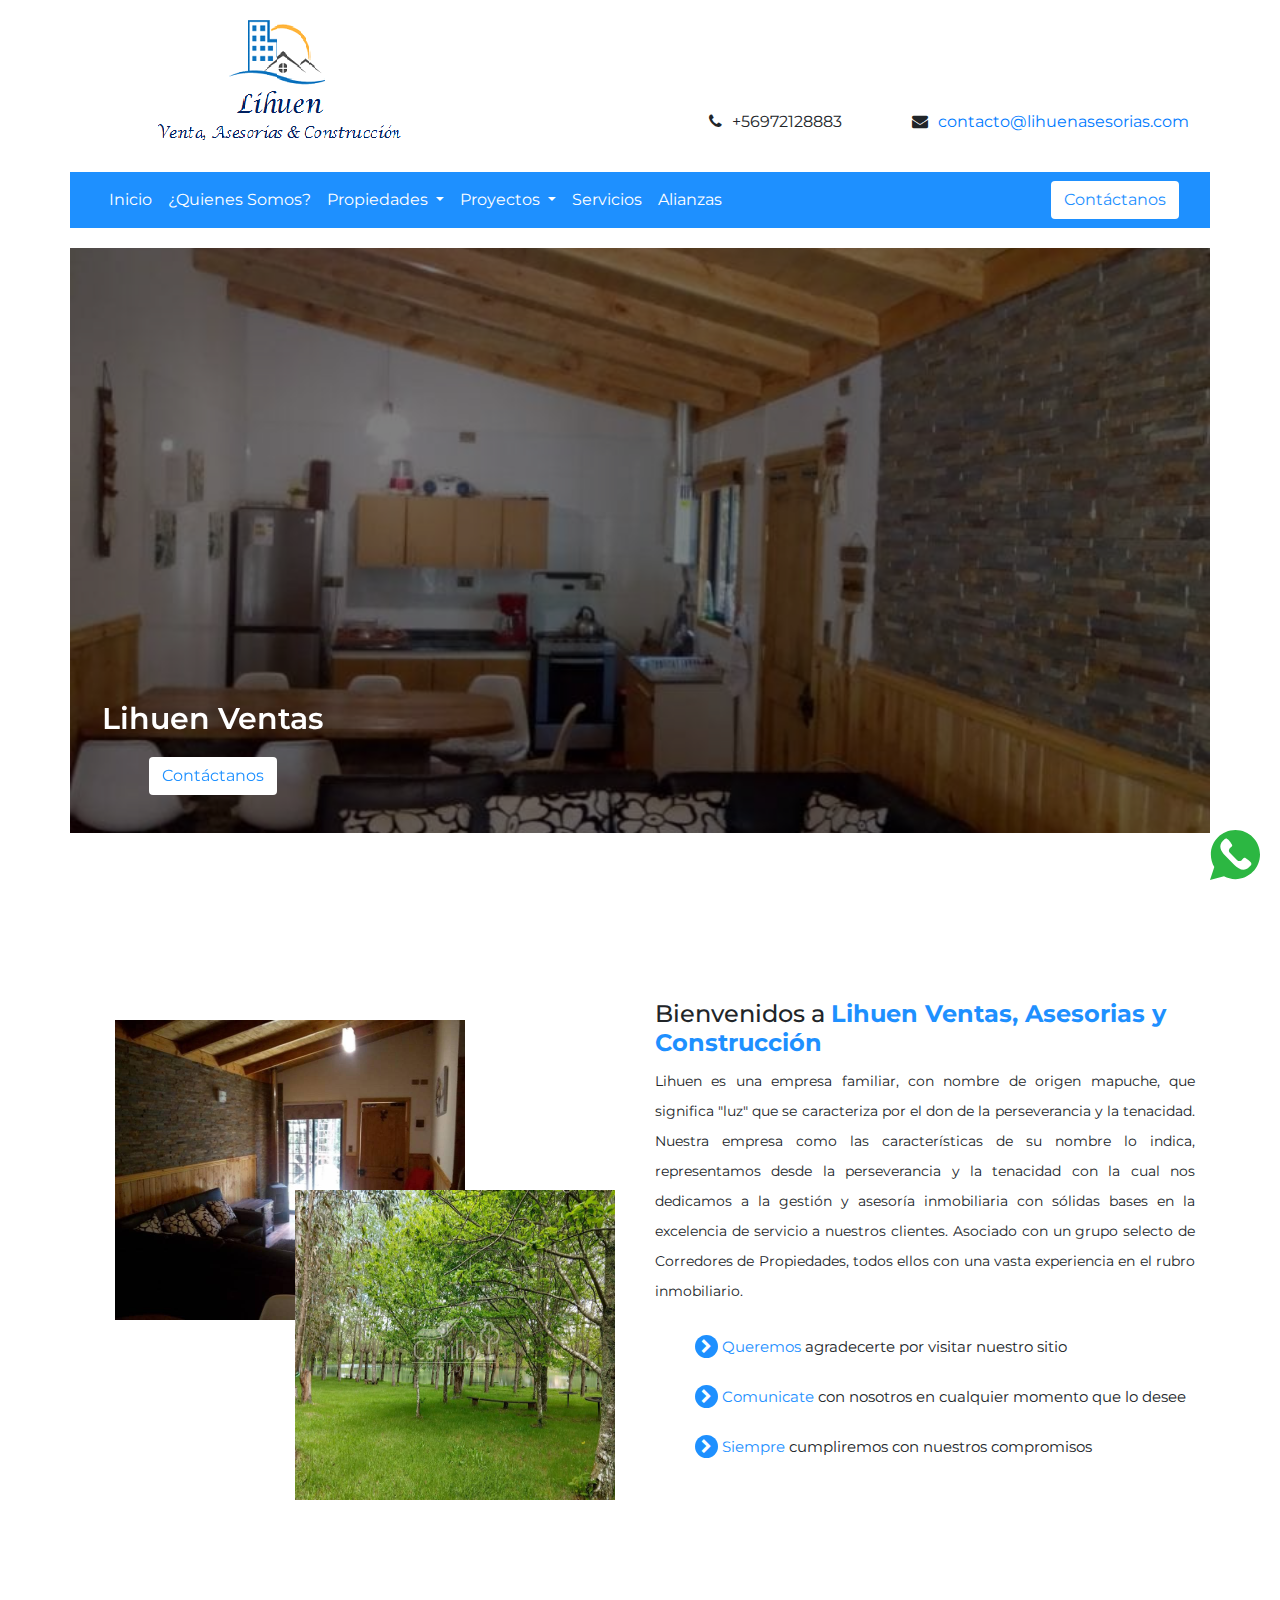
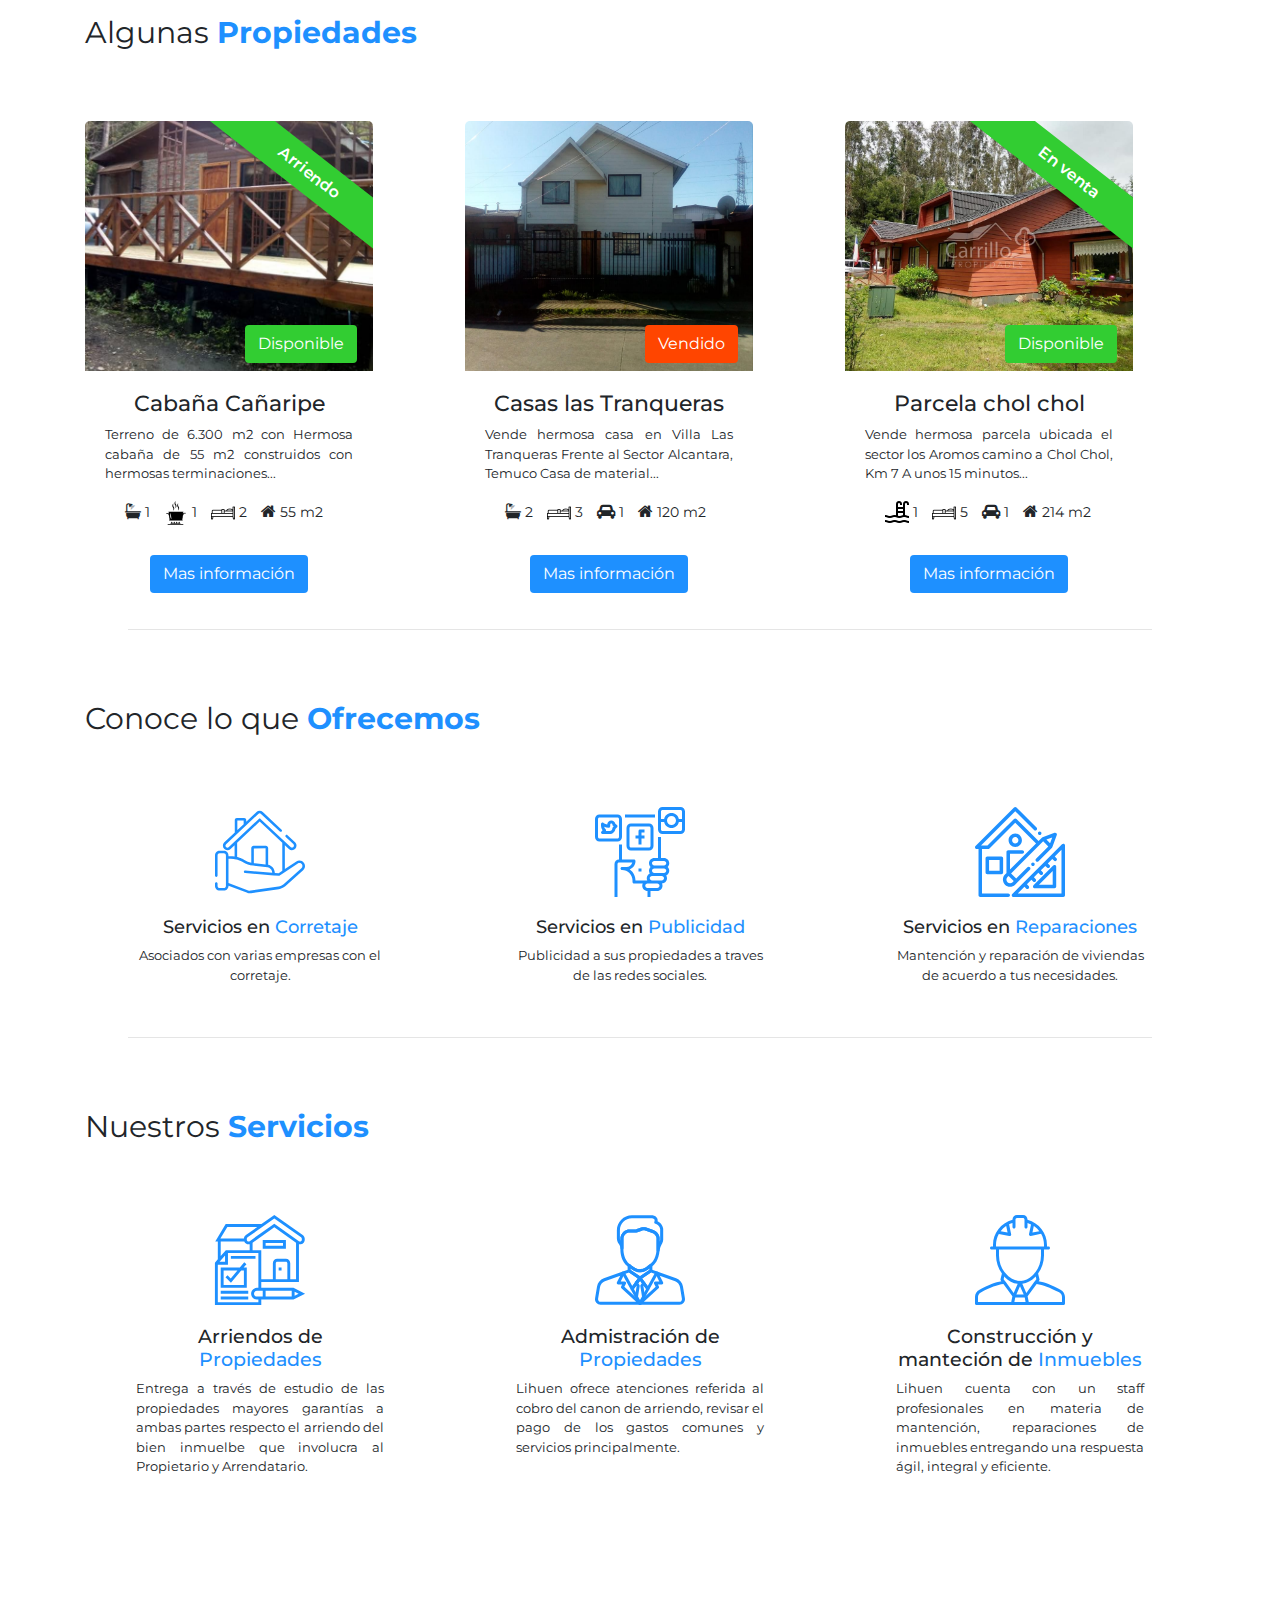
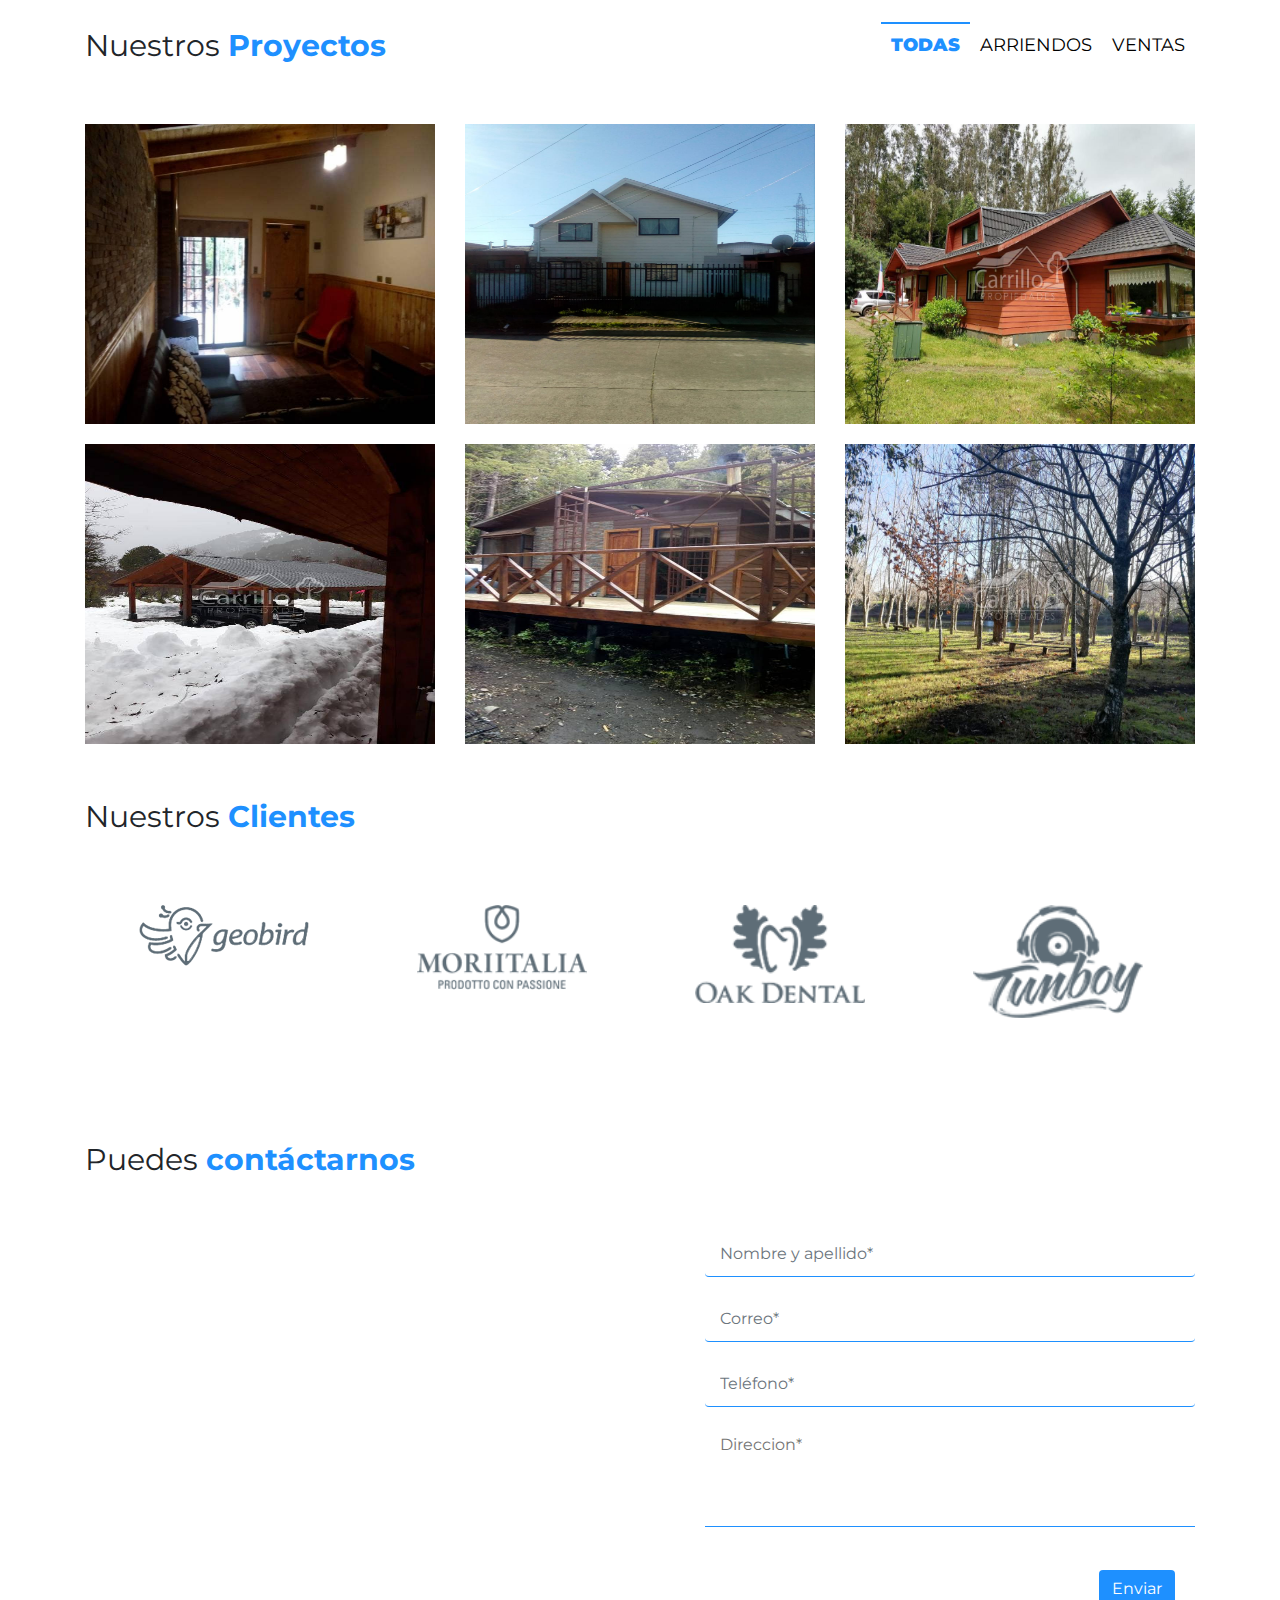
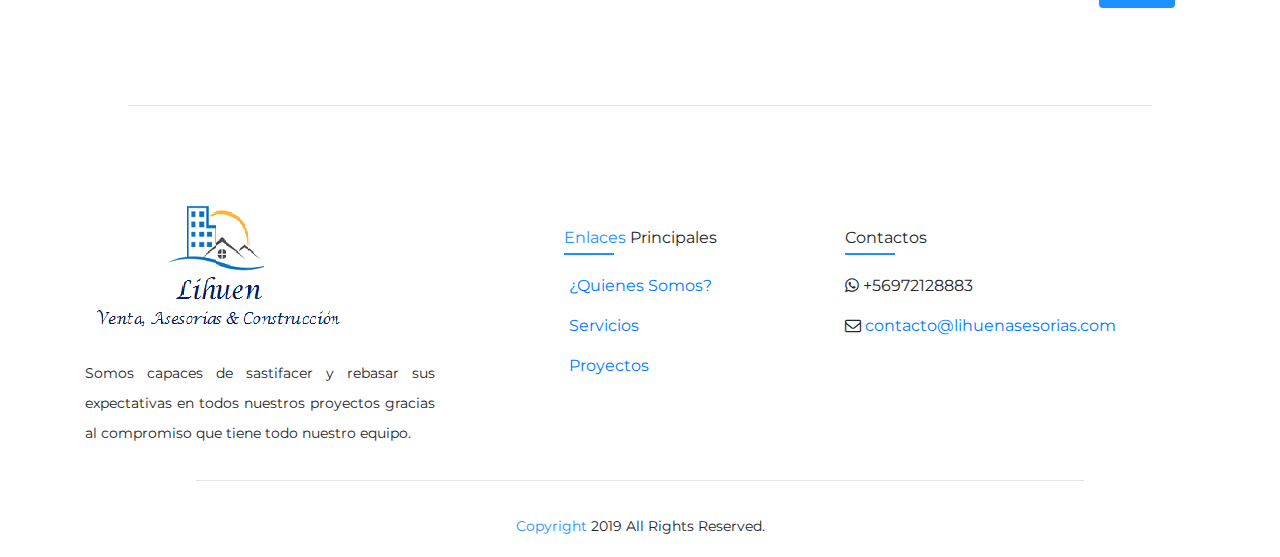
==== commit c0d88f61: "add section new" ====
--- a/docs/index.html
+++ b/docs/index.html
@@ -66,12 +66,7 @@
               <a class="nav-link " href="">
                 ¿Quienes Somos?
               </a>
-              <div class="dropdown-menu" aria-labelledby="navbarDropdown">
-                <a class="dropdown-item" href="#">Action</a>
-                <a class="dropdown-item" href="#">Another action</a>
-                <div class="dropdown-divider"></div>
-                <a class="dropdown-item" href="#">Something else here</a>
-              </div>
+
             </li>
 
             <li class="nav-item dropdown">
@@ -80,10 +75,10 @@
               Propiedades
             </a>
             <div class="dropdown-menu" aria-labelledby="navbarDropdown">
-              <a class="dropdown-item" href="#">Cabañas</a>
-              <a class="dropdown-item" href="#">Parcelas</a>
-
-              <a class="dropdown-item" href="#">Casas</a>
+              <a class="dropdown-item" href="#">En ventas</a>
+              <a class="dropdown-item" href="#">Arriendos</a>
+
+
             </div>
           </li>
           <li class="nav-item dropdown">
@@ -98,20 +93,15 @@
             <a class="dropdown-item" href="#">Something else here</a>
           </div>
         </li>
-        <li class="nav-item dropdown">
-          <a class="nav-link dropdown-toggle" href="#" id="navbarDropdown" role="button" data-toggle="dropdown"
-          aria-haspopup="true" aria-expanded="false">
+        <li class="nav-item ">
+          <a class="nav-link " href="#servicios" 
+          >
           Servicios
         </a>
-        <div class="dropdown-menu" aria-labelledby="navbarDropdown">
-          <a class="dropdown-item" href="#">Action</a>
-          <a class="dropdown-item" href="#">Another action</a>
-          <div class="dropdown-divider"></div>
-          <a class="dropdown-item" href="#">Something else here</a>
-        </div>
+
       </li>
       <li class="nav-item ">
-        <a class="nav-link " href="#">
+        <a class="nav-link " href="#alianzas">
           Alianzas
         </a>
 
@@ -241,6 +231,8 @@
           <div class="row">
             <div class="columnas-propiedades col-lg-4 col-sm-6">
               <div class="propiedades-card" style="width: 18rem;">
+                <p class="etiqueta">Arriendo</p>
+
 
 
                 <div class="contenedor-img">
@@ -255,6 +247,7 @@
                   <div class="cuadro1">
                     <a class="btn btn-green" href="">Disponible</a>
                   </div>
+
                   <p class="texto-propiedad">Terreno de 6.300 m2 con Hermosa cabaña de 55 m2 construidos con hermosas
                   terminaciones...</p>
                   <div class="propiedades-iconos">
@@ -315,6 +308,8 @@
             </div>
             <div class="columnas-propiedades col-lg-4 col-sm-6">
               <div class="propiedades-card" style="width: 18rem;">
+                <p class="etiqueta">En venta</p>
+
                 <div class="contenedor-img">
                   <img src="assets/img/Parcela Chol Chol/parcela2.jpg" class="propiedades-img" alt="...">
                 </div>
@@ -323,6 +318,7 @@
                   <div class="cuadro1">
                     <a class="btn btn-green" href="">Disponible</a>
                   </div>
+
                   <p class="texto-propiedad">Vende hermosa parcela ubicada el sector los Aromos camino a Chol Chol, Km 7
                   A unos 15 minutos...</p>
                   <div class="propiedades-iconos">
@@ -397,336 +393,388 @@
 
         </div>
       </section>
-
-      <section class="container-proyectos container">
-        <div class="row">
-          <div class="col-lg-6">
-            <div class="container-proyectos-titulo">
-              <div class="container-titulo">
-                <p class="titulo">Nuestros <strong class="text-color">Proyectos</strong></p>
-              </div>
-            </div>
-          </div>
-          <div class="tabs-section col-lg-6">
-            <ul class="nav nav-pills mb-3" id="pills-tab" role="tablist">
-              <li class="nav-item">
-                <a class="nav-link-tabs active" id="pills-home-tab" data-toggle="pill" href="#pills-home" role="tab"
-                aria-controls="pills-home" aria-selected="true">Todas</a>
-              </li>
-              <li class="nav-item">
-                <a class="nav-link-tabs" id="pills-profile-tab" data-toggle="pill" href="#pills-profile" role="tab"
-                aria-controls="pills-profile" aria-selected="false">Cabañas</a>
-              </li>
-              <li class="nav-item">
-                <a class="nav-link-tabs" id="pills-contact-tab" data-toggle="pill" href="#pills-contact" role="tab"
-                aria-controls="pills-contact" aria-selected="false">Parcelas</a>
-              </li>
-            </ul>
-
-          </div>
-        </div>
-        <div class="tab-content" id="pills-tabContent">
-          <div class="tab-pane fade show active" id="pills-home" role="tabpanel" aria-labelledby="pills-home-tab">
-            <div class="container-img-proyecto">
+      <hr class="linea">
+      <section id="servicios" class="container-descripcion2 container">
+        <div class="container-titulo">
+          <p class="titulo">Nuestros <strong class="text-color">Servicios</strong></p>
+        </div>
+        <div class="container-cards">
+
+          <div class="row">
+            <div class="card-services col-lg-4 col-xs-12 col-sm-4">
+              <div class="card" style="width: 18rem;">
+                <div class="contenedor-img">
+                  <img src="assets/img/sublease (1).svg" class="card-img" alt="...">
+                </div>
+                <div class="card-body">
+                  <h5 class="card-titulo1">Arriendos de <span class="palabra">Propiedades</span></h5>
+                  <p class="card-texto1"> Entrega a través de estudio de las propiedades  mayores garantías a ambas partes respecto el arriendo del bien inmuelbe que involucra al Propietario y Arrendatario.</p>
+
+                </div>
+              </div>
+            </div>
+            <div class="card-services col-lg-4 col-xs-12 col-sm-4">
+              <div class="card" style="width: 18rem;">
+                <div class="contenedor-img">
+                  <img src="assets/img/manager.svg" class="card-img" alt="...">
+                </div>
+
+                <div class="card-body">
+                  <h5 class="card-titulo1">Admistración de <span class="palabra">Propiedades</span></h5>
+                  <p class="card-texto1">Lihuen ofrece atenciones referida al cobro del canon de arriendo, revisar el pago de los gastos comunes y servicios principalmente.</p>
+
+                </div>
+              </div>
+            </div>
+            <div class="card-services col-lg-4 col-xs-12 col-sm-4">
+              <div class="card" style="width: 18rem;">
+                <div class="contenedor-img">
+                  <img src="assets/img/engineer.svg" class="card-img" alt="...">
+                </div>
+                <div class="card-body">
+                  <h5 class="card-titulo1">Construcción y manteción de  <span class="palabra">Inmuebles</span></h5>
+                  <p class="card-texto1">Lihuen cuenta con un staff profesionales en materia de mantención, reparaciones de inmuebles entregando una respuesta ágil, integral y eficiente.
+                  </p>
+                </div>
+              </div>
+            </div>
+
+
+          </div>
+        </div>
+
+      </div>
+    </section>
+
+    <section class="container-proyectos container">
+      <div class="row">
+        <div class="col-lg-6">
+          <div class="container-proyectos-titulo">
+            <div class="container-titulo">
+              <p class="titulo">Nuestros <strong class="text-color">Proyectos</strong></p>
+            </div>
+          </div>
+        </div>
+        <div class="tabs-section col-lg-6">
+          <ul class="nav nav-pills mb-3" id="pills-tab" role="tablist">
+            <li class="nav-item">
+              <a class="nav-link-tabs active" id="pills-home-tab" data-toggle="pill" href="#pills-home" role="tab"
+              aria-controls="pills-home" aria-selected="true">Todas</a>
+            </li>
+            <li class="nav-item">
+              <a class="nav-link-tabs" id="pills-profile-tab" data-toggle="pill" href="#pills-profile" role="tab"
+              aria-controls="pills-profile" aria-selected="false">Arriendos</a>
+            </li>
+            <li class="nav-item">
+              <a class="nav-link-tabs" id="pills-contact-tab" data-toggle="pill" href="#pills-contact" role="tab"
+              aria-controls="pills-contact" aria-selected="false">Ventas</a>
+            </li>
+          </ul>
+
+        </div>
+      </div>
+      <div class="tab-content" id="pills-tabContent">
+        <div class="tab-pane fade show active" id="pills-home" role="tabpanel" aria-labelledby="pills-home-tab">
+          <div class="container-img-proyecto">
+            <div class="row">
+              <div class="col-lg-4 col-sm-6">
+                <div class="contenedor-img2">
+                  <a href="///home/juan/Documentos/Proyectos/Lihuen-w/docs/propiedades.html">
+                    <img class="imagen3" src="assets/img/Cabaña Coñaripe/cabaña2.jpg" alt="">
+                  </a>
+
+                </div>
+
+              </div>
+              <div class="col-lg-4 col-sm-6">
+                <div class="contenedor-img2">
+                  <a href="///home/juan/Documentos/Proyectos/Lihuen-w/docs/propiedades.html">
+                    <img class="imagen3" src="assets/img/ Casa Las Tranqueras/casa2.jpg" alt="">
+                  </a>
+
+                </div>
+
+              </div>
+              <div class="col-lg-4 col-sm-6">
+                <div class="contenedor-img2">
+                  <a href="">
+                    <img class="imagen3" src="assets/img/Parcela Chol Chol/parcela2.jpg" alt="">
+                  </a>
+
+                </div>
+
+              </div>
+              <div class="col-lg-4 col-sm-6">
+                <div class="contenedor-img2">
+                  <a href="///home/juan/Documentos/Proyectos/Lihuen-w/docs/propiedades.html">
+                    <img class="imagen4" src="assets/img/Venta malalcahuello/venta2.jpg" alt="">
+                  </a>
+
+                </div>
+
+              </div>
+              <div class="col-lg-4 col-sm-6">
+                <div class="contenedor-img2">
+                  <a href="///home/juan/Documentos/Proyectos/Lihuen-w/docs/propiedades.html">
+                    <img class="imagen4" src="assets/img/Cabaña Coñaripe/cabaña3.jpg" alt="">
+                  </a>
+
+                </div>
+
+              </div>
+              <div class="col-lg-4 col-sm-6">
+                <div class="contenedor-img2">
+                  <a href="///home/juan/Documentos/Proyectos/Lihuen-w/docs/propiedades.html">
+                    <img class="imagen4" src="assets/img/Parcela Chol Chol/parcela3.jpg" alt="">
+                  </a>
+
+                </div>
+
+              </div>
+            </div>
+          </div>
+        </div>
+        <div class="tab-pane fade" id="pills-profile" role="tabpanel" aria-labelledby="pills-profile-tab">
+          <div class="container-img-proyecto">
+            <div class="row">
+              <div class="col-lg-4 col-sm-6">
+                <div class="contenedor-img2">
+                  <img class="imagen3" src="assets/img/Cabaña Coñaripe/cabaña2.jpg" alt="">
+                </div>
+
+              </div>
+              <div class="col-lg-4 col-sm-6">
+                <div class="contenedor-img2">
+                  <img class="imagen3" src="assets/img/ Casa Las Tranqueras/casa2.jpg" alt="">
+                </div>
+
+              </div>
+
+            </div>
+          </div>
+        </div>
+        <div class="tab-pane fade" id="pills-contact" role="tabpanel" aria-labelledby="pills-contact-tab">
+          <div class="container-img-proyecto">
+            <div class="row">
+              <div class="col-lg-4 col-sm-6">
+                <div class="contenedor-img2">
+                  <img class="imagen3" src="assets/img/Cabaña Coñaripe/cabaña2.jpg" alt="">
+                </div>
+
+              </div>
+              <div class="col-lg-4 col-sm-6">
+                <div class="contenedor-img2">
+                  <img class="imagen3" src="assets/img/ Casa Las Tranqueras/casa2.jpg" alt="">
+                </div>
+
+              </div>
+              <div class="col-lg-4 col-sm-6">
+                <div class="contenedor-img2">
+                  <img class="imagen3" src="assets/img/Parcela Chol Chol/parcela2.jpg" alt="">
+                </div>
+
+              </div>
+
+            </div>
+          </div>
+        </div>
+      </div>
+
+
+    </section>
+    <section id="alianzas" class="container-clientes container">
+      <div class="container-clientes__titulo">
+        <div class="container-titulo">
+          <p class="titulo">Nuestros <strong class="text-color">Clientes</strong></p>
+        </div>
+      </div>
+      <div class="main-banner__clientes">
+        <div class="container p-0">
+          <div class="main-banne-content__logos">
+            <div class="main-banner__item">
+              <div class="main-banner__cards">
+                <div class="card-clientes">
+                  <div class="card" style="width: 18rem;">
+                    <div class="contenedor-img">
+                      <img src="assets/img/client_logo/client_logo-1.png" class="img-clientes" alt="...">
+                    </div>
+
+                  </div>
+                </div>
+              </div>
+            </div>
+            <div class="main-banner__item">
+              <div class="main-banner__cards">
+                <div class="card-clientes">
+                  <div class="card" style="width: 18rem;">
+                    <div class="contenedor-img ">
+                      <img src="assets/img/client_logo/client_logo-2.png" class="img-clientes" alt="...">
+                    </div>
+
+                  </div>
+                </div>
+              </div>
+            </div>
+            <div class="main-banner__item">
+              <div class="main-banner__cards">
+                <div class="card-clientes">
+                  <div class="card" style="width: 18rem;">
+                    <div class="contenedor-img">
+                      <img src="assets/img/client_logo/client_logo-3.png" class="img-clientes" alt="...">
+                    </div>
+
+                  </div>
+                </div>
+              </div>
+            </div>
+            <div class="main-banner__item">
+              <div class="main-banner__cards">
+                <div class="card-clientes">
+                  <div class="card" style="width: 18rem;">
+                    <div class="contenedor-img">
+                      <img src="assets/img/client_logo/client_logo-4.png" class="img-clientes" alt="...">
+                    </div>
+
+                  </div>
+                </div>
+              </div>
+            </div>
+            <div class="main-banner__item">
+              <div class="main-banner__cards">
+                <div class="card-clientes">
+                  <div class="card" style="width: 18rem;">
+                    <div class="contenedor-img">
+                      <img src="assets/img/client_logo/client_logo-5.png" class="img-clientes" alt="...">
+                    </div>
+
+                  </div>
+                </div>
+              </div>
+            </div>
+
+
+
+
+
+          </section>
+          <section id="contactos" class="main-contact">
+            <div class="container">
+              <div class="container-proyectos-titulo">
+                <div class="container-titulo">
+                  <p class="titulo"> Puedes <strong class="text-color">contáctarnos</strong></p>
+                </div>
+              </div>
+              <div class="main-contact__content">
+                <div class="main-contact__item">
+                  <div class="main-contact__map">
+                    <iframe class="ubicacion"
+                    src="https://www.google.com/maps/embed?pb=!1m18!1m12!1m3!1d3330.6003113759343!2d-70.56662108519093!3d-33.40759030269921!2m3!1f0!2f0!3f0!3m2!1i1024!2i768!4f13.1!3m3!1m2!1s0x9662cedd1d330ced%3A0x38b0309f7ae4d7dc!2sAv.%20Apoquindo%206410%2C%20oficina%20605%2C%20Las%20Condes%2C%20Regi%C3%B3n%20Metropolitana%2C%20Chile!5e0!3m2!1ses-419!2sve!4v1571691210834!5m2!1ses-419!2sve"
+                    frameborder="0" style="border:0;" allowfullscreen=""></iframe>
+                  </div>
+                </div>
+                <div class="main-contant__item">
+                  <div class="main-contact__contact">
+                    <div class="main-footer__form">
+                      <form>
+                        <div class="form-group">
+
+                          <input class="form-control" id="formGroupExampleInput" placeholder="Nombre y apellido*" type="text">
+                        </div>
+                        <div class="form-group">
+                          <input class="form-control" id="formGroupExampleInput2" placeholder="Correo*" type="text">
+                        </div>
+                        <div class="form-group">
+                          <input class="form-control" id="formGroupExampleInput2" placeholder="Teléfono*" type="phone">
+                        </div>
+                        <div class="form-group">
+                          <textarea placeholder="Direccion*" rows="8"></textarea>
+                        </div>
+                        <div class="float-right btn-box">
+                          <button class="btn btn-blue">
+                            Enviar
+                          </button>
+                        </div>
+                      </form>
+                    </div>
+                  </div>
+                </div>
+              </div>
+            </div>
+          </section>
+          <hr class="linea">
+          <footer class="container-final1 container">
+            <div class="final1">
               <div class="row">
+                <div class="col-lg-4 col-xs-12 ">
+                  <div class="texto-final">
+                    <div class="imagen-final">
+                      <img src="assets/img/Logo face.png">
+                    </div>
+
+                    <div class="final-texto">
+                      <p class="texto1">Somos capaces de sastifacer y rebasar sus expectativas en todos nuestros proyectos
+                      gracias al compromiso que tiene todo nuestro equipo.</p>
+                    </div>
+
+
+
+                  </div>
+                </div>
                 <div class="col-lg-4 col-sm-6">
-                  <div class="contenedor-img2">
-                    <a href="///home/juan/Documentos/Proyectos/Lihuen-w/docs/propiedades.html">
-                      <img class="imagen3" src="assets/img/Cabaña Coñaripe/cabaña2.jpg" alt="">
-                    </a>
-
-                  </div>
-
+                  <div class="texto-final2">
+                    <div class="final-texto">
+                      <p class="texto"><span class="palabra">Enlaces</span> Principales</p>
+
+                    </div>
+                    <div class="lista-final1">
+                      <ul class="lista2">
+                        <li class="items2"><a href="#">¿Quienes Somos?</a> </li>
+                        <li class="items2"><a href="#">Servicios</a> </li>
+                        <li class="items2"><a href="#">Proyectos</a> </li>
+                      </ul>
+                    </div>
+
+                  </div>
                 </div>
                 <div class="col-lg-4 col-sm-6">
-                  <div class="contenedor-img2">
-                    <a href="///home/juan/Documentos/Proyectos/Lihuen-w/docs/propiedades.html">
-                      <img class="imagen3" src="assets/img/ Casa Las Tranqueras/casa2.jpg" alt="">
-                    </a>
-
-                  </div>
-
-                </div>
-                <div class="col-lg-4 col-sm-6">
-                  <div class="contenedor-img2">
-                    <a href="">
-                      <img class="imagen3" src="assets/img/Parcela Chol Chol/parcela2.jpg" alt="">
-                    </a>
-
-                  </div>
-
-                </div>
-                <div class="col-lg-4 col-sm-6">
-                  <div class="contenedor-img2">
-                    <a href="///home/juan/Documentos/Proyectos/Lihuen-w/docs/propiedades.html">
-                      <img class="imagen4" src="assets/img/Venta malalcahuello/venta2.jpg" alt="">
-                    </a>
-
-                  </div>
-
-                </div>
-                <div class="col-lg-4 col-sm-6">
-                  <div class="contenedor-img2">
-                    <a href="///home/juan/Documentos/Proyectos/Lihuen-w/docs/propiedades.html">
-                      <img class="imagen4" src="assets/img/Cabaña Coñaripe/cabaña3.jpg" alt="">
-                    </a>
-
-                  </div>
-
-                </div>
-                <div class="col-lg-4 col-sm-6">
-                  <div class="contenedor-img2">
-                    <a href="///home/juan/Documentos/Proyectos/Lihuen-w/docs/propiedades.html">
-                      <img class="imagen4" src="assets/img/Parcela Chol Chol/parcela3.jpg" alt="">
-                    </a>
-
-                  </div>
-
-                </div>
-              </div>
-            </div>
-          </div>
-          <div class="tab-pane fade" id="pills-profile" role="tabpanel" aria-labelledby="pills-profile-tab">
-            <div class="container-img-proyecto">
-              <div class="row">
-                <div class="col-lg-4 col-sm-6">
-                  <div class="contenedor-img2">
-                    <img class="imagen3" src="assets/img/Cabaña Coñaripe/cabaña2.jpg" alt="">
-                  </div>
-
-                </div>
-                <div class="col-lg-4 col-sm-6">
-                  <div class="contenedor-img2">
-                    <img class="imagen3" src="assets/img/ Casa Las Tranqueras/casa2.jpg" alt="">
-                  </div>
-
-                </div>
-
-              </div>
-            </div>
-          </div>
-          <div class="tab-pane fade" id="pills-contact" role="tabpanel" aria-labelledby="pills-contact-tab">
-            <div class="container-img-proyecto">
-              <div class="row">
-                <div class="col-lg-4 col-sm-6">
-                  <div class="contenedor-img2">
-                    <img class="imagen3" src="assets/img/Cabaña Coñaripe/cabaña2.jpg" alt="">
-                  </div>
-
-                </div>
-                <div class="col-lg-4 col-sm-6">
-                  <div class="contenedor-img2">
-                    <img class="imagen3" src="assets/img/ Casa Las Tranqueras/casa2.jpg" alt="">
-                  </div>
-
-                </div>
-                <div class="col-lg-4 col-sm-6">
-                  <div class="contenedor-img2">
-                    <img class="imagen3" src="assets/img/Parcela Chol Chol/parcela2.jpg" alt="">
-                  </div>
-
-                </div>
-
-              </div>
-            </div>
-          </div>
-        </div>
-
-
-      </section>
-      <section class="container-clientes container">
-        <div class="container-clientes__titulo">
-          <div class="container-titulo">
-            <p class="titulo">Nuestros <strong class="text-color">Clientes</strong></p>
-          </div>
-        </div>
-        <div class="main-banner__clientes">
-          <div class="container p-0">
-            <div class="main-banne-content__logos">
-              <div class="main-banner__item">
-                <div class="main-banner__cards">
-                  <div class="card-clientes">
-                    <div class="card" style="width: 18rem;">
-                      <div class="contenedor-img">
-                        <img src="assets/img/client_logo/client_logo-1.png" class="img-clientes" alt="...">
-                      </div>
-
-                    </div>
-                  </div>
-                </div>
-              </div>
-              <div class="main-banner__item">
-                <div class="main-banner__cards">
-                  <div class="card-clientes">
-                    <div class="card" style="width: 18rem;">
-                      <div class="contenedor-img ">
-                        <img src="assets/img/client_logo/client_logo-2.png" class="img-clientes" alt="...">
-                      </div>
-
-                    </div>
-                  </div>
-                </div>
-              </div>
-              <div class="main-banner__item">
-                <div class="main-banner__cards">
-                  <div class="card-clientes">
-                    <div class="card" style="width: 18rem;">
-                      <div class="contenedor-img">
-                        <img src="assets/img/client_logo/client_logo-3.png" class="img-clientes" alt="...">
-                      </div>
-
-                    </div>
-                  </div>
-                </div>
-              </div>
-              <div class="main-banner__item">
-                <div class="main-banner__cards">
-                  <div class="card-clientes">
-                    <div class="card" style="width: 18rem;">
-                      <div class="contenedor-img">
-                        <img src="assets/img/client_logo/client_logo-4.png" class="img-clientes" alt="...">
-                      </div>
-
-                    </div>
-                  </div>
-                </div>
-              </div>
-              <div class="main-banner__item">
-                <div class="main-banner__cards">
-                  <div class="card-clientes">
-                    <div class="card" style="width: 18rem;">
-                      <div class="contenedor-img">
-                        <img src="assets/img/client_logo/client_logo-5.png" class="img-clientes" alt="...">
-                      </div>
-
-                    </div>
-                  </div>
-                </div>
-              </div>
-
-
-
-
-
-            </section>
-            <section id="contactos" class="main-contact">
-              <div class="container">
-                <div class="container-proyectos-titulo">
-                  <div class="container-titulo">
-                    <p class="titulo"> Puedes <strong class="text-color">contáctarnos</strong></p>
-                  </div>
-                </div>
-                <div class="main-contact__content">
-                  <div class="main-contact__item">
-                    <div class="main-contact__map">
-                      <iframe class="ubicacion"
-                      src="https://www.google.com/maps/embed?pb=!1m18!1m12!1m3!1d3330.6003113759343!2d-70.56662108519093!3d-33.40759030269921!2m3!1f0!2f0!3f0!3m2!1i1024!2i768!4f13.1!3m3!1m2!1s0x9662cedd1d330ced%3A0x38b0309f7ae4d7dc!2sAv.%20Apoquindo%206410%2C%20oficina%20605%2C%20Las%20Condes%2C%20Regi%C3%B3n%20Metropolitana%2C%20Chile!5e0!3m2!1ses-419!2sve!4v1571691210834!5m2!1ses-419!2sve"
-                      frameborder="0" style="border:0;" allowfullscreen=""></iframe>
-                    </div>
-                  </div>
-                  <div class="main-contant__item">
-                    <div class="main-contact__contact">
-                      <div class="main-footer__form">
-                        <form>
-                          <div class="form-group">
-
-                            <input class="form-control" id="formGroupExampleInput" placeholder="Nombre y apellido*" type="text">
-                          </div>
-                          <div class="form-group">
-                            <input class="form-control" id="formGroupExampleInput2" placeholder="Correo*" type="text">
-                          </div>
-                          <div class="form-group">
-                            <input class="form-control" id="formGroupExampleInput2" placeholder="Teléfono*" type="phone">
-                          </div>
-                          <div class="form-group">
-                            <textarea placeholder="Direccion*" rows="8"></textarea>
-                          </div>
-                          <div class="float-right btn-box">
-                            <button class="btn btn-blue">
-                              Enviar
-                            </button>
-                          </div>
-                        </form>
-                      </div>
-                    </div>
-                  </div>
-                </div>
-              </div>
-            </section>
-            <hr class="linea">
-            <footer class="container-final1 container">
-              <div class="final1">
-                <div class="row">
-                  <div class="col-lg-4 col-xs-12 ">
-                    <div class="texto-final">
-                      <div class="imagen-final">
-                        <img src="assets/img/Logo face.png">
-                      </div>
-
-                      <div class="final-texto">
-                        <p class="texto1">Somos capaces de sastifacer y rebasar sus expectativas en todos nuestros proyectos
-                        gracias al compromiso que tiene todo nuestro equipo.</p>
-                      </div>
-
-
-
-                    </div>
-                  </div>
-                  <div class="col-lg-4 col-sm-6">
-                    <div class="texto-final2">
-                      <div class="final-texto">
-                        <p class="texto"><span class="palabra">Enlaces</span> Principales</p>
-
-                      </div>
-                      <div class="lista-final1">
-                        <ul class="lista2">
-                          <li class="items2"><a href="#">¿Quienes Somos?</a> </li>
-                          <li class="items2"><a href="#">Servicios</a> </li>
-                          <li class="items2"><a href="#">Proyectos</a> </li>
+                  <div class="texto-final2 texto-final2__flexstart">
+                    <div class="final-texto">
+                      <p class="texto">Contactos</p>
+                    </div>
+                    <div class="lista-final1">
+                      <ul class="lista2">
+                        <li class="items2">
+                          <i class="fa fa-whatsapp"></i>
+
+                        +56972128883</li>
+                        <li class="items2">
+
+                          <i class="fa fa-envelope-o"></i>
+                          <a href="#">contacto@lihuenasesorias.com</a> </li>
                         </ul>
                       </div>
 
                     </div>
                   </div>
-                  <div class="col-lg-4 col-sm-6">
-                    <div class="texto-final2 texto-final2__flexstart">
-                      <div class="final-texto">
-                        <p class="texto">Contactos</p>
-                      </div>
-                      <div class="lista-final1">
-                        <ul class="lista2">
-                          <li class="items2">
-                            <i class="fa fa-whatsapp"></i>
-
-                          +56972128883</li>
-                          <li class="items2">
-
-                            <i class="fa fa-envelope-o"></i>
-                            <a href="#">contacto@lihuenasesorias.com</a> </li>
-                          </ul>
-                        </div>
-
-                      </div>
-                    </div>
-                  </div>
-                </div>
-                <hr class="linea">
-                <div class="texto-final3">
-                  <p class="texto2"><span class="palabra">Copyright</span> 2019 All Rights Reserved.
-                  </p>
-                </div>
-
-              </footer>
-
-
-
-
-              <script src="assets/js/jquery-3.4.1.min.js"></script>
-              <script type="text/javascript" src="assets/js/bootstrap.min.js"></script>
-              <script type="text/javascript" src="assets/js/slick.js"></script>
-              <script type="text/javascript" src="assets/js/main.js"></script>
-
-
-            </body>
-
-            </html>+                </div>
+              </div>
+              <hr class="linea">
+              <div class="texto-final3">
+                <p class="texto2"><span class="palabra">Copyright</span> 2019 All Rights Reserved.
+                </p>
+              </div>
+
+            </footer>
+
+
+
+
+            <script src="assets/js/jquery-3.4.1.min.js"></script>
+            <script type="text/javascript" src="assets/js/bootstrap.min.js"></script>
+            <script type="text/javascript" src="assets/js/slick.js"></script>
+            <script type="text/javascript" src="assets/js/main.js"></script>
+
+
+          </body>
+
+          </html>--- a/docs/assets/css/estilos.css
+++ b/docs/assets/css/estilos.css
@@ -378,6 +378,7 @@
 	border-top-right-radius: 5px;
 	border-bottom-right-radius: px;
 	border-bottom-left-radius: px;
+	object-fit: cover;
 }
 
 .titulo-propiedades {
@@ -387,6 +388,8 @@
 
 .propiedades-card {
 	margin-top: 50px;
+	overflow: hidden;
+	position: relative;
 
 }
 
@@ -537,7 +540,7 @@
 
 .cuadro {
 	position: absolute;
-	left: 200px;
+	left: 180px;
 	bottom: 250px;
 
 }
@@ -571,7 +574,7 @@
 
 .cuadro1 {
 	position: absolute;
-	left: 180px;
+	left: 160px;
 	bottom: 250px;
 
 }
@@ -679,6 +682,34 @@
 
 
 }
+.card-titulo1{
+	text-align: center;
+	font-size: 19.2px;
+
+}
+.card-texto1{
+	text-align: justify;
+	font-size: 13px;
+}
+.etiqueta{
+	position: absolute;
+	background: #32CD32;
+	color: #fff;
+	transform: rotate(38deg);
+	font-weight: 600;
+	padding: .5rem;
+	border-radius: 5px 0 0 5px;
+	width: 100%;
+	height: auto;
+	top: 2rem;
+	text-align: center;
+	right:-5rem;
+	text-align: center;
+}
+
+
+
+
 
 
 @media (min-width: 0px) and (max-width: 767px) {
@@ -871,6 +902,13 @@
 	.logo-ws{
 		display: none;
 	}
+	.cuadro2{
+		position: absolute;
+		left: 35px;
+		bottom: 260px;
+
+
+	}
 }
 
 @media (min-width: 768px) and (max-width: 991px) {
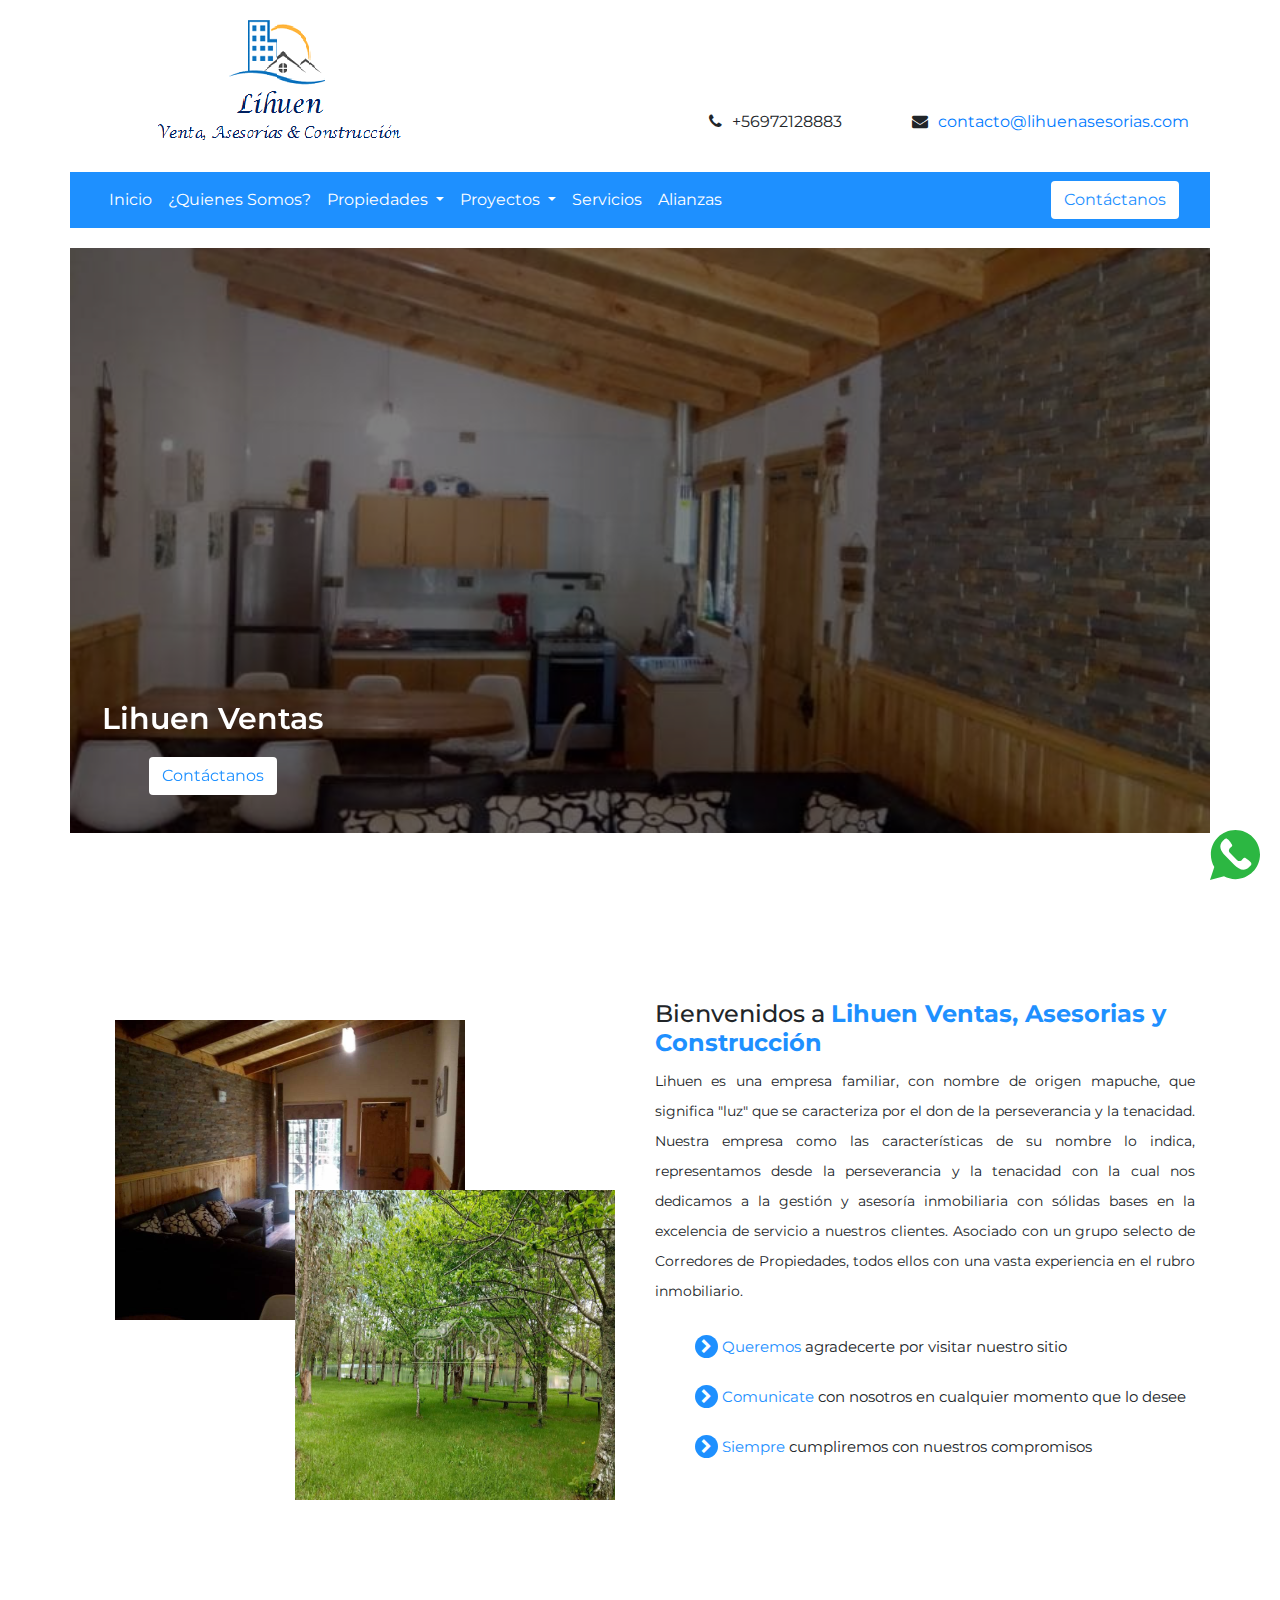
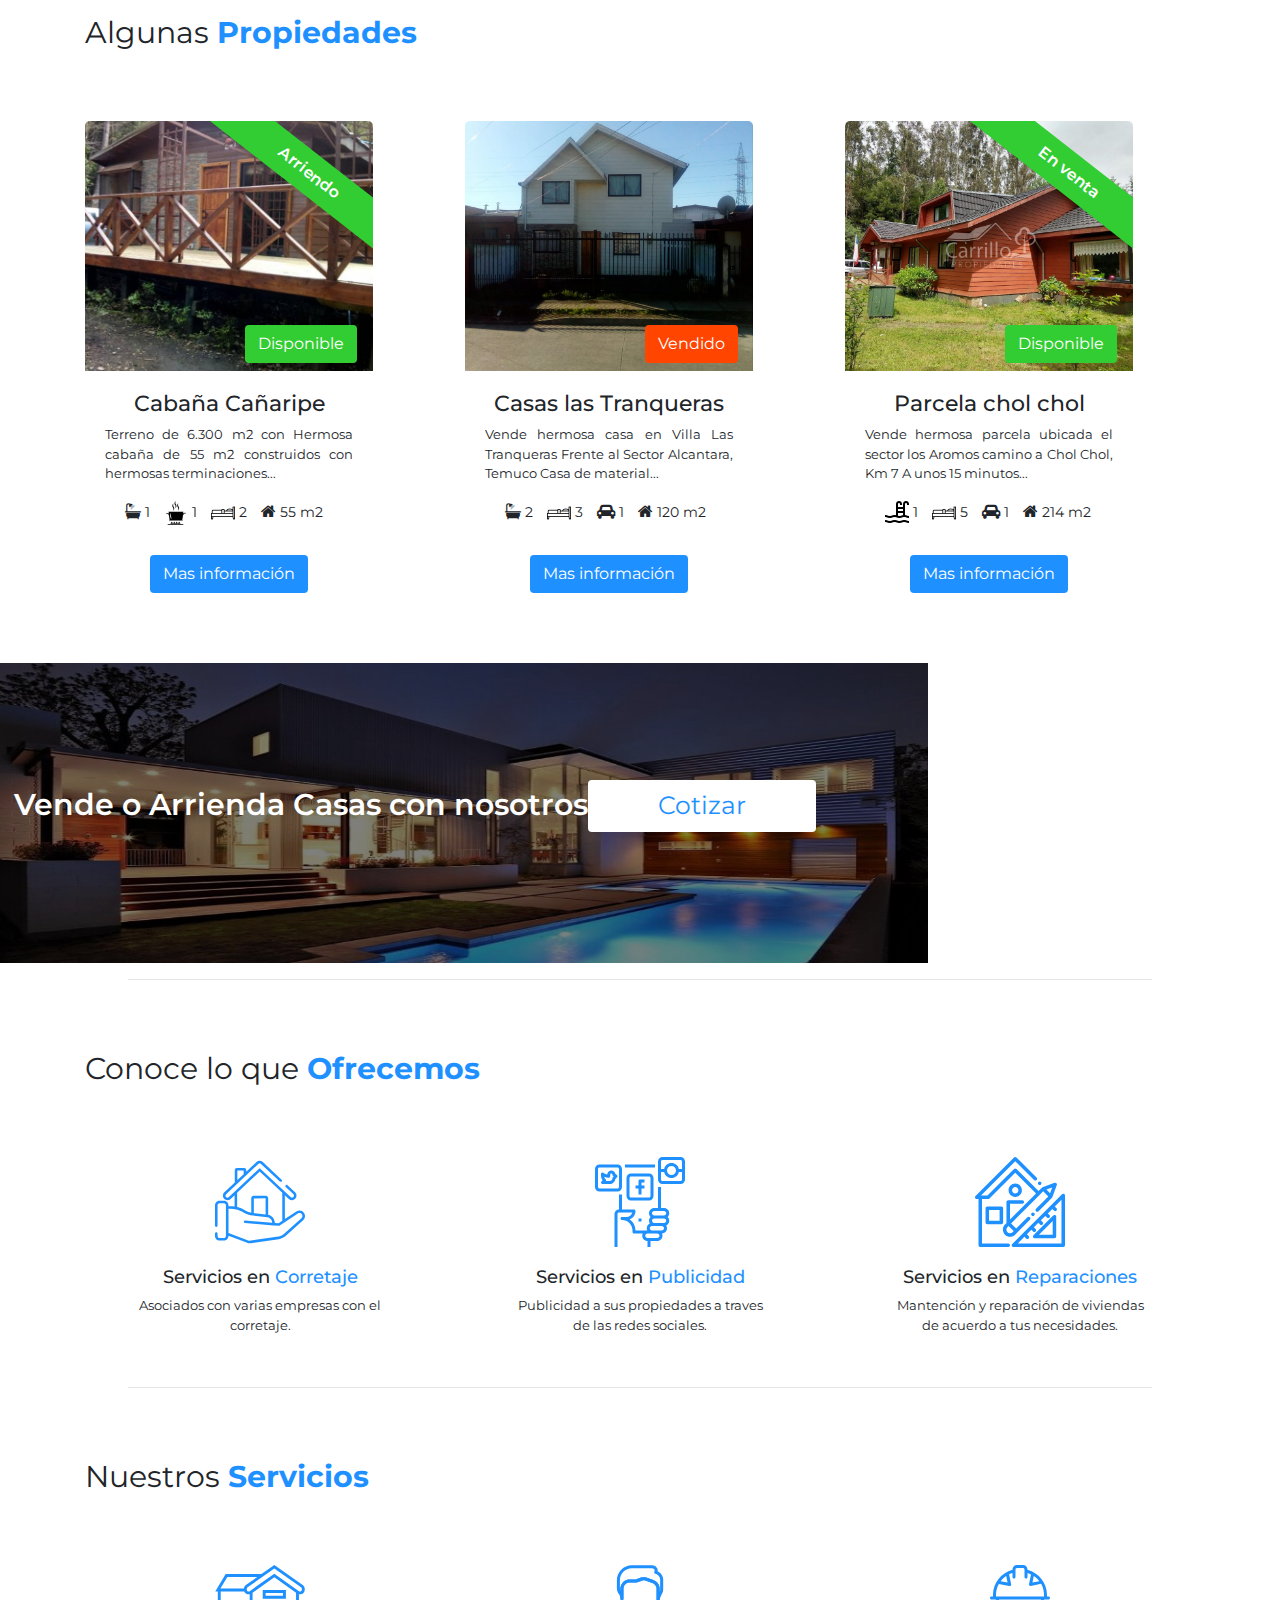
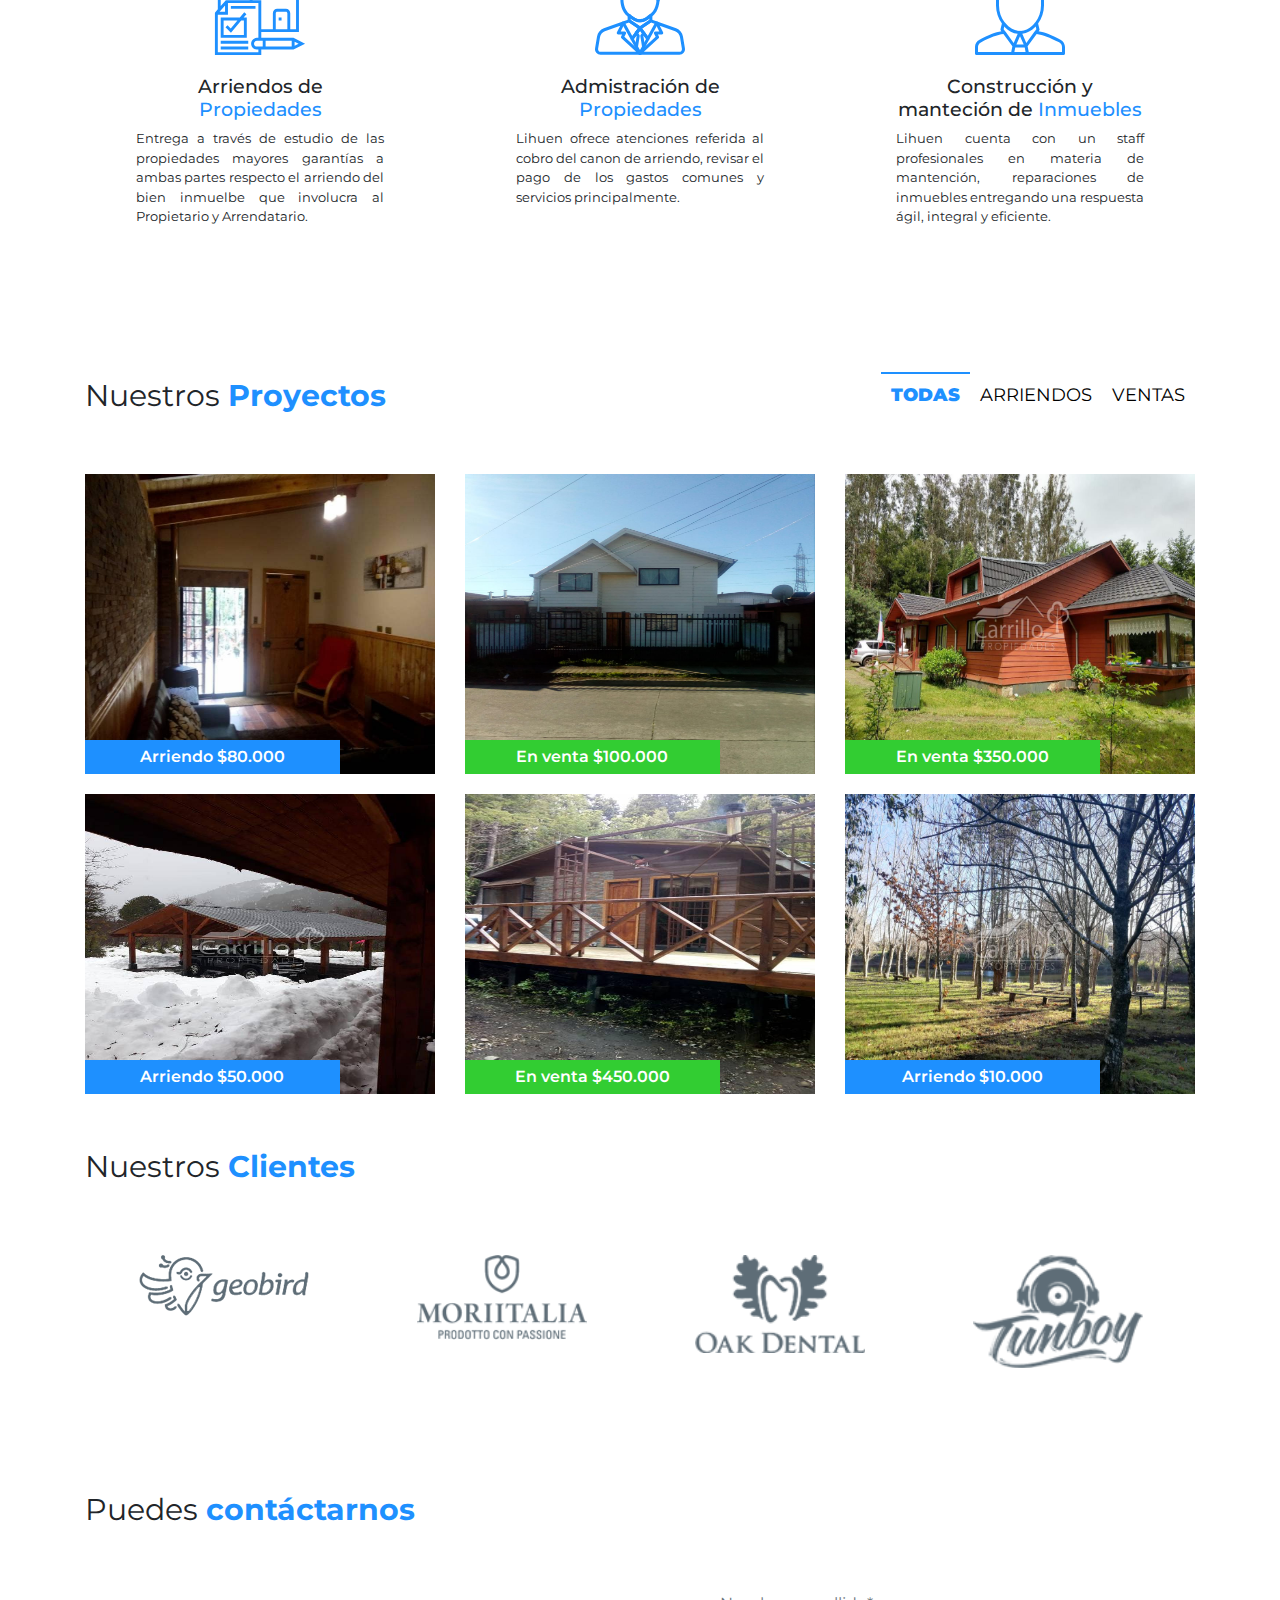
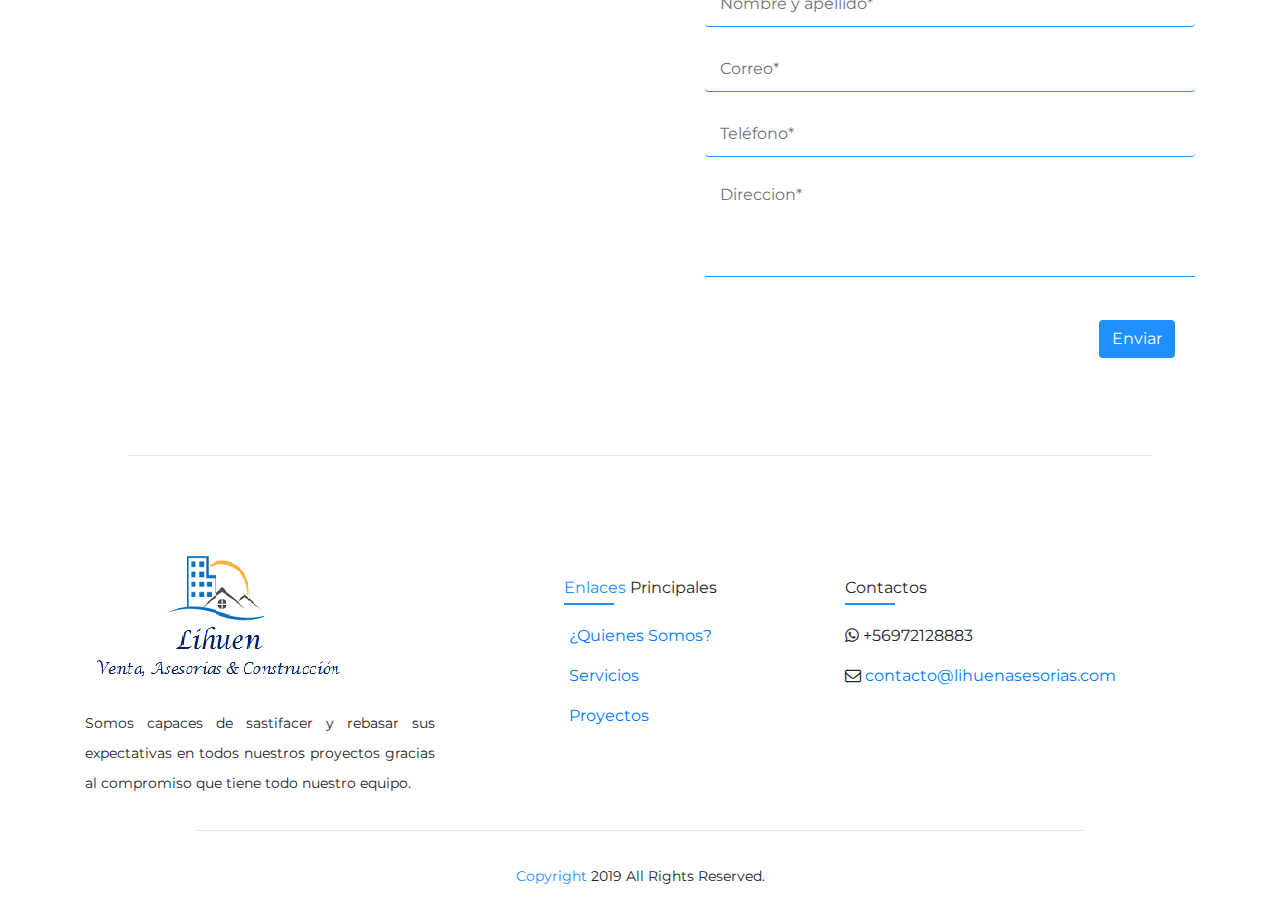
==== commit aa03c85d: "add section new" ====
--- a/docs/index.html
+++ b/docs/index.html
@@ -342,439 +342,467 @@
 
           </div>
         </section>
-        <hr class="linea">
-        <section class="container-descripcion2 container">
+        <section  class="container-section__img ">
+          <div class="main-banner__section">
+            <div class="container p-0">
+              <div class="main-banner__content-section">
+                <div class="main-banner__item">
+                  <div class="mask1"></div>
+                  <div class="main-img__text">
+                    <div class="main-img__title">
+                      <p>Vende o Arrienda Casas con nosotros</p>
+                    </div>
+                    <div class="boton-section">
+                      <a class="btn btn-white1" href="#contactos">Cotizar</a>
+                    </div>
+
+                  </div>
+                  <div class="main-img__section">
+                    <img class="section-img" src="assets/img/hogar2.jpg" alt="">
+                  </div>
+                </div>
+
+
+              </section>
+              <hr class="linea">
+              <section class="container-descripcion2 container">
+                <div class="container-titulo">
+                  <p class="titulo">Conoce lo que <strong class="text-color">Ofrecemos</strong></p>
+                </div>
+                <div class="container-cards">
+
+                  <div class="row">
+                    <div class="card-services col-lg-4 col-xs-12 col-sm-4">
+                      <div class="card" style="width: 18rem;">
+                        <div class="contenedor-img">
+                          <img src="assets/img/services-1.svg" class="card-img" alt="...">
+                        </div>
+                        <div class="card-body">
+                          <h5 class="card-titulo">Servicios en <span class="palabra">Corretaje</span></h5>
+                          <p class="card-texto"> Asociados con varias empresas con el corretaje.</p>
+
+                        </div>
+                      </div>
+                    </div>
+                    <div class="card-services col-lg-4 col-xs-12 col-sm-4">
+                      <div class="card" style="width: 18rem;">
+                        <div class="contenedor-img">
+                          <img src="assets/img/services-2.svg" class="card-img" alt="...">
+                        </div>
+
+                        <div class="card-body">
+                          <h5 class="card-titulo">Servicios en <span class="palabra">Publicidad</span></h5>
+                          <p class="card-texto">Publicidad a sus propiedades a traves de las redes sociales.</p>
+
+                        </div>
+                      </div>
+                    </div>
+                    <div class="card-services col-lg-4 col-xs-12 col-sm-4">
+                      <div class="card" style="width: 18rem;">
+                        <div class="contenedor-img">
+                          <img src="assets/img/services-3.svg" class="card-img" alt="...">
+                        </div>
+                        <div class="card-body">
+                          <h5 class="card-titulo">Servicios en <span class="palabra">Reparaciones</span></h5>
+                          <p class="card-texto">Mantención y reparación de viviendas de acuerdo a tus necesidades.</p>
+                        </div>
+                      </div>
+                    </div>
+
+
+                  </div>
+                </div>
+
+              </div>
+            </section>
+            <hr class="linea">
+            <section id="servicios" class="container-descripcion2 container">
+              <div class="container-titulo">
+                <p class="titulo">Nuestros <strong class="text-color">Servicios</strong></p>
+              </div>
+              <div class="container-cards">
+
+                <div class="row">
+                  <div class="card-services col-lg-4 col-xs-12 col-sm-4">
+                    <div class="card" style="width: 18rem;">
+                      <div class="contenedor-img">
+                        <img src="assets/img/sublease (1).svg" class="card-img" alt="...">
+                      </div>
+                      <div class="card-body">
+                        <h5 class="card-titulo1">Arriendos de <span class="palabra">Propiedades</span></h5>
+                        <p class="card-texto1"> Entrega a través de estudio de las propiedades  mayores garantías a ambas partes respecto el arriendo del bien inmuelbe que involucra al Propietario y Arrendatario.</p>
+
+                      </div>
+                    </div>
+                  </div>
+                  <div class="card-services col-lg-4 col-xs-12 col-sm-4">
+                    <div class="card" style="width: 18rem;">
+                      <div class="contenedor-img">
+                        <img src="assets/img/manager.svg" class="card-img" alt="...">
+                      </div>
+
+                      <div class="card-body">
+                        <h5 class="card-titulo1">Admistración de <span class="palabra">Propiedades</span></h5>
+                        <p class="card-texto1">Lihuen ofrece atenciones referida al cobro del canon de arriendo, revisar el pago de los gastos comunes y servicios principalmente.</p>
+
+                      </div>
+                    </div>
+                  </div>
+                  <div class="card-services col-lg-4 col-xs-12 col-sm-4">
+                    <div class="card" style="width: 18rem;">
+                      <div class="contenedor-img">
+                        <img src="assets/img/engineer.svg" class="card-img" alt="...">
+                      </div>
+                      <div class="card-body">
+                        <h5 class="card-titulo1">Construcción y manteción de  <span class="palabra">Inmuebles</span></h5>
+                        <p class="card-texto1">Lihuen cuenta con un staff profesionales en materia de mantención, reparaciones de inmuebles entregando una respuesta ágil, integral y eficiente.
+                        </p>
+                      </div>
+                    </div>
+                  </div>
+
+
+                </div>
+              </div>
+
+            </div>
+          </section>
+
+          <section class="container-proyectos container">
+            <div class="row">
+              <div class="col-lg-6">
+                <div class="container-proyectos-titulo">
+                  <div class="container-titulo">
+                    <p class="titulo">Nuestros <strong class="text-color">Proyectos</strong></p>
+                  </div>
+                </div>
+              </div>
+              <div class="tabs-section col-lg-6">
+                <ul class="nav nav-pills mb-3" id="pills-tab" role="tablist">
+                  <li class="nav-item">
+                    <a class="nav-link-tabs active" id="pills-home-tab" data-toggle="pill" href="#pills-home" role="tab"
+                    aria-controls="pills-home" aria-selected="true">Todas</a>
+                  </li>
+                  <li class="nav-item">
+                    <a class="nav-link-tabs" id="pills-profile-tab" data-toggle="pill" href="#pills-profile" role="tab"
+                    aria-controls="pills-profile" aria-selected="false">Arriendos</a>
+                  </li>
+                  <li class="nav-item">
+                    <a class="nav-link-tabs" id="pills-contact-tab" data-toggle="pill" href="#pills-contact" role="tab"
+                    aria-controls="pills-contact" aria-selected="false">Ventas</a>
+                  </li>
+                </ul>
+
+              </div>
+            </div>
+            <div class="tab-content" id="pills-tabContent">
+              <div class="tab-pane fade show active" id="pills-home" role="tabpanel" aria-labelledby="pills-home-tab">
+                <div class="container-img-proyecto">
+                  <div class="row">
+                    <div class="col-lg-4 col-sm-6">
+                      <p class="etiqueta2">Arriendo   $80.000</p>
+                      <div class="contenedor-img2">
+                        <a href="///home/juan/Documentos/Proyectos/Lihuen-w/docs/propiedades.html">
+                          <img class="imagen3" src="assets/img/Cabaña Coñaripe/cabaña2.jpg" alt="">
+                        </a>
+
+                      </div>
+
+                    </div>
+                    <div class="col-lg-4 col-sm-6">
+                     <p class="etiqueta3">En venta $100.000</p>
+                     <div class="contenedor-img2">
+                      <a href="///home/juan/Documentos/Proyectos/Lihuen-w/docs/propiedades.html">
+                        <img class="imagen3" src="assets/img/ Casa Las Tranqueras/casa2.jpg" alt="">
+                      </a>
+
+                    </div>
+
+                  </div>
+                  <div class="col-lg-4 col-sm-6">
+                    <p class="etiqueta3">En venta $350.000</p>
+                    <div class="contenedor-img2">
+                      <a href="">
+                        <img class="imagen3" src="assets/img/Parcela Chol Chol/parcela2.jpg" alt="">
+                      </a>
+
+                    </div>
+
+                  </div>
+                  <div class="col-lg-4 col-sm-6">
+                    <p class="etiqueta4">Arriendo $50.000</p>
+                    <div class="contenedor-img2">
+                      <a href="///home/juan/Documentos/Proyectos/Lihuen-w/docs/propiedades.html">
+                        <img class="imagen4" src="assets/img/Venta malalcahuello/venta2.jpg" alt="">
+                      </a>
+
+                    </div>
+
+                  </div>
+                  <div class="col-lg-4 col-sm-6">
+                    <p class="etiqueta5">En venta $450.000</p>
+                    <div class="contenedor-img2">
+                      <a href="///home/juan/Documentos/Proyectos/Lihuen-w/docs/propiedades.html">
+                        <img class="imagen4" src="assets/img/Cabaña Coñaripe/cabaña3.jpg" alt="">
+                      </a>
+
+                    </div>
+
+                  </div>
+                  <div class="col-lg-4 col-sm-6">
+                   <p class="etiqueta4">Arriendo $10.000</p>
+                   <div class="contenedor-img2">
+                    <a href="///home/juan/Documentos/Proyectos/Lihuen-w/docs/propiedades.html">
+                      <img class="imagen4" src="assets/img/Parcela Chol Chol/parcela3.jpg" alt="">
+                    </a>
+
+                  </div>
+
+                </div>
+              </div>
+            </div>
+          </div>
+          <div class="tab-pane fade" id="pills-profile" role="tabpanel" aria-labelledby="pills-profile-tab">
+            <div class="container-img-proyecto">
+              <div class="row">
+                <div class="col-lg-4 col-sm-6">
+                  <div class="contenedor-img2">
+                    <img class="imagen3" src="assets/img/Cabaña Coñaripe/cabaña2.jpg" alt="">
+                  </div>
+
+                </div>
+                <div class="col-lg-4 col-sm-6">
+                  <div class="contenedor-img2">
+                    <img class="imagen3" src="assets/img/ Casa Las Tranqueras/casa2.jpg" alt="">
+                  </div>
+
+                </div>
+
+              </div>
+            </div>
+          </div>
+          <div class="tab-pane fade" id="pills-contact" role="tabpanel" aria-labelledby="pills-contact-tab">
+            <div class="container-img-proyecto">
+              <div class="row">
+                <div class="col-lg-4 col-sm-6">
+                  <div class="contenedor-img2">
+                    <img class="imagen3" src="assets/img/Cabaña Coñaripe/cabaña2.jpg" alt="">
+                  </div>
+
+                </div>
+                <div class="col-lg-4 col-sm-6">
+                  <div class="contenedor-img2">
+                    <img class="imagen3" src="assets/img/ Casa Las Tranqueras/casa2.jpg" alt="">
+                  </div>
+
+                </div>
+                <div class="col-lg-4 col-sm-6">
+                  <div class="contenedor-img2">
+                    <img class="imagen3" src="assets/img/Parcela Chol Chol/parcela2.jpg" alt="">
+                  </div>
+
+                </div>
+
+              </div>
+            </div>
+          </div>
+        </div>
+
+
+      </section>
+      <section id="alianzas" class="container-clientes container">
+        <div class="container-clientes__titulo">
           <div class="container-titulo">
-            <p class="titulo">Conoce lo que <strong class="text-color">Ofrecemos</strong></p>
-          </div>
-          <div class="container-cards">
-
-            <div class="row">
-              <div class="card-services col-lg-4 col-xs-12 col-sm-4">
-                <div class="card" style="width: 18rem;">
-                  <div class="contenedor-img">
-                    <img src="assets/img/services-1.svg" class="card-img" alt="...">
-                  </div>
-                  <div class="card-body">
-                    <h5 class="card-titulo">Servicios en <span class="palabra">Corretaje</span></h5>
-                    <p class="card-texto"> Asociados con varias empresas con el corretaje.</p>
-
-                  </div>
-                </div>
-              </div>
-              <div class="card-services col-lg-4 col-xs-12 col-sm-4">
-                <div class="card" style="width: 18rem;">
-                  <div class="contenedor-img">
-                    <img src="assets/img/services-2.svg" class="card-img" alt="...">
-                  </div>
-
-                  <div class="card-body">
-                    <h5 class="card-titulo">Servicios en <span class="palabra">Publicidad</span></h5>
-                    <p class="card-texto">Publicidad a sus propiedades a traves de las redes sociales.</p>
-
-                  </div>
-                </div>
-              </div>
-              <div class="card-services col-lg-4 col-xs-12 col-sm-4">
-                <div class="card" style="width: 18rem;">
-                  <div class="contenedor-img">
-                    <img src="assets/img/services-3.svg" class="card-img" alt="...">
-                  </div>
-                  <div class="card-body">
-                    <h5 class="card-titulo">Servicios en <span class="palabra">Reparaciones</span></h5>
-                    <p class="card-texto">Mantención y reparación de viviendas de acuerdo a tus necesidades.</p>
-                  </div>
-                </div>
-              </div>
-
-
-            </div>
-          </div>
-
-        </div>
-      </section>
-      <hr class="linea">
-      <section id="servicios" class="container-descripcion2 container">
-        <div class="container-titulo">
-          <p class="titulo">Nuestros <strong class="text-color">Servicios</strong></p>
-        </div>
-        <div class="container-cards">
-
-          <div class="row">
-            <div class="card-services col-lg-4 col-xs-12 col-sm-4">
-              <div class="card" style="width: 18rem;">
-                <div class="contenedor-img">
-                  <img src="assets/img/sublease (1).svg" class="card-img" alt="...">
-                </div>
-                <div class="card-body">
-                  <h5 class="card-titulo1">Arriendos de <span class="palabra">Propiedades</span></h5>
-                  <p class="card-texto1"> Entrega a través de estudio de las propiedades  mayores garantías a ambas partes respecto el arriendo del bien inmuelbe que involucra al Propietario y Arrendatario.</p>
-
-                </div>
-              </div>
-            </div>
-            <div class="card-services col-lg-4 col-xs-12 col-sm-4">
-              <div class="card" style="width: 18rem;">
-                <div class="contenedor-img">
-                  <img src="assets/img/manager.svg" class="card-img" alt="...">
-                </div>
-
-                <div class="card-body">
-                  <h5 class="card-titulo1">Admistración de <span class="palabra">Propiedades</span></h5>
-                  <p class="card-texto1">Lihuen ofrece atenciones referida al cobro del canon de arriendo, revisar el pago de los gastos comunes y servicios principalmente.</p>
-
-                </div>
-              </div>
-            </div>
-            <div class="card-services col-lg-4 col-xs-12 col-sm-4">
-              <div class="card" style="width: 18rem;">
-                <div class="contenedor-img">
-                  <img src="assets/img/engineer.svg" class="card-img" alt="...">
-                </div>
-                <div class="card-body">
-                  <h5 class="card-titulo1">Construcción y manteción de  <span class="palabra">Inmuebles</span></h5>
-                  <p class="card-texto1">Lihuen cuenta con un staff profesionales en materia de mantención, reparaciones de inmuebles entregando una respuesta ágil, integral y eficiente.
+            <p class="titulo">Nuestros <strong class="text-color">Clientes</strong></p>
+          </div>
+        </div>
+        <div class="main-banner__clientes">
+          <div class="container p-0">
+            <div class="main-banne-content__logos">
+              <div class="main-banner__item">
+                <div class="main-banner__cards">
+                  <div class="card-clientes">
+                    <div class="card" style="width: 18rem;">
+                      <div class="contenedor-img">
+                        <img src="assets/img/client_logo/client_logo-1.png" class="img-clientes" alt="...">
+                      </div>
+
+                    </div>
+                  </div>
+                </div>
+              </div>
+              <div class="main-banner__item">
+                <div class="main-banner__cards">
+                  <div class="card-clientes">
+                    <div class="card" style="width: 18rem;">
+                      <div class="contenedor-img ">
+                        <img src="assets/img/client_logo/client_logo-2.png" class="img-clientes" alt="...">
+                      </div>
+
+                    </div>
+                  </div>
+                </div>
+              </div>
+              <div class="main-banner__item">
+                <div class="main-banner__cards">
+                  <div class="card-clientes">
+                    <div class="card" style="width: 18rem;">
+                      <div class="contenedor-img">
+                        <img src="assets/img/client_logo/client_logo-3.png" class="img-clientes" alt="...">
+                      </div>
+
+                    </div>
+                  </div>
+                </div>
+              </div>
+              <div class="main-banner__item">
+                <div class="main-banner__cards">
+                  <div class="card-clientes">
+                    <div class="card" style="width: 18rem;">
+                      <div class="contenedor-img">
+                        <img src="assets/img/client_logo/client_logo-4.png" class="img-clientes" alt="...">
+                      </div>
+
+                    </div>
+                  </div>
+                </div>
+              </div>
+              <div class="main-banner__item">
+                <div class="main-banner__cards">
+                  <div class="card-clientes">
+                    <div class="card" style="width: 18rem;">
+                      <div class="contenedor-img">
+                        <img src="assets/img/client_logo/client_logo-5.png" class="img-clientes" alt="...">
+                      </div>
+
+                    </div>
+                  </div>
+                </div>
+              </div>
+
+
+
+
+
+            </section>
+            <section id="contactos" class="main-contact">
+              <div class="container">
+                <div class="container-proyectos-titulo">
+                  <div class="container-titulo">
+                    <p class="titulo"> Puedes <strong class="text-color">contáctarnos</strong></p>
+                  </div>
+                </div>
+                <div class="main-contact__content">
+                  <div class="main-contact__item">
+                    <div class="main-contact__map">
+                      <iframe class="ubicacion"
+                      src="https://www.google.com/maps/embed?pb=!1m18!1m12!1m3!1d3330.6003113759343!2d-70.56662108519093!3d-33.40759030269921!2m3!1f0!2f0!3f0!3m2!1i1024!2i768!4f13.1!3m3!1m2!1s0x9662cedd1d330ced%3A0x38b0309f7ae4d7dc!2sAv.%20Apoquindo%206410%2C%20oficina%20605%2C%20Las%20Condes%2C%20Regi%C3%B3n%20Metropolitana%2C%20Chile!5e0!3m2!1ses-419!2sve!4v1571691210834!5m2!1ses-419!2sve"
+                      frameborder="0" style="border:0;" allowfullscreen=""></iframe>
+                    </div>
+                  </div>
+                  <div class="main-contant__item">
+                    <div class="main-contact__contact">
+                      <div class="main-footer__form">
+                        <form>
+                          <div class="form-group">
+
+                            <input class="form-control" id="formGroupExampleInput" placeholder="Nombre y apellido*" type="text">
+                          </div>
+                          <div class="form-group">
+                            <input class="form-control" id="formGroupExampleInput2" placeholder="Correo*" type="text">
+                          </div>
+                          <div class="form-group">
+                            <input class="form-control" id="formGroupExampleInput2" placeholder="Teléfono*" type="phone">
+                          </div>
+                          <div class="form-group">
+                            <textarea placeholder="Direccion*" rows="8"></textarea>
+                          </div>
+                          <div class="float-right btn-box">
+                            <button class="btn btn-blue">
+                              Enviar
+                            </button>
+                          </div>
+                        </form>
+                      </div>
+                    </div>
+                  </div>
+                </div>
+              </div>
+            </section>
+            <hr class="linea">
+            <footer class="container-final1 container">
+              <div class="final1">
+                <div class="row">
+                  <div class="col-lg-4 col-xs-12 ">
+                    <div class="texto-final">
+                      <div class="imagen-final">
+                        <img src="assets/img/Logo face.png">
+                      </div>
+
+                      <div class="final-texto">
+                        <p class="texto1">Somos capaces de sastifacer y rebasar sus expectativas en todos nuestros proyectos
+                        gracias al compromiso que tiene todo nuestro equipo.</p>
+                      </div>
+
+
+
+                    </div>
+                  </div>
+                  <div class="col-lg-4 col-sm-6">
+                    <div class="texto-final2">
+                      <div class="final-texto">
+                        <p class="texto"><span class="palabra">Enlaces</span> Principales</p>
+
+                      </div>
+                      <div class="lista-final1">
+                        <ul class="lista2">
+                          <li class="items2"><a href="#">¿Quienes Somos?</a> </li>
+                          <li class="items2"><a href="#">Servicios</a> </li>
+                          <li class="items2"><a href="#">Proyectos</a> </li>
+                        </ul>
+                      </div>
+
+                    </div>
+                  </div>
+                  <div class="col-lg-4 col-sm-6">
+                    <div class="texto-final2 texto-final2__flexstart">
+                      <div class="final-texto">
+                        <p class="texto">Contactos</p>
+                      </div>
+                      <div class="lista-final1">
+                        <ul class="lista2">
+                          <li class="items2">
+                            <i class="fa fa-whatsapp"></i>
+
+                          +56972128883</li>
+                          <li class="items2">
+
+                            <i class="fa fa-envelope-o"></i>
+                            <a href="#">contacto@lihuenasesorias.com</a> </li>
+                          </ul>
+                        </div>
+
+                      </div>
+                    </div>
+                  </div>
+                </div>
+                <hr class="linea">
+                <div class="texto-final3">
+                  <p class="texto2"><span class="palabra">Copyright</span> 2019 All Rights Reserved.
                   </p>
                 </div>
-              </div>
-            </div>
-
-
-          </div>
-        </div>
-
-      </div>
-    </section>
-
-    <section class="container-proyectos container">
-      <div class="row">
-        <div class="col-lg-6">
-          <div class="container-proyectos-titulo">
-            <div class="container-titulo">
-              <p class="titulo">Nuestros <strong class="text-color">Proyectos</strong></p>
-            </div>
-          </div>
-        </div>
-        <div class="tabs-section col-lg-6">
-          <ul class="nav nav-pills mb-3" id="pills-tab" role="tablist">
-            <li class="nav-item">
-              <a class="nav-link-tabs active" id="pills-home-tab" data-toggle="pill" href="#pills-home" role="tab"
-              aria-controls="pills-home" aria-selected="true">Todas</a>
-            </li>
-            <li class="nav-item">
-              <a class="nav-link-tabs" id="pills-profile-tab" data-toggle="pill" href="#pills-profile" role="tab"
-              aria-controls="pills-profile" aria-selected="false">Arriendos</a>
-            </li>
-            <li class="nav-item">
-              <a class="nav-link-tabs" id="pills-contact-tab" data-toggle="pill" href="#pills-contact" role="tab"
-              aria-controls="pills-contact" aria-selected="false">Ventas</a>
-            </li>
-          </ul>
-
-        </div>
-      </div>
-      <div class="tab-content" id="pills-tabContent">
-        <div class="tab-pane fade show active" id="pills-home" role="tabpanel" aria-labelledby="pills-home-tab">
-          <div class="container-img-proyecto">
-            <div class="row">
-              <div class="col-lg-4 col-sm-6">
-                <div class="contenedor-img2">
-                  <a href="///home/juan/Documentos/Proyectos/Lihuen-w/docs/propiedades.html">
-                    <img class="imagen3" src="assets/img/Cabaña Coñaripe/cabaña2.jpg" alt="">
-                  </a>
-
-                </div>
-
-              </div>
-              <div class="col-lg-4 col-sm-6">
-                <div class="contenedor-img2">
-                  <a href="///home/juan/Documentos/Proyectos/Lihuen-w/docs/propiedades.html">
-                    <img class="imagen3" src="assets/img/ Casa Las Tranqueras/casa2.jpg" alt="">
-                  </a>
-
-                </div>
-
-              </div>
-              <div class="col-lg-4 col-sm-6">
-                <div class="contenedor-img2">
-                  <a href="">
-                    <img class="imagen3" src="assets/img/Parcela Chol Chol/parcela2.jpg" alt="">
-                  </a>
-
-                </div>
-
-              </div>
-              <div class="col-lg-4 col-sm-6">
-                <div class="contenedor-img2">
-                  <a href="///home/juan/Documentos/Proyectos/Lihuen-w/docs/propiedades.html">
-                    <img class="imagen4" src="assets/img/Venta malalcahuello/venta2.jpg" alt="">
-                  </a>
-
-                </div>
-
-              </div>
-              <div class="col-lg-4 col-sm-6">
-                <div class="contenedor-img2">
-                  <a href="///home/juan/Documentos/Proyectos/Lihuen-w/docs/propiedades.html">
-                    <img class="imagen4" src="assets/img/Cabaña Coñaripe/cabaña3.jpg" alt="">
-                  </a>
-
-                </div>
-
-              </div>
-              <div class="col-lg-4 col-sm-6">
-                <div class="contenedor-img2">
-                  <a href="///home/juan/Documentos/Proyectos/Lihuen-w/docs/propiedades.html">
-                    <img class="imagen4" src="assets/img/Parcela Chol Chol/parcela3.jpg" alt="">
-                  </a>
-
-                </div>
-
-              </div>
-            </div>
-          </div>
-        </div>
-        <div class="tab-pane fade" id="pills-profile" role="tabpanel" aria-labelledby="pills-profile-tab">
-          <div class="container-img-proyecto">
-            <div class="row">
-              <div class="col-lg-4 col-sm-6">
-                <div class="contenedor-img2">
-                  <img class="imagen3" src="assets/img/Cabaña Coñaripe/cabaña2.jpg" alt="">
-                </div>
-
-              </div>
-              <div class="col-lg-4 col-sm-6">
-                <div class="contenedor-img2">
-                  <img class="imagen3" src="assets/img/ Casa Las Tranqueras/casa2.jpg" alt="">
-                </div>
-
-              </div>
-
-            </div>
-          </div>
-        </div>
-        <div class="tab-pane fade" id="pills-contact" role="tabpanel" aria-labelledby="pills-contact-tab">
-          <div class="container-img-proyecto">
-            <div class="row">
-              <div class="col-lg-4 col-sm-6">
-                <div class="contenedor-img2">
-                  <img class="imagen3" src="assets/img/Cabaña Coñaripe/cabaña2.jpg" alt="">
-                </div>
-
-              </div>
-              <div class="col-lg-4 col-sm-6">
-                <div class="contenedor-img2">
-                  <img class="imagen3" src="assets/img/ Casa Las Tranqueras/casa2.jpg" alt="">
-                </div>
-
-              </div>
-              <div class="col-lg-4 col-sm-6">
-                <div class="contenedor-img2">
-                  <img class="imagen3" src="assets/img/Parcela Chol Chol/parcela2.jpg" alt="">
-                </div>
-
-              </div>
-
-            </div>
-          </div>
-        </div>
-      </div>
-
-
-    </section>
-    <section id="alianzas" class="container-clientes container">
-      <div class="container-clientes__titulo">
-        <div class="container-titulo">
-          <p class="titulo">Nuestros <strong class="text-color">Clientes</strong></p>
-        </div>
-      </div>
-      <div class="main-banner__clientes">
-        <div class="container p-0">
-          <div class="main-banne-content__logos">
-            <div class="main-banner__item">
-              <div class="main-banner__cards">
-                <div class="card-clientes">
-                  <div class="card" style="width: 18rem;">
-                    <div class="contenedor-img">
-                      <img src="assets/img/client_logo/client_logo-1.png" class="img-clientes" alt="...">
-                    </div>
-
-                  </div>
-                </div>
-              </div>
-            </div>
-            <div class="main-banner__item">
-              <div class="main-banner__cards">
-                <div class="card-clientes">
-                  <div class="card" style="width: 18rem;">
-                    <div class="contenedor-img ">
-                      <img src="assets/img/client_logo/client_logo-2.png" class="img-clientes" alt="...">
-                    </div>
-
-                  </div>
-                </div>
-              </div>
-            </div>
-            <div class="main-banner__item">
-              <div class="main-banner__cards">
-                <div class="card-clientes">
-                  <div class="card" style="width: 18rem;">
-                    <div class="contenedor-img">
-                      <img src="assets/img/client_logo/client_logo-3.png" class="img-clientes" alt="...">
-                    </div>
-
-                  </div>
-                </div>
-              </div>
-            </div>
-            <div class="main-banner__item">
-              <div class="main-banner__cards">
-                <div class="card-clientes">
-                  <div class="card" style="width: 18rem;">
-                    <div class="contenedor-img">
-                      <img src="assets/img/client_logo/client_logo-4.png" class="img-clientes" alt="...">
-                    </div>
-
-                  </div>
-                </div>
-              </div>
-            </div>
-            <div class="main-banner__item">
-              <div class="main-banner__cards">
-                <div class="card-clientes">
-                  <div class="card" style="width: 18rem;">
-                    <div class="contenedor-img">
-                      <img src="assets/img/client_logo/client_logo-5.png" class="img-clientes" alt="...">
-                    </div>
-
-                  </div>
-                </div>
-              </div>
-            </div>
-
-
-
-
-
-          </section>
-          <section id="contactos" class="main-contact">
-            <div class="container">
-              <div class="container-proyectos-titulo">
-                <div class="container-titulo">
-                  <p class="titulo"> Puedes <strong class="text-color">contáctarnos</strong></p>
-                </div>
-              </div>
-              <div class="main-contact__content">
-                <div class="main-contact__item">
-                  <div class="main-contact__map">
-                    <iframe class="ubicacion"
-                    src="https://www.google.com/maps/embed?pb=!1m18!1m12!1m3!1d3330.6003113759343!2d-70.56662108519093!3d-33.40759030269921!2m3!1f0!2f0!3f0!3m2!1i1024!2i768!4f13.1!3m3!1m2!1s0x9662cedd1d330ced%3A0x38b0309f7ae4d7dc!2sAv.%20Apoquindo%206410%2C%20oficina%20605%2C%20Las%20Condes%2C%20Regi%C3%B3n%20Metropolitana%2C%20Chile!5e0!3m2!1ses-419!2sve!4v1571691210834!5m2!1ses-419!2sve"
-                    frameborder="0" style="border:0;" allowfullscreen=""></iframe>
-                  </div>
-                </div>
-                <div class="main-contant__item">
-                  <div class="main-contact__contact">
-                    <div class="main-footer__form">
-                      <form>
-                        <div class="form-group">
-
-                          <input class="form-control" id="formGroupExampleInput" placeholder="Nombre y apellido*" type="text">
-                        </div>
-                        <div class="form-group">
-                          <input class="form-control" id="formGroupExampleInput2" placeholder="Correo*" type="text">
-                        </div>
-                        <div class="form-group">
-                          <input class="form-control" id="formGroupExampleInput2" placeholder="Teléfono*" type="phone">
-                        </div>
-                        <div class="form-group">
-                          <textarea placeholder="Direccion*" rows="8"></textarea>
-                        </div>
-                        <div class="float-right btn-box">
-                          <button class="btn btn-blue">
-                            Enviar
-                          </button>
-                        </div>
-                      </form>
-                    </div>
-                  </div>
-                </div>
-              </div>
-            </div>
-          </section>
-          <hr class="linea">
-          <footer class="container-final1 container">
-            <div class="final1">
-              <div class="row">
-                <div class="col-lg-4 col-xs-12 ">
-                  <div class="texto-final">
-                    <div class="imagen-final">
-                      <img src="assets/img/Logo face.png">
-                    </div>
-
-                    <div class="final-texto">
-                      <p class="texto1">Somos capaces de sastifacer y rebasar sus expectativas en todos nuestros proyectos
-                      gracias al compromiso que tiene todo nuestro equipo.</p>
-                    </div>
-
-
-
-                  </div>
-                </div>
-                <div class="col-lg-4 col-sm-6">
-                  <div class="texto-final2">
-                    <div class="final-texto">
-                      <p class="texto"><span class="palabra">Enlaces</span> Principales</p>
-
-                    </div>
-                    <div class="lista-final1">
-                      <ul class="lista2">
-                        <li class="items2"><a href="#">¿Quienes Somos?</a> </li>
-                        <li class="items2"><a href="#">Servicios</a> </li>
-                        <li class="items2"><a href="#">Proyectos</a> </li>
-                      </ul>
-                    </div>
-
-                  </div>
-                </div>
-                <div class="col-lg-4 col-sm-6">
-                  <div class="texto-final2 texto-final2__flexstart">
-                    <div class="final-texto">
-                      <p class="texto">Contactos</p>
-                    </div>
-                    <div class="lista-final1">
-                      <ul class="lista2">
-                        <li class="items2">
-                          <i class="fa fa-whatsapp"></i>
-
-                        +56972128883</li>
-                        <li class="items2">
-
-                          <i class="fa fa-envelope-o"></i>
-                          <a href="#">contacto@lihuenasesorias.com</a> </li>
-                        </ul>
-                      </div>
-
-                    </div>
-                  </div>
-                </div>
-              </div>
-              <hr class="linea">
-              <div class="texto-final3">
-                <p class="texto2"><span class="palabra">Copyright</span> 2019 All Rights Reserved.
-                </p>
-              </div>
-
-            </footer>
-
-
-
-
-            <script src="assets/js/jquery-3.4.1.min.js"></script>
-            <script type="text/javascript" src="assets/js/bootstrap.min.js"></script>
-            <script type="text/javascript" src="assets/js/slick.js"></script>
-            <script type="text/javascript" src="assets/js/main.js"></script>
-
-
-          </body>
-
-          </html>+
+              </footer>
+
+
+
+
+              <script src="assets/js/jquery-3.4.1.min.js"></script>
+              <script type="text/javascript" src="assets/js/bootstrap.min.js"></script>
+              <script type="text/javascript" src="assets/js/slick.js"></script>
+              <script type="text/javascript" src="assets/js/main.js"></script>
+
+
+            </body>
+
+            </html>--- a/docs/assets/css/estilos.css
+++ b/docs/assets/css/estilos.css
@@ -706,6 +706,129 @@
 	right:-5rem;
 	text-align: center;
 }
+.section{
+	width: 90%;
+	height: 300px;
+
+
+
+
+}
+.main-banner__section{
+
+}
+.main-img__text{
+	position: absolute;
+	width: 72%;
+	height: 100%;
+	display: flex;
+	justify-content: center;
+	align-items: center;
+	flex-direction: column;
+}
+.main-img__title p{
+	font-size: 30px;
+	color: #fff;
+	font-weight: 600;
+}
+.main-banner__content-section{
+	width: 155%;
+
+
+}
+.main-img__section{
+	width: 100%;
+	
+
+}
+.container-section__img {
+	display: flex;
+}
+.mask1{
+	position: absolute;
+	background-color: rgba(0, 0, 0, 0.5);
+	right: 0;
+	left: 0;
+	top: 0;
+	bottom: 0;
+	width: 111%;
+}
+.section-img{
+	height: 300px;
+	width: 111%
+}
+.boton-section{
+	position: absolute;
+
+	right: -100px;
+	bottom: 131px;
+}
+.btn-white1{
+	color: #1e90ff;
+	background-color: white;
+	font-size: 25px;
+	width: 200%;
+}
+.etiqueta2{
+	position: absolute;
+	background: #1e90ff;
+	color: #fff;
+	
+	font-weight: 600;
+	padding: 5px;
+	
+	width: 67%;
+	height: auto;
+	top: 266px;
+	text-align: center;
+	
+	text-align: center;
+}
+.etiqueta3{
+	position: absolute;
+	background: #32CD32;
+	color: #fff;
+	
+	font-weight: 600;
+	padding: 5px;
+	
+	width: 67%;
+	height: auto;
+	top: 266px;
+	text-align: center;
+	
+	text-align: center;
+}
+.etiqueta4{
+	position: absolute;
+	background: #1e90ff;
+	color: #fff;
+	
+	font-weight: 600;
+	padding: 5px;
+	
+	width: 67%;
+	height: auto;
+	top: 286px;
+	text-align: center;
+	
+	text-align: center;
+}
+.etiqueta5{
+	position: absolute;
+	background: #32CD32;
+	color: #fff;
+	
+	font-weight: 600;
+	padding: 5px;
+	
+	width: 67%;
+	height: auto;
+	top: 286px;
+	text-align: center;
+	
+	text-align: center;
+}
 
 
 
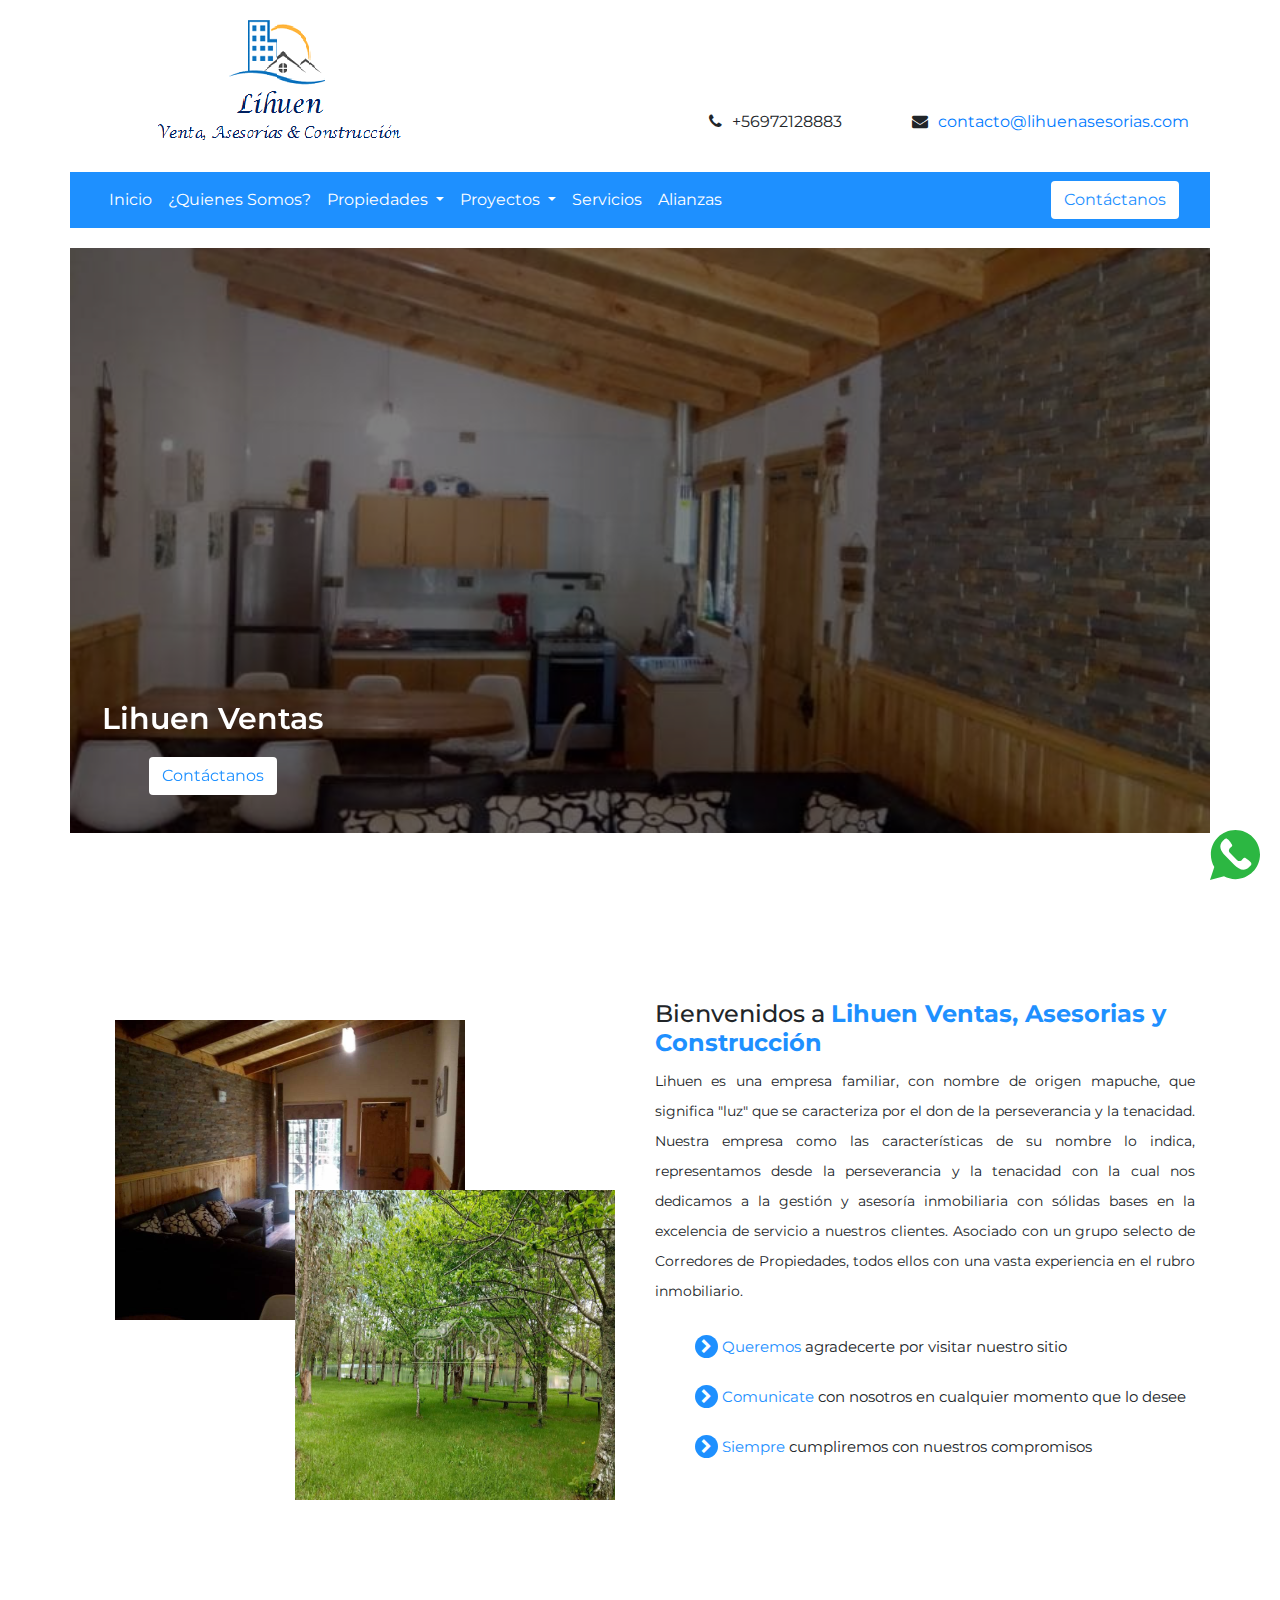
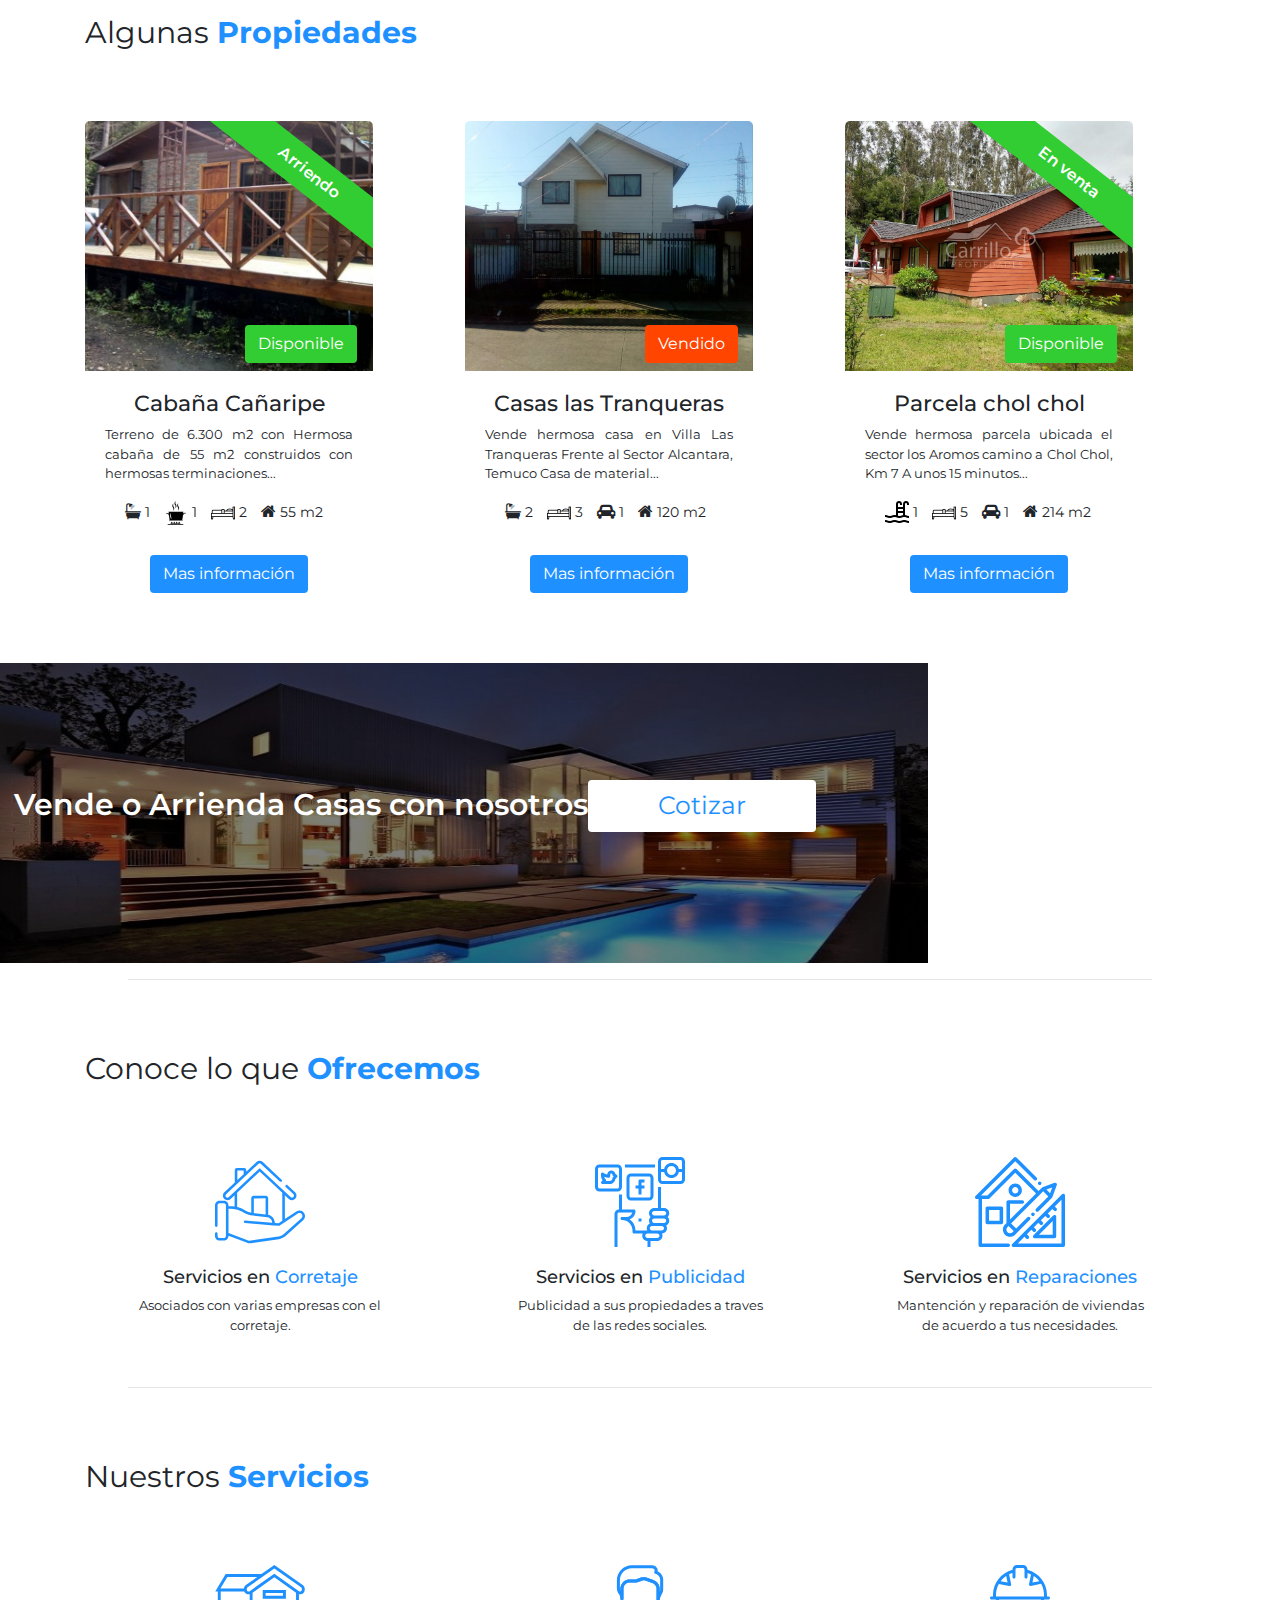
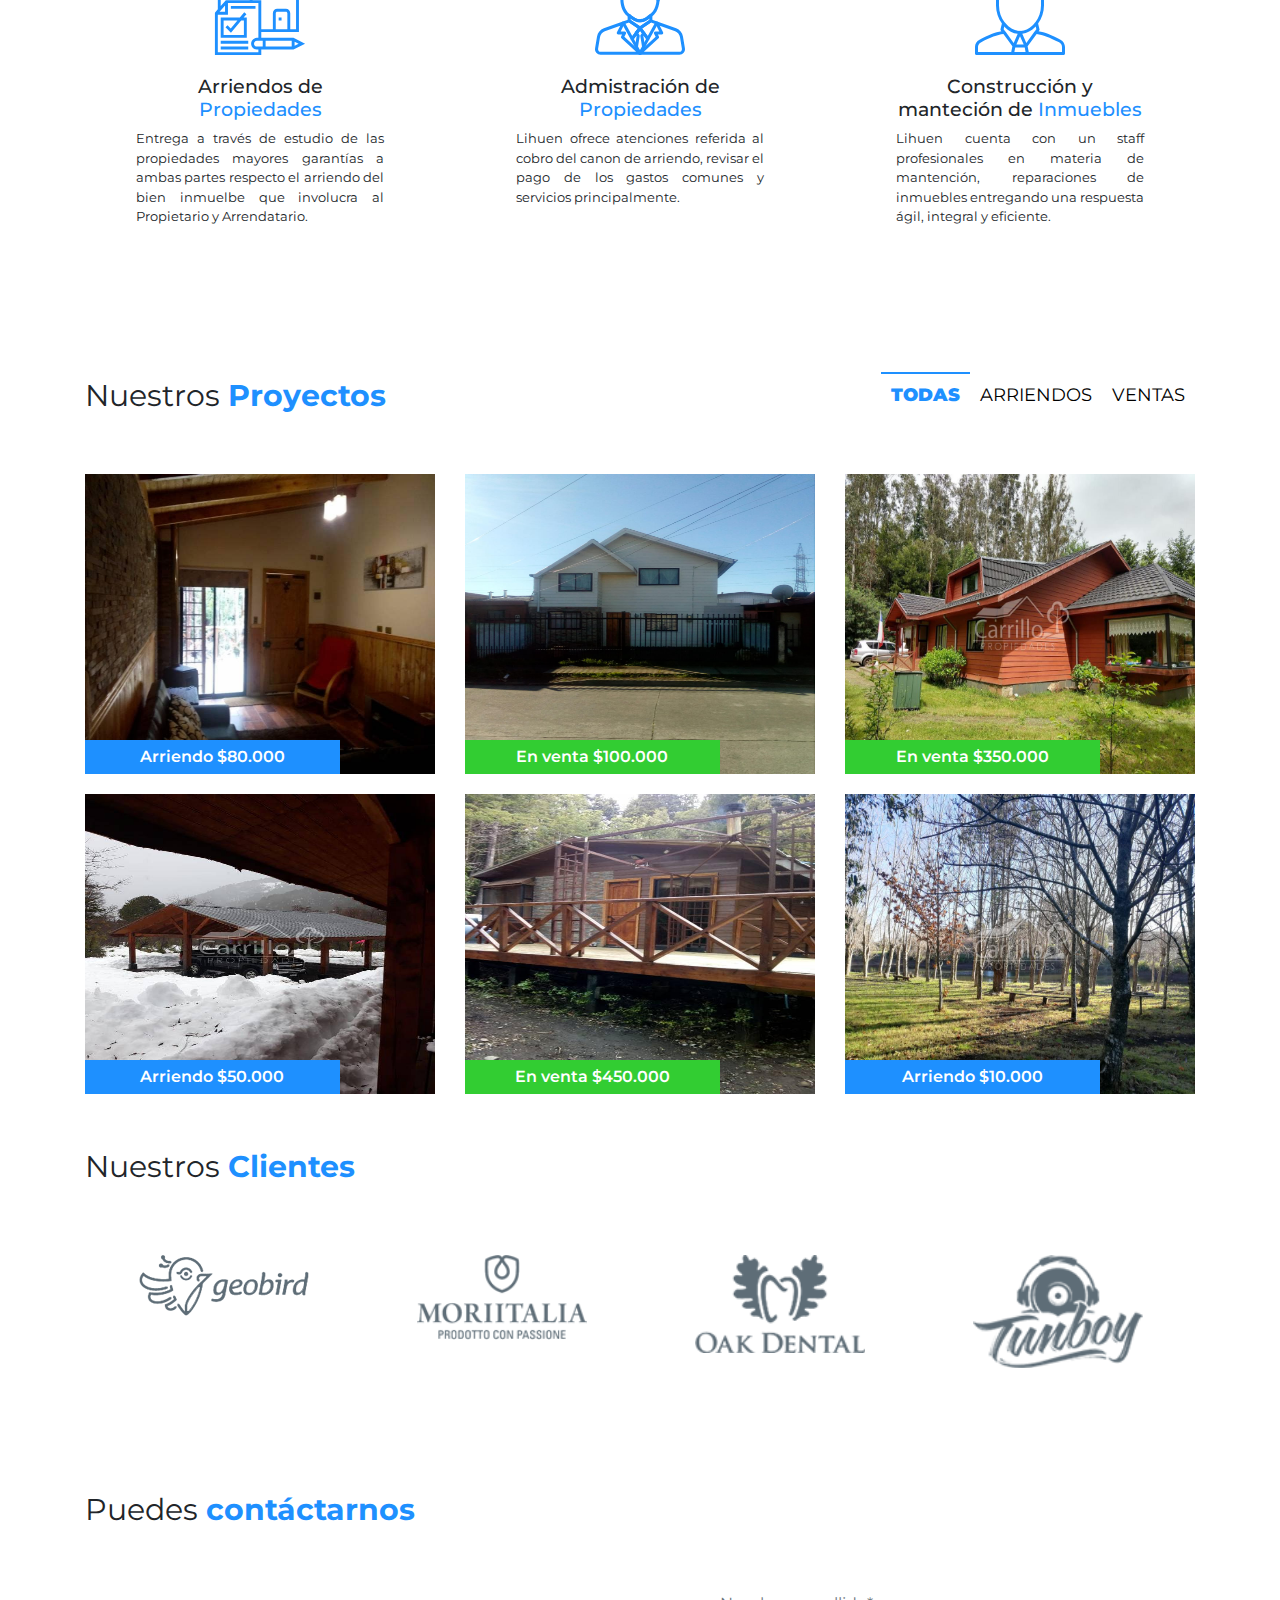
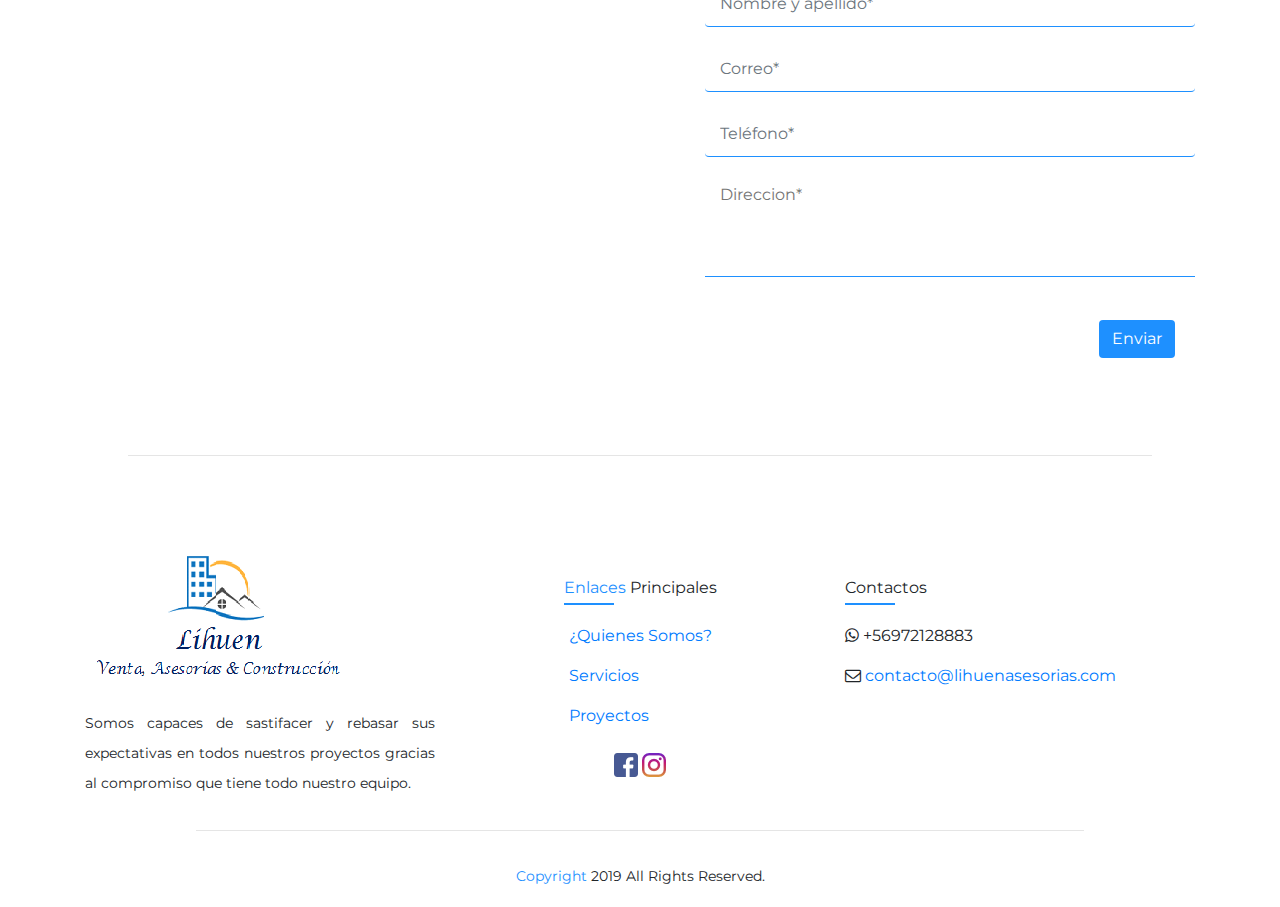
==== commit a852b1a6: "add iconos" ====
--- a/docs/index.html
+++ b/docs/index.html
@@ -63,7 +63,7 @@
 
             </li>
             <li class="nav-item ">
-              <a class="nav-link " href="">
+              <a class="nav-link " href="#¿quienes somos?">
                 ¿Quienes Somos?
               </a>
 
@@ -179,7 +179,7 @@
     </div>
   </div>
 </div>
-<section class="container-introduccion container">
+<section id="¿quienes somos?" class="container-introduccion container">
   <div class="container-descripcion">
     <div class="row">
       <div class="col-lg-6">
@@ -761,6 +761,14 @@
                           <li class="items2"><a href="#">Proyectos</a> </li>
                         </ul>
                       </div>
+                      <div>
+                        <span>
+                          <img src="assets/img/facebook.png">
+                        </span>
+                        <span>
+                          <img src="assets/img/instagram.png">
+                        </span>
+                      </div>
 
                     </div>
                   </div>
--- a/docs/assets/css/estilos.css
+++ b/docs/assets/css/estilos.css
@@ -855,10 +855,106 @@
 
 
 	}
+	.container-img-proyecto{
+		position: relative;
+	}
+	.etiqueta2{
+		position: absolute;
+		background: #1e90ff;
+		color: #fff;
+
+		font-weight: 600;
+		padding: 5px;
+
+		width: 67%;
+		height: auto;
+		top: 266px;
+		text-align: center;
+
+		text-align: center;
+	}
+	.etiqueta3{
+		position: absolute;
+		background: #32CD32;
+		color: #fff;
+
+		font-weight: 600;
+		padding: 5px;
+
+		width: 67%;
+		height: auto;
+		top: 266px;
+		text-align: center;
+
+		text-align: center;
+	}
+	.etiqueta4{
+		position: absolute;
+		background: #1e90ff;
+		color: #fff;
+
+		font-weight: 600;
+		padding: 5px;
+
+		width: 67%;
+		height: auto;
+		top: 286px;
+		text-align: center;
+
+		text-align: center;
+	}
+	.etiqueta5{
+		position: absolute;
+		background: #32CD32;
+		color: #fff;
+
+		font-weight: 600;
+		padding: 5px;
+
+		width: 67%;
+		height: auto;
+		top: 286px;
+		text-align: center;
+
+		text-align: center;
+	}
+
+
+	.main-img__title p{
+		font-size: 20px;
+		color: #fff;
+		font-weight: 600;
+		text-align: center;
+
+	}
+	.main-img__text{
+		position: absolute;
+		width: 60%;
+		height: 100%;
+		display: flex;
+		justify-content: center;
+		align-items: center;
+		flex-direction: column;
+
+	}
+	.boton-section{
+		position: absolute;
+
+		right: 100px;
+		bottom: 40px;
+	}
+	.btn-white1{
+		color: #1e90ff;
+		background-color: white;
+		font-size: 22px;
+		width: 120%;
+	}
+
 
 	.nav-link-tabs {
 		font-size: 10px;
 	}
+
 
 
 	.imagen3 {
@@ -1032,6 +1128,11 @@
 
 
 	}
+	.contenedor-proyectos{
+		position: relative;
+		overflow: hidden;
+		
+	}
 }
 
 @media (min-width: 768px) and (max-width: 991px) {
@@ -1059,3 +1160,5 @@
 		margin-bottom: 10px;
 	}
 }
+
+
